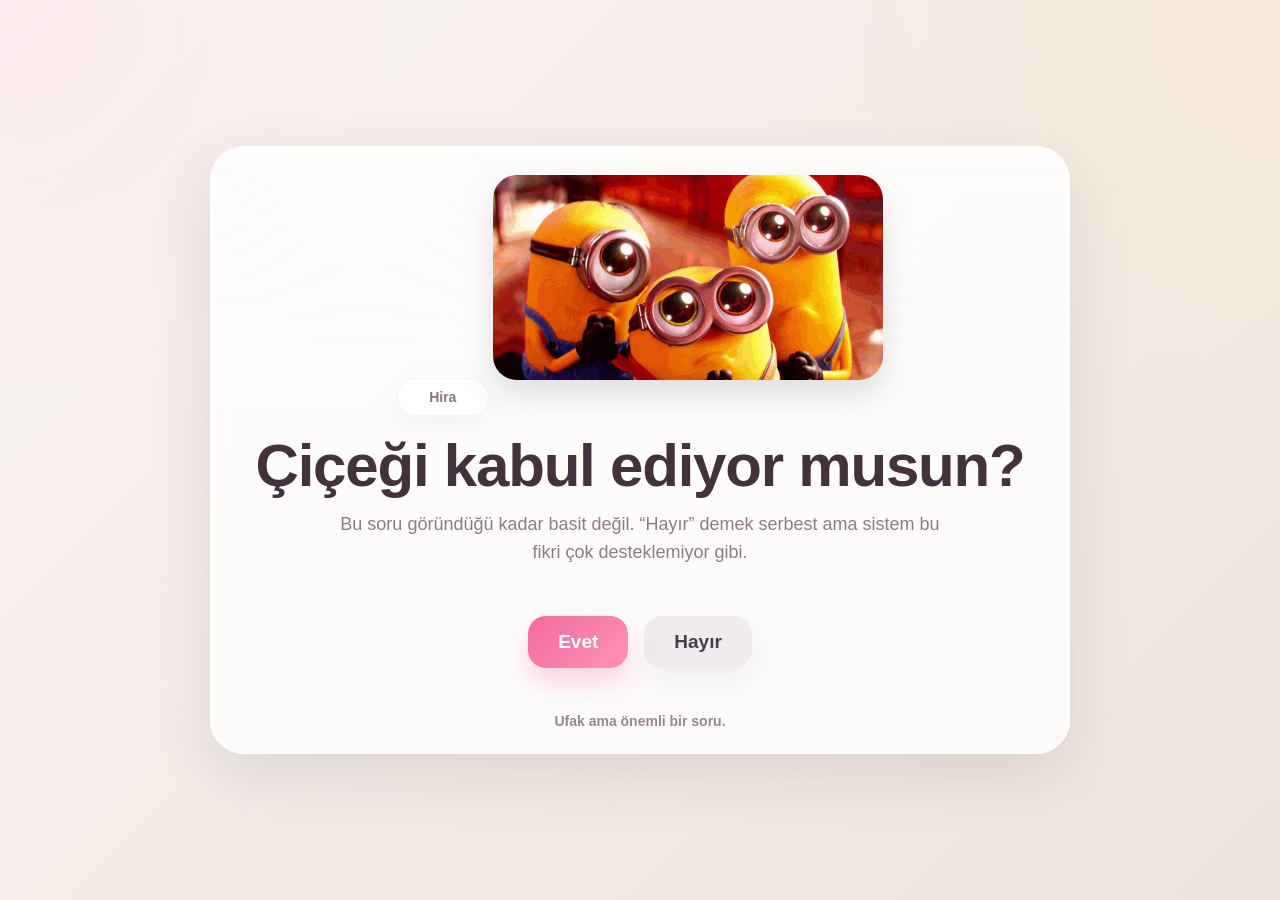
==== index.html @ f27c4371 "Update print statement from 'Hello' to 'Goodbye'" ====
<!DOCTYPE html>
<html lang="tr">
<head>
  <meta charset="UTF-8" />
  <meta name="viewport" content="width=device-width, initial-scale=1.0" />
  <title>Hira</title>

  <style>
    * {
      box-sizing: border-box;
    }

    :root {
      --bg1: #f8f3f1;
      --bg2: #efe5dc;
      --card: rgba(255, 255, 255, 0.82);
      --card-border: rgba(255, 255, 255, 0.75);
      --text: #3f2d38;
      --muted: #8e7b86;
      --pink: #ef6b9d;
      --pink-dark: #df4d87;
      --soft: #f2eef0;
      --shadow: 0 22px 60px rgba(77, 48, 61, 0.12);
      --green1: #4f9c52;
      --green2: #2d6d34;
      --paper1: #f6e4d3;
      --paper2: #ead1bb;
      --paper3: #fff6ef;
      --gold: #f1c86c;
    }

    body {
      margin: 0;
      min-height: 100vh;
      font-family: "Segoe UI", Arial, sans-serif;
      background:
        radial-gradient(circle at top left, rgba(255, 217, 230, 0.35), transparent 25%),
        radial-gradient(circle at top right, rgba(255, 236, 205, 0.42), transparent 28%),
        linear-gradient(135deg, var(--bg1), var(--bg2));
      display: flex;
      justify-content: center;
      align-items: center;
      color: var(--text);
      padding: 18px;
      overflow-x: hidden;
    }

    .card {
      width: min(92vw, 860px);
      background: var(--card);
      border: 1px solid var(--card-border);
      border-radius: 34px;
      padding: 28px 28px 24px;
      box-shadow: var(--shadow);
      backdrop-filter: blur(12px);
      -webkit-backdrop-filter: blur(12px);
      text-align: center;
      position: relative;
      overflow: hidden;
    }

    .card::before {
      content: "";
      position: absolute;
      inset: 0;
      background:
        linear-gradient(180deg, rgba(255,255,255,0.28), transparent 45%),
        radial-gradient(circle at 18% 10%, rgba(255,255,255,0.4), transparent 16%);
      pointer-events: none;
    }

    .pill {
      display: inline-flex;
      align-items: center;
      justify-content: center;
      min-width: 92px;
      padding: 10px 20px;
      border-radius: 999px;
      background: rgba(255, 255, 255, 0.72);
      border: 1px solid rgba(0,0,0,0.04);
      box-shadow: 0 10px 24px rgba(0,0,0,0.04);
      font-size: 14px;
      font-weight: 700;
      color: #8c7480;
      margin-bottom: 18px;
      position: relative;
      z-index: 2;
    }

    .banner {
      width: min(100%, 390px);
      border-radius: 24px;
      margin-bottom: 22px;
      box-shadow: 0 14px 34px rgba(0,0,0,0.12);
      position: relative;
      z-index: 2;
    }

    h1 {
      margin: 0 0 14px;
      font-size: clamp(36px, 5vw, 60px);
      line-height: 1.05;
      letter-spacing: -0.02em;
      color: #43313b;
      position: relative;
      z-index: 2;
    }

    .sub {
      margin: 0 auto 30px;
      max-width: 620px;
      font-size: clamp(16px, 2vw, 18px);
      line-height: 1.55;
      color: var(--muted);
      position: relative;
      z-index: 2;
    }

    .buttons {
      display: flex;
      justify-content: center;
      align-items: center;
      gap: 16px;
      flex-wrap: wrap;
      min-height: 90px;
      position: relative;
      z-index: 2;
    }

    button {
      border: none;
      border-radius: 18px;
      padding: 15px 30px;
      font-size: 19px;
      font-weight: 700;
      cursor: pointer;
      transition: transform 0.25s ease, background 0.25s ease, opacity 0.25s ease, box-shadow 0.25s ease;
    }

    #yesBtn {
      background: linear-gradient(135deg, var(--pink), #ff93b8);
      color: #fff;
      box-shadow: 0 14px 28px rgba(239, 107, 157, 0.28);
      transform: scale(1);
    }

    #yesBtn:hover {
      background: linear-gradient(135deg, var(--pink-dark), #ff7da8);
    }

    #noBtn {
      background: #efebee;
      color: #4b3d45;
      box-shadow: 0 12px 24px rgba(0, 0, 0, 0.05);
    }

    #noBtn:hover {
      background: #e7e1e5;
    }

    .note {
      margin-top: 26px;
      font-size: 14px;
      color: #9a8690;
      font-weight: 600;
      position: relative;
      z-index: 2;
    }

    .hidden {
      display: none;
    }

    .final-title {
      margin: 8px 0 8px;
      font-size: clamp(34px, 5vw, 60px);
      line-height: 1.08;
      letter-spacing: -0.03em;
      color: #43313b;
      position: relative;
      z-index: 2;
    }

    .final-sub {
      margin: 0 auto 18px;
      max-width: 600px;
      font-size: clamp(16px, 2vw, 18px);
      line-height: 1.5;
      color: var(--muted);
      position: relative;
      z-index: 2;
    }

    .bouquet-scene {
      width: min(100%, 710px);
      height: clamp(420px, 58vw, 590px);
      margin: 24px auto 22px;
      position: relative;
      border-radius: 34px;
      overflow: hidden;
      background:
        radial-gradient(circle at 20% 10%, rgba(255,255,255,0.82), transparent 18%),
        radial-gradient(circle at 78% 14%, rgba(255,255,255,0.65), transparent 16%),
        linear-gradient(180deg, #fff7f9 0%, #fff3e7 55%, #f5ebe6 100%);
      box-shadow:
        inset 0 1px 0 rgba(255,255,255,0.65),
        0 18px 44px rgba(92, 58, 70, 0.12);
      position: relative;
      z-index: 2;
    }

    .glow {
      position: absolute;
      width: 240px;
      height: 240px;
      border-radius: 50%;
      background: radial-gradient(circle, rgba(255,255,255,0.6), transparent 70%);
      left: 50%;
      transform: translateX(-50%);
      bottom: 150px;
      filter: blur(18px);
      pointer-events: none;
    }

    .spark {
      position: absolute;
      color: #f2c45a;
      font-size: 18px;
      opacity: 0;
      animation: sparkle 2.2s ease-in-out infinite;
      z-index: 8;
    }

    .spark.s1 { left: 26%; top: 18%; animation-delay: 0.3s; }
    .spark.s2 { left: 39%; top: 11%; animation-delay: 0.8s; }
    .spark.s3 { left: 61%; top: 13%; animation-delay: 1.2s; }
    .spark.s4 { left: 73%; top: 22%; animation-delay: 1.6s; }
    .spark.s5 { left: 48%; top: 24%; animation-delay: 2s; }

    .bouquet {
      position: absolute;
      left: 50%;
      bottom: 42px;
      width: min(88%, 600px);
      height: 480px;
      transform: translateX(-50%);
      z-index: 3;
    }

    .bouquet-core {
      position: absolute;
      inset: 0;
    }

    .paper-back-left,
    .paper-back-right,
    .paper-front-left,
    .paper-front-right {
      position: absolute;
      bottom: 0;
      filter: drop-shadow(0 10px 18px rgba(0,0,0,0.08));
    }

    .paper-back-left {
      left: 70px;
      width: 210px;
      height: 280px;
      background: linear-gradient(180deg, var(--paper3), #f2dfcf);
      clip-path: polygon(50% 0%, 100% 92%, 12% 100%);
      transform: rotate(-12deg);
      z-index: 1;
      opacity: 0.95;
    }

    .paper-back-right {
      right: 70px;
      width: 210px;
      height: 280px;
      background: linear-gradient(180deg, var(--paper3), #efdbca);
      clip-path: polygon(50% 0%, 88% 100%, 0% 92%);
      transform: rotate(12deg);
      z-index: 1;
      opacity: 0.95;
    }

    .paper-front-left {
      left: 118px;
      width: 175px;
      height: 220px;
      background: linear-gradient(180deg, var(--paper1), var(--paper2));
      clip-path: polygon(50% 0%, 100% 100%, 8% 92%);
      transform: rotate(-11deg);
      z-index: 5;
    }

    .paper-front-right {
      right: 118px;
      width: 175px;
      height: 220px;
      background: linear-gradient(180deg, var(--paper1), var(--paper2));
      clip-path: polygon(50% 0%, 92% 92%, 0% 100%);
      transform: rotate(11deg);
      z-index: 5;
    }

    .ribbon-wrap {
      position: absolute;
      left: 50%;
      bottom: 98px;
      transform: translateX(-50%);
      z-index: 7;
      display: flex;
      flex-direction: column;
      align-items: center;
    }

    .ribbon {
      position: relative;
      min-width: 112px;
      padding: 10px 22px;
      border-radius: 999px;
      background: linear-gradient(135deg, #f38cae, #ea5f92);
      color: #fff;
      font-size: 18px;
      font-weight: 800;
      letter-spacing: 0.03em;
      box-shadow: 0 10px 20px rgba(234, 95, 146, 0.25);
    }

    .ribbon::before,
    .ribbon::after {
      content: "";
      position: absolute;
      top: 50%;
      width: 24px;
      height: 24px;
      background: linear-gradient(135deg, #f38cae, #ea5f92);
      transform: translateY(-50%) rotate(45deg);
      z-index: -1;
      border-radius: 4px;
    }

    .ribbon::before {
      left: -8px;
    }

    .ribbon::after {
      right: -8px;
    }

    .ribbon-tail {
      width: 12px;
      height: 48px;
      background: linear-gradient(180deg, #ef79a3, #de527f);
      margin-top: -4px;
      clip-path: polygon(0 0, 100% 0, 100% 84%, 50% 100%, 0 84%);
      opacity: 0.95;
    }

    .flower {
      position: absolute;
      left: 50%;
      bottom: 118px;
      width: 78px;
      height: 220px;
      transform: translateX(-50%);
      transform-origin: bottom center;
      z-index: 4;
      opacity: 0;
    }

    .flower.grow {
      animation: flowerAppear 0.55s ease forwards;
    }

    .stem {
      position: absolute;
      left: 50%;
      bottom: 0;
      width: 5px;
      height: var(--stem-h);
      transform: translateX(-50%) scaleY(0);
      transform-origin: bottom center;
      background: linear-gradient(180deg, #5fad58, #2c6e33);
      border-radius: 999px;
      box-shadow: 0 0 0 1px rgba(255,255,255,0.06);
    }

    .flower.grow .stem {
      animation: stemGrow 0.42s ease forwards;
      animation-delay: var(--delay);
    }

    .leaf {
      position: absolute;
      width: 26px;
      height: 14px;
      background: linear-gradient(135deg, #75c768, #49a04a);
      border-radius: 100% 0 100% 0;
      opacity: 0;
      box-shadow: inset 0 -1px 0 rgba(255,255,255,0.14);
    }

    .leaf1 {
      left: calc(50% - 22px);
      bottom: calc(var(--stem-h) * 0.34);
      transform: rotate(-34deg) scale(0.2);
    }

    .leaf2 {
      left: calc(50% + 1px);
      bottom: calc(var(--stem-h) * 0.56);
      transform: rotate(140deg) scale(0.2);
    }

    .flower.grow .leaf {
      animation: leafPop 0.32s ease forwards;
      animation-delay: calc(var(--delay) + 0.18s);
    }

    .bloom {
      position: absolute;
      left: 50%;
      bottom: calc(var(--stem-h) - 2px);
      width: 74px;
      height: 74px;
      transform: translateX(-50%) scale(0.1);
      transform-origin: center center;
      opacity: 0;
    }

    .flower.grow .bloom {
      animation: bloomOpen 0.36s ease forwards;
      animation-delay: calc(var(--delay) + 0.28s);
    }

    .petal {
      position: absolute;
      width: 28px;
      height: 28px;
      border-radius: 50%;
      background: var(--petal);
      box-shadow: inset 0 -3px 0 rgba(255,255,255,0.22);
    }

    .petal.p1 { top: 0; left: 23px; }
    .petal.p2 { top: 16px; left: 0; }
    .petal.p3 { top: 16px; left: 46px; }
    .petal.p4 { top: 39px; left: 12px; }
    .petal.p5 { top: 39px; left: 34px; }

    .center {
      position: absolute;
      width: 22px;
      height: 22px;
      border-radius: 50%;
      left: 50%;
      top: 50%;
      transform: translate(-50%, -44%);
      background: radial-gradient(circle at 35% 35%, #fff3be, #ffd15a 70%, #efb43d 100%);
      box-shadow: inset 0 -2px 0 rgba(0,0,0,0.06);
    }

    .flower.tulip .bloom {
      width: 64px;
      height: 76px;
    }

    .flower.tulip .petal {
      width: 24px;
      height: 40px;
      border-radius: 60% 60% 40% 40%;
      background: var(--petal);
    }

    .flower.tulip .petal.p1 {
      top: 3px;
      left: 20px;
      z-index: 3;
    }

    .flower.tulip .petal.p2 {
      top: 16px;
      left: 7px;
      transform: rotate(-18deg);
    }

    .flower.tulip .petal.p3 {
      top: 16px;
      left: 33px;
      transform: rotate(18deg);
    }

    .flower.tulip .petal.p4,
    .flower.tulip .petal.p5,
    .flower.tulip .center {
      display: none;
    }

    .penguin-wrap {
      position: relative;
      z-index: 2;
      margin-top: 6px;
    }

    .penguin {
      width: min(260px, 72%);
      border-radius: 24px;
      box-shadow: 0 14px 32px rgba(0,0,0,0.11);
    }

    .final-sign {
      margin-top: 18px;
      font-size: 15px;
      color: #9a8690;
      font-weight: 700;
      position: relative;
      z-index: 2;
    }

    @keyframes stemGrow {
      from {
        transform: translateX(-50%) scaleY(0);
      }
      to {
        transform: translateX(-50%) scaleY(1);
      }
    }

    @keyframes bloomOpen {
      0% {
        transform: translateX(-50%) scale(0.12);
        opacity: 0;
      }
      70% {
        transform: translateX(-50%) scale(1.08);
        opacity: 1;
      }
      100% {
        transform: translateX(-50%) scale(1);
        opacity: 1;
      }
    }

    @keyframes leafPop {
      from {
        opacity: 0;
      }
      to {
        opacity: 1;
      }
    }

    @keyframes flowerAppear {
      from {
        opacity: 0;
      }
      to {
        opacity: 1;
      }
    }

    @keyframes sparkle {
      0% {
        opacity: 0;
        transform: translateY(8px) scale(0.9);
      }
      35% {
        opacity: 1;
        transform: translateY(0) scale(1.12);
      }
      100% {
        opacity: 0;
        transform: translateY(-10px) scale(0.95);
      }
    }

    @media (max-width: 760px) {
      .card {
        padding: 22px 18px 20px;
      }

      .bouquet-scene {
        height: 500px;
      }

      .bouquet {
        width: 95%;
        height: 420px;
        bottom: 36px;
      }

      .paper-back-left,
      .paper-back-right {
        width: 180px;
        height: 250px;
      }

      .paper-front-left,
      .paper-front-right {
        width: 145px;
        height: 196px;
      }

      .paper-back-left { left: 42px; }
      .paper-back-right { right: 42px; }
      .paper-front-left { left: 86px; }
      .paper-front-right { right: 86px; }

      .ribbon-wrap {
        bottom: 92px;
      }
    }

    @media (max-width: 520px) {
      body {
        padding: 10px;
      }

      .card {
        width: 96vw;
        border-radius: 28px;
        padding: 18px 14px 18px;
      }

      .banner {
        width: 100%;
        max-width: 330px;
        margin-bottom: 18px;
      }

      h1,
      .final-title {
        font-size: 30px;
      }

      .sub,
      .final-sub {
        font-size: 15px;
        margin-bottom: 22px;
      }

      .buttons {
        gap: 12px;
      }

      button {
        font-size: 17px;
        padding: 13px 22px;
      }

      .bouquet-scene {
        height: 440px;
        border-radius: 28px;
      }

      .bouquet {
        width: 98%;
        height: 370px;
        bottom: 26px;
      }

      .flower {
        width: 60px;
        height: 190px;
        bottom: 100px;
      }

      .bloom {
        width: 58px;
        height: 58px;
      }

      .petal {
        width: 22px;
        height: 22px;
      }

      .petal.p1 { top: 0; left: 18px; }
      .petal.p2 { top: 12px; left: 0; }
      .petal.p3 { top: 12px; left: 36px; }
      .petal.p4 { top: 30px; left: 9px; }
      .petal.p5 { top: 30px; left: 27px; }

      .center {
        width: 18px;
        height: 18px;
      }

      .flower.tulip .bloom {
        width: 52px;
        height: 60px;
      }

      .flower.tulip .petal {
        width: 20px;
        height: 32px;
      }

      .flower.tulip .petal.p1 {
        left: 16px;
      }

      .flower.tulip .petal.p2 {
        left: 4px;
      }

      .flower.tulip .petal.p3 {
        left: 28px;
      }

      .paper-back-left,
      .paper-back-right {
        width: 126px;
        height: 180px;
      }

      .paper-front-left,
      .paper-front-right {
        width: 106px;
        height: 145px;
      }

      .paper-back-left { left: 28px; }
      .paper-back-right { right: 28px; }
      .paper-front-left { left: 57px; }
      .paper-front-right { right: 57px; }

      .ribbon-wrap {
        bottom: 76px;
      }

      .ribbon {
        min-width: 92px;
        padding: 8px 18px;
        font-size: 16px;
      }

      .ribbon-tail {
        height: 40px;
      }

      .penguin {
        width: min(220px, 76%);
      }

      .final-sign {
        font-size: 14px;
      }
    }
  </style>
</head>
<body>

  <div class="card" id="questionScreen">
    <div class="pill">Hira</div>

    <img src="banner.gif" alt="Banner" class="banner" />

    <h1>Çiçeği kabul ediyor musun?</h1>
    <p class="sub">
      Bu soru göründüğü kadar basit değil. “Hayır” demek serbest ama sistem bu fikri çok desteklemiyor gibi.
    </p>

    <div class="buttons">
      <button id="yesBtn">Evet</button>
      <button id="noBtn">Hayır</button>
    </div>

    <div class="note">Ufak ama önemli bir soru.</div>
  </div>

  <div class="card hidden" id="finalScreen">
    <h2 class="final-title">Bir demet değil, direkt buket</h2>
    <p class="final-sub">Madem kabul edildi, özen belli olsun dedik.</p>

    <div class="bouquet-scene">
      <div class="glow"></div>

      <div class="spark s1">✦</div>
      <div class="spark s2">✦</div>
      <div class="spark s3">✦</div>
      <div class="spark s4">✦</div>
      <div class="spark s5">✦</div>

      <div class="bouquet" id="bouquetArea">
        <div class="paper-back-left"></div>
        <div class="paper-back-right"></div>

        <div class="bouquet-core" id="flowerLayer"></div>

        <div class="paper-front-left"></div>
        <div class="paper-front-right"></div>

        <div class="ribbon-wrap">
          <div class="ribbon">Hira</div>
          <div class="ribbon-tail"></div>
        </div>
      </div>
    </div>

    <div class="penguin-wrap">
      <img src="penguen.gif" alt="Penguen" class="penguin" />
    </div>

    <div class="final-sign">Hira için yapıldı ✿</div>
  </div>

  <script>
    const yesBtn = document.getElementById("yesBtn");
    const noBtn = document.getElementById("noBtn");
    const questionScreen = document.getElementById("questionScreen");
    const finalScreen = document.getElementById("finalScreen");
    const flowerLayer = document.getElementById("flowerLayer");

    let noClickCount = 0;
    let yesScale = 1;
    let bouquetBuilt = false;

    const noMessages = [
      "Emin misin?",
      "Bir daha düşün",
      "Bence evet daha iyi",
      "Hayır çok da mantıklı gelmiyor",
      "Sistem eveti destekliyor",
      "Son şans",
      "Artık evet zorunlu"
    ];

    noBtn.addEventListener("click", function () {
      noClickCount++;

      yesScale += 0.33;
      yesBtn.style.transform = "scale(" + yesScale + ")";

      noBtn.textContent = noMessages[Math.min(noClickCount - 1, noMessages.length - 1)];

      if (noClickCount >= 4) {
        noBtn.style.transform = "scale(0.85)";
        noBtn.style.opacity = "0.9";
      }

      if (noClickCount >= 6) {
        noBtn.style.display = "none";
        yesBtn.textContent = "Evet demek zorundasın";
        yesBtn.style.transform = "scale(2.05)";
      }
    });

    yesBtn.addEventListener("click", function () {
      questionScreen.classList.add("hidden");
      finalScreen.classList.remove("hidden");

      if (!bouquetBuilt) {
        buildBouquet();
        bouquetBuilt = true;
      }
    });

    function buildBouquet() {
      const isMobile = window.innerWidth <= 520;

      const flowers = [
        { x: 6,  y: 8,  scale: 0.78, type: "daisy", color: "#f7a4c6", stem: 116 },
        { x: 13, y: 12, scale: 0.84, type: "tulip", color: "#ef6f97", stem: 130 },
        { x: 19, y: 18, scale: 0.90, type: "daisy", color: "#ffd08f", stem: 144 },
        { x: 25, y: 13, scale: 0.98, type: "rose",  color: "#f08bb4", stem: 156 },
        { x: 31, y: 21, scale: 0.86, type: "daisy", color: "#cda7ff", stem: 138 },
        { x: 37, y: 9,  scale: 1.04, type: "tulip", color: "#ff88a9", stem: 176 },
        { x: 43, y: 19, scale: 0.90, type: "daisy", color: "#f4b27b", stem: 146 },
        { x: 49, y: 5,  scale: 1.14, type: "rose",  color: "#f36f9c", stem: 190 },
        { x: 55, y: 17, scale: 0.94, type: "daisy", color: "#ffc98a", stem: 152 },
        { x: 61, y: 8,  scale: 1.06, type: "tulip", color: "#ff7c9e", stem: 178 },
        { x: 67, y: 19, scale: 0.92, type: "daisy", color: "#d5a8ff", stem: 150 },
        { x: 73, y: 14, scale: 0.88, type: "rose",  color: "#f7a0c2", stem: 138 },

        { x: 10, y: 26, scale: 0.76, type: "daisy", color: "#ffb6cb", stem: 110 },
        { x: 18, y: 29, scale: 0.80, type: "daisy", color: "#ffe1a0", stem: 118 },
        { x: 27, y: 31, scale: 0.78, type: "tulip", color: "#ef8bb1", stem: 112 },
        { x: 35, y: 27, scale: 0.82, type: "daisy", color: "#f8bb85", stem: 120 },
        { x: 44, y: 33, scale: 0.76, type: "daisy", color: "#f39bb7", stem: 106 },
        { x: 53, y: 29, scale: 0.82, type: "tulip", color: "#ff8ca6", stem: 116 },
        { x: 61, y: 32, scale: 0.78, type: "daisy", color: "#c8a4ff", stem: 110 },
        { x: 69, y: 28, scale: 0.82, type: "daisy", color: "#ffd38f", stem: 118 },
        { x: 77, y: 25, scale: 0.74, type: "tulip", color: "#f58db2", stem: 104 },
        { x: 84, y: 30, scale: 0.72, type: "daisy", color: "#ffb8cc", stem: 98 }
      ];

      flowerLayer.innerHTML = "";

      flowers.forEach((f, index) => {
        const flower = document.createElement("div");
        flower.className = "flower " + (f.type === "tulip" ? "tulip" : "");
        flower.style.left = f.x + "%";
        flower.style.bottom = (isMobile ? 88 : 118) + "px";
        flower.style.setProperty("--stem-h", (isMobile ? Math.round(f.stem * 0.78) : f.stem) + "px");
        flower.style.setProperty("--petal", f.color);
        flower.style.setProperty("--delay", (index * 0.07) + "s");

        const yOffset = isMobile ? Math.round(f.y * 0.8) : f.y;
        const scale = isMobile ? (f.scale * 0.88).toFixed(2) : f.scale.toFixed(2);

        flower.style.transform =
          "translateX(-50%) translateY(" + yOffset + "px) scale(" + scale + ")";

        flower.innerHTML = `
          <div class="stem"></div>
          <div class="leaf leaf1"></div>
          <div class="leaf leaf2"></div>
          <div class="bloom">
            <span class="petal p1"></span>
            <span class="petal p2"></span>
            <span class="petal p3"></span>
            <span class="petal p4"></span>
            <span class="petal p5"></span>
            <span class="center"></span>
          </div>
        `;

        flowerLayer.appendChild(flower);

        requestAnimationFrame(() => {
          flower.classList.add("grow");
        });
      });
    }

    window.addEventListener("resize", function () {
      if (!questionScreen.classList.contains("hidden") || !bouquetBuilt) return;
      buildBouquet();
    });
  </script>
</body>
</html>
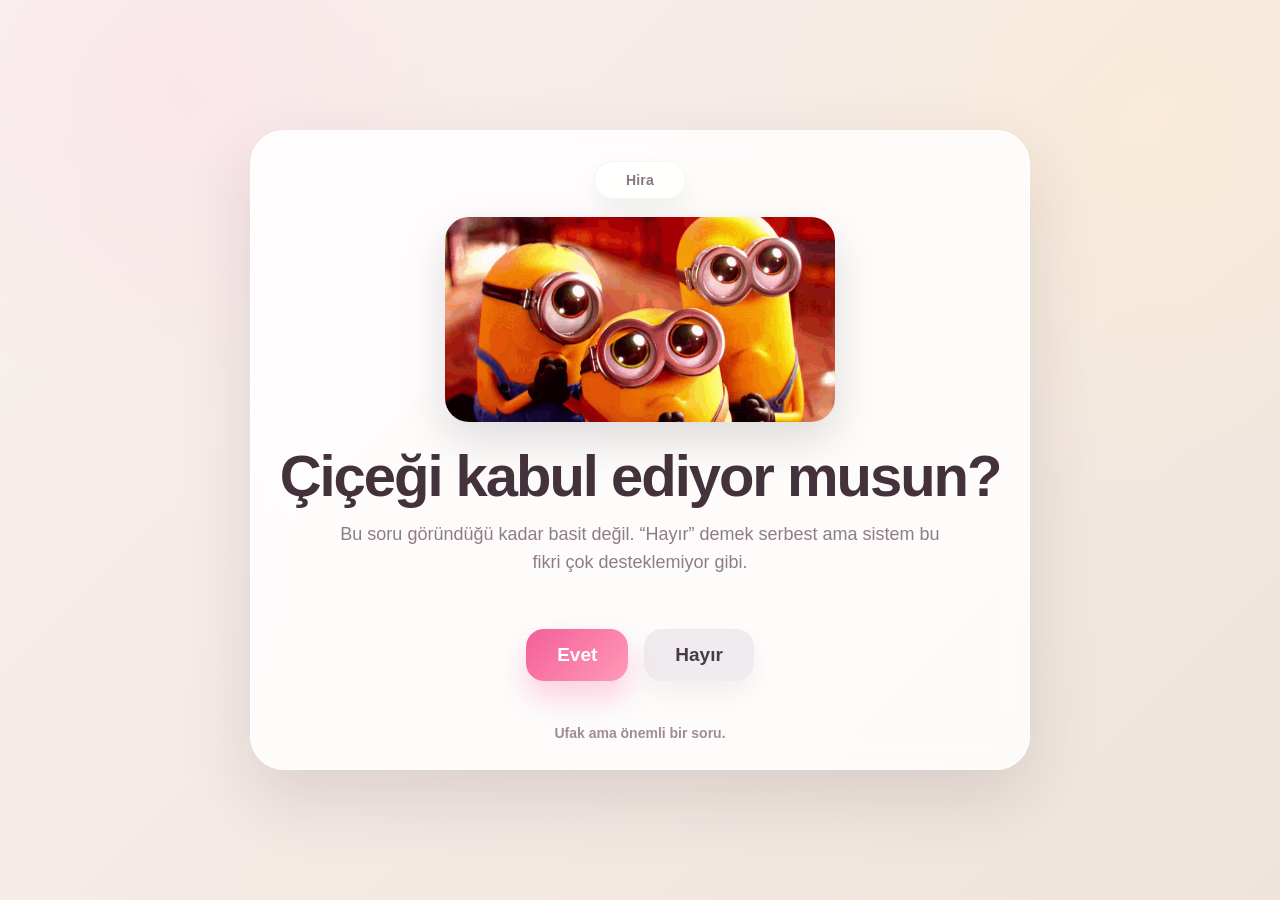
==== commit c98ea670: "Update index.html" ====
--- a/index.html
+++ b/index.html
@@ -3,6 +3,7 @@
 <head>
   <meta charset="UTF-8" />
   <meta name="viewport" content="width=device-width, initial-scale=1.0" />
+
   <title>Hira</title>
 
   <style>
@@ -11,22 +12,16 @@
     }
 
     :root {
-      --bg1: #f8f3f1;
-      --bg2: #efe5dc;
-      --card: rgba(255, 255, 255, 0.82);
-      --card-border: rgba(255, 255, 255, 0.75);
+      --pink: #ff7aa8;
+      --pink2: #ff9fbd;
+      --pink3: #f45b91;
+      --deep: #0b1718;
+      --deep2: #020707;
+      --leaf: #0fb8a8;
+      --leaf2: #07756f;
+      --stem: #20bfc0;
       --text: #3f2d38;
-      --muted: #8e7b86;
-      --pink: #ef6b9d;
-      --pink-dark: #df4d87;
-      --soft: #f2eef0;
-      --shadow: 0 22px 60px rgba(77, 48, 61, 0.12);
-      --green1: #4f9c52;
-      --green2: #2d6d34;
-      --paper1: #f6e4d3;
-      --paper2: #ead1bb;
-      --paper3: #fff6ef;
-      --gold: #f1c86c;
+      --muted: #8f7c86;
     }
 
     body {
@@ -34,297 +29,325 @@
       min-height: 100vh;
       font-family: "Segoe UI", Arial, sans-serif;
       background:
-        radial-gradient(circle at top left, rgba(255, 217, 230, 0.35), transparent 25%),
-        radial-gradient(circle at top right, rgba(255, 236, 205, 0.42), transparent 28%),
-        linear-gradient(135deg, var(--bg1), var(--bg2));
+        radial-gradient(circle at 14% 10%, rgba(255, 220, 230, 0.45), transparent 24%),
+        radial-gradient(circle at 90% 14%, rgba(255, 237, 205, 0.5), transparent 28%),
+        linear-gradient(135deg, #f9f1ef, #efe4db);
+      overflow-x: hidden;
+      color: var(--text);
+    }
+
+    .screen {
+      min-height: 100vh;
       display: flex;
+      align-items: center;
       justify-content: center;
-      align-items: center;
-      color: var(--text);
-      padding: 18px;
-      overflow-x: hidden;
+      padding: 20px;
     }
 
     .card {
-      width: min(92vw, 860px);
-      background: var(--card);
-      border: 1px solid var(--card-border);
+      width: min(92vw, 780px);
+      background: rgba(255, 255, 255, 0.84);
+      border: 1px solid rgba(255, 255, 255, 0.72);
       border-radius: 34px;
-      padding: 28px 28px 24px;
-      box-shadow: var(--shadow);
+      padding: 30px 26px 28px;
+      text-align: center;
+      box-shadow: 0 28px 70px rgba(70, 45, 55, 0.14);
       backdrop-filter: blur(12px);
       -webkit-backdrop-filter: blur(12px);
-      text-align: center;
-      position: relative;
-      overflow: hidden;
-    }
-
-    .card::before {
-      content: "";
-      position: absolute;
-      inset: 0;
-      background:
-        linear-gradient(180deg, rgba(255,255,255,0.28), transparent 45%),
-        radial-gradient(circle at 18% 10%, rgba(255,255,255,0.4), transparent 16%);
-      pointer-events: none;
-    }
-
-    .pill {
+    }
+
+    .name-pill {
       display: inline-flex;
       align-items: center;
       justify-content: center;
       min-width: 92px;
-      padding: 10px 20px;
+      padding: 10px 22px;
+      margin-bottom: 18px;
       border-radius: 999px;
       background: rgba(255, 255, 255, 0.72);
-      border: 1px solid rgba(0,0,0,0.04);
-      box-shadow: 0 10px 24px rgba(0,0,0,0.04);
+      border: 1px solid rgba(0, 0, 0, 0.04);
+      box-shadow: 0 12px 24px rgba(0, 0, 0, 0.05);
+      color: #8d7480;
       font-size: 14px;
-      font-weight: 700;
-      color: #8c7480;
-      margin-bottom: 18px;
-      position: relative;
-      z-index: 2;
+      font-weight: 800;
+      letter-spacing: 0.2px;
     }
 
     .banner {
       width: min(100%, 390px);
       border-radius: 24px;
-      margin-bottom: 22px;
-      box-shadow: 0 14px 34px rgba(0,0,0,0.12);
-      position: relative;
-      z-index: 2;
+      margin-bottom: 24px;
+      box-shadow: 0 18px 44px rgba(0, 0, 0, 0.13);
+      display: block;
+      margin-left: auto;
+      margin-right: auto;
     }
 
     h1 {
       margin: 0 0 14px;
-      font-size: clamp(36px, 5vw, 60px);
+      font-size: clamp(34px, 5vw, 58px);
       line-height: 1.05;
-      letter-spacing: -0.02em;
+      letter-spacing: -0.035em;
       color: #43313b;
-      position: relative;
-      z-index: 2;
     }
 
     .sub {
+      max-width: 610px;
       margin: 0 auto 30px;
-      max-width: 620px;
+      color: var(--muted);
       font-size: clamp(16px, 2vw, 18px);
       line-height: 1.55;
-      color: var(--muted);
-      position: relative;
-      z-index: 2;
     }
 
     .buttons {
+      min-height: 96px;
       display: flex;
+      align-items: center;
       justify-content: center;
-      align-items: center;
       gap: 16px;
       flex-wrap: wrap;
-      min-height: 90px;
+    }
+
+    button {
+      border: 0;
+      border-radius: 18px;
+      padding: 15px 31px;
+      font-size: 19px;
+      font-weight: 800;
+      cursor: pointer;
+      transition: transform 0.25s ease, opacity 0.25s ease, background 0.25s ease;
+    }
+
+    #yesBtn {
+      color: white;
+      background: linear-gradient(135deg, #f35f98, #ff9ab8);
+      box-shadow: 0 16px 30px rgba(243, 95, 152, 0.28);
+      transform: scale(1);
+      z-index: 3;
+    }
+
+    #noBtn {
+      color: #493b43;
+      background: #efebee;
+      box-shadow: 0 12px 26px rgba(0, 0, 0, 0.05);
+      z-index: 2;
+    }
+
+    .small-note {
+      margin-top: 22px;
+      color: #a08b96;
+      font-size: 14px;
+      font-weight: 700;
+    }
+
+    .hidden {
+      display: none !important;
+    }
+
+    /* FINAL SCREEN */
+
+    .final-screen {
+      min-height: 100vh;
+      padding: 18px;
+      display: flex;
+      align-items: center;
+      justify-content: center;
+      background:
+        radial-gradient(circle at 50% 20%, rgba(26, 95, 98, 0.25), transparent 34%),
+        radial-gradient(circle at 20% 80%, rgba(255, 88, 150, 0.09), transparent 26%),
+        linear-gradient(180deg, #0b1718 0%, #020707 100%);
+      overflow: hidden;
       position: relative;
-      z-index: 2;
-    }
-
-    button {
-      border: none;
-      border-radius: 18px;
-      padding: 15px 30px;
-      font-size: 19px;
-      font-weight: 700;
-      cursor: pointer;
-      transition: transform 0.25s ease, background 0.25s ease, opacity 0.25s ease, box-shadow 0.25s ease;
-    }
-
-    #yesBtn {
-      background: linear-gradient(135deg, var(--pink), #ff93b8);
-      color: #fff;
-      box-shadow: 0 14px 28px rgba(239, 107, 157, 0.28);
-      transform: scale(1);
-    }
-
-    #yesBtn:hover {
-      background: linear-gradient(135deg, var(--pink-dark), #ff7da8);
-    }
-
-    #noBtn {
-      background: #efebee;
-      color: #4b3d45;
-      box-shadow: 0 12px 24px rgba(0, 0, 0, 0.05);
-    }
-
-    #noBtn:hover {
-      background: #e7e1e5;
-    }
-
-    .note {
-      margin-top: 26px;
-      font-size: 14px;
-      color: #9a8690;
-      font-weight: 600;
+    }
+
+    .final-stage {
+      width: min(96vw, 900px);
+      min-height: min(92vh, 760px);
       position: relative;
-      z-index: 2;
-    }
-
-    .hidden {
-      display: none;
-    }
-
-    .final-title {
-      margin: 8px 0 8px;
-      font-size: clamp(34px, 5vw, 60px);
-      line-height: 1.08;
-      letter-spacing: -0.03em;
-      color: #43313b;
-      position: relative;
-      z-index: 2;
-    }
-
-    .final-sub {
-      margin: 0 auto 18px;
-      max-width: 600px;
-      font-size: clamp(16px, 2vw, 18px);
-      line-height: 1.5;
-      color: var(--muted);
-      position: relative;
-      z-index: 2;
-    }
-
-    .bouquet-scene {
-      width: min(100%, 710px);
-      height: clamp(420px, 58vw, 590px);
-      margin: 24px auto 22px;
-      position: relative;
-      border-radius: 34px;
-      overflow: hidden;
-      background:
-        radial-gradient(circle at 20% 10%, rgba(255,255,255,0.82), transparent 18%),
-        radial-gradient(circle at 78% 14%, rgba(255,255,255,0.65), transparent 16%),
-        linear-gradient(180deg, #fff7f9 0%, #fff3e7 55%, #f5ebe6 100%);
-      box-shadow:
-        inset 0 1px 0 rgba(255,255,255,0.65),
-        0 18px 44px rgba(92, 58, 70, 0.12);
-      position: relative;
-      z-index: 2;
-    }
-
-    .glow {
-      position: absolute;
-      width: 240px;
-      height: 240px;
-      border-radius: 50%;
-      background: radial-gradient(circle, rgba(255,255,255,0.6), transparent 70%);
-      left: 50%;
-      transform: translateX(-50%);
-      bottom: 150px;
-      filter: blur(18px);
-      pointer-events: none;
-    }
-
-    .spark {
-      position: absolute;
-      color: #f2c45a;
-      font-size: 18px;
-      opacity: 0;
-      animation: sparkle 2.2s ease-in-out infinite;
-      z-index: 8;
-    }
-
-    .spark.s1 { left: 26%; top: 18%; animation-delay: 0.3s; }
-    .spark.s2 { left: 39%; top: 11%; animation-delay: 0.8s; }
-    .spark.s3 { left: 61%; top: 13%; animation-delay: 1.2s; }
-    .spark.s4 { left: 73%; top: 22%; animation-delay: 1.6s; }
-    .spark.s5 { left: 48%; top: 24%; animation-delay: 2s; }
-
-    .bouquet {
-      position: absolute;
-      left: 50%;
-      bottom: 42px;
-      width: min(88%, 600px);
-      height: 480px;
-      transform: translateX(-50%);
-      z-index: 3;
-    }
-
-    .bouquet-core {
-      position: absolute;
-      inset: 0;
-    }
-
-    .paper-back-left,
-    .paper-back-right,
-    .paper-front-left,
-    .paper-front-right {
-      position: absolute;
-      bottom: 0;
-      filter: drop-shadow(0 10px 18px rgba(0,0,0,0.08));
-    }
-
-    .paper-back-left {
-      left: 70px;
-      width: 210px;
-      height: 280px;
-      background: linear-gradient(180deg, var(--paper3), #f2dfcf);
-      clip-path: polygon(50% 0%, 100% 92%, 12% 100%);
-      transform: rotate(-12deg);
-      z-index: 1;
-      opacity: 0.95;
-    }
-
-    .paper-back-right {
-      right: 70px;
-      width: 210px;
-      height: 280px;
-      background: linear-gradient(180deg, var(--paper3), #efdbca);
-      clip-path: polygon(50% 0%, 88% 100%, 0% 92%);
-      transform: rotate(12deg);
-      z-index: 1;
-      opacity: 0.95;
-    }
-
-    .paper-front-left {
-      left: 118px;
-      width: 175px;
-      height: 220px;
-      background: linear-gradient(180deg, var(--paper1), var(--paper2));
-      clip-path: polygon(50% 0%, 100% 100%, 8% 92%);
-      transform: rotate(-11deg);
-      z-index: 5;
-    }
-
-    .paper-front-right {
-      right: 118px;
-      width: 175px;
-      height: 220px;
-      background: linear-gradient(180deg, var(--paper1), var(--paper2));
-      clip-path: polygon(50% 0%, 92% 92%, 0% 100%);
-      transform: rotate(11deg);
-      z-index: 5;
-    }
-
-    .ribbon-wrap {
-      position: absolute;
-      left: 50%;
-      bottom: 98px;
-      transform: translateX(-50%);
-      z-index: 7;
       display: flex;
       flex-direction: column;
       align-items: center;
+      justify-content: center;
+      padding: 24px 18px 20px;
+    }
+
+    .final-copy {
+      text-align: center;
+      z-index: 20;
+      margin-bottom: 12px;
+      color: rgba(255, 244, 249, 0.94);
+      text-shadow: 0 4px 20px rgba(0, 0, 0, 0.4);
+    }
+
+    .final-copy h2 {
+      margin: 0 0 8px;
+      font-size: clamp(26px, 4vw, 48px);
+      letter-spacing: -0.035em;
+      line-height: 1.08;
+      font-weight: 850;
+    }
+
+    .final-copy p {
+      margin: 0;
+      font-size: clamp(15px, 2vw, 18px);
+      color: rgba(255, 230, 239, 0.78);
+      line-height: 1.45;
+    }
+
+    .night {
+      position: absolute;
+      inset: 0;
+      overflow: hidden;
+      pointer-events: none;
+    }
+
+    .stars,
+    .stars::before,
+    .stars::after {
+      position: absolute;
+      inset: -20%;
+      content: "";
+      background-repeat: repeat;
+      animation: driftStars 28s linear infinite;
+    }
+
+    .stars {
+      background-image:
+        radial-gradient(circle, rgba(126, 245, 255, 0.9) 0 1px, transparent 1.5px),
+        radial-gradient(circle, rgba(255, 238, 93, 0.95) 0 1px, transparent 1.5px);
+      background-size: 74px 74px, 121px 121px;
+      opacity: 0.38;
+    }
+
+    .stars::before {
+      background-image: radial-gradient(circle, rgba(178, 255, 249, 0.8) 0 1px, transparent 1.5px);
+      background-size: 42px 42px;
+      opacity: 0.26;
+      animation-duration: 42s;
+    }
+
+    .stars::after {
+      background-image: radial-gradient(circle, rgba(255, 235, 92, 0.75) 0 1.4px, transparent 2px);
+      background-size: 160px 160px;
+      opacity: 0.32;
+      animation-duration: 55s;
+    }
+
+    .firefly {
+      position: absolute;
+      width: 6px;
+      height: 6px;
+      border-radius: 50%;
+      background: #fff36a;
+      box-shadow: 0 0 12px #fff36a, 0 0 24px rgba(255, 243, 106, 0.75);
+      opacity: 0;
+      animation: firefly 4s ease-in-out infinite;
+    }
+
+    .f1 { left: 18%; top: 22%; animation-delay: 0.1s; }
+    .f2 { left: 30%; top: 15%; animation-delay: 0.8s; }
+    .f3 { right: 25%; top: 21%; animation-delay: 1.4s; }
+    .f4 { right: 18%; top: 38%; animation-delay: 2.1s; }
+    .f5 { left: 24%; bottom: 28%; animation-delay: 2.8s; }
+    .f6 { right: 36%; bottom: 32%; animation-delay: 3.2s; }
+
+    .bouquet-scene {
+      width: min(100%, 840px);
+      height: clamp(500px, 72vw, 650px);
+      position: relative;
+      z-index: 10;
+      margin-top: -4px;
+      filter: drop-shadow(0 20px 42px rgba(0, 0, 0, 0.42));
+    }
+
+    .bouquet-glow {
+      position: absolute;
+      width: 410px;
+      height: 410px;
+      border-radius: 50%;
+      left: 50%;
+      top: 40%;
+      transform: translate(-50%, -50%);
+      background: radial-gradient(circle, rgba(255, 120, 168, 0.20), transparent 66%);
+      filter: blur(18px);
+      z-index: 1;
+    }
+
+    .bouquet {
+      position: absolute;
+      left: 50%;
+      bottom: 42px;
+      width: min(94%, 710px);
+      height: 560px;
+      transform: translateX(-50%);
+      transform-origin: bottom center;
+      z-index: 4;
+    }
+
+    .bouquet-paper {
+      position: absolute;
+      left: 50%;
+      bottom: 0;
+      width: 310px;
+      height: 250px;
+      transform: translateX(-50%);
+      z-index: 7;
+      pointer-events: none;
+    }
+
+    .paper-left,
+    .paper-right,
+    .paper-front {
+      position: absolute;
+      bottom: 0;
+      filter: drop-shadow(0 14px 18px rgba(0, 0, 0, 0.20));
+    }
+
+    .paper-left {
+      width: 210px;
+      height: 250px;
+      left: 6px;
+      background: linear-gradient(160deg, rgba(255, 237, 227, 0.97), rgba(226, 185, 169, 0.98));
+      clip-path: polygon(48% 0%, 100% 100%, 8% 88%);
+      transform: rotate(-11deg);
+    }
+
+    .paper-right {
+      width: 210px;
+      height: 250px;
+      right: 6px;
+      background: linear-gradient(200deg, rgba(255, 240, 231, 0.98), rgba(218, 176, 160, 0.98));
+      clip-path: polygon(52% 0%, 92% 88%, 0% 100%);
+      transform: rotate(11deg);
+    }
+
+    .paper-front {
+      left: 50%;
+      bottom: -2px;
+      width: 190px;
+      height: 176px;
+      transform: translateX(-50%);
+      background: linear-gradient(180deg, #f1d4c4, #c99482);
+      clip-path: polygon(50% 0%, 100% 100%, 0% 100%);
+      opacity: 0.96;
     }
 
     .ribbon {
-      position: relative;
-      min-width: 112px;
-      padding: 10px 22px;
+      position: absolute;
+      left: 50%;
+      bottom: 92px;
+      transform: translateX(-50%);
+      min-width: 126px;
+      padding: 10px 28px;
       border-radius: 999px;
-      background: linear-gradient(135deg, #f38cae, #ea5f92);
-      color: #fff;
-      font-size: 18px;
-      font-weight: 800;
-      letter-spacing: 0.03em;
-      box-shadow: 0 10px 20px rgba(234, 95, 146, 0.25);
+      background: linear-gradient(135deg, #ff8fb2, #ef4f8b);
+      color: white;
+      font-size: 20px;
+      font-weight: 900;
+      letter-spacing: 0.04em;
+      text-align: center;
+      z-index: 9;
+      box-shadow: 0 10px 24px rgba(255, 98, 151, 0.26);
     }
 
     .ribbon::before,
@@ -332,193 +355,218 @@
       content: "";
       position: absolute;
       top: 50%;
-      width: 24px;
-      height: 24px;
-      background: linear-gradient(135deg, #f38cae, #ea5f92);
+      width: 28px;
+      height: 28px;
+      background: #ef5d91;
       transform: translateY(-50%) rotate(45deg);
+      border-radius: 4px;
       z-index: -1;
-      border-radius: 4px;
     }
 
     .ribbon::before {
-      left: -8px;
+      left: -9px;
     }
 
     .ribbon::after {
-      right: -8px;
-    }
-
-    .ribbon-tail {
-      width: 12px;
-      height: 48px;
-      background: linear-gradient(180deg, #ef79a3, #de527f);
-      margin-top: -4px;
-      clip-path: polygon(0 0, 100% 0, 100% 84%, 50% 100%, 0 84%);
-      opacity: 0.95;
+      right: -9px;
     }
 
     .flower {
-      position: absolute;
-      left: 50%;
+      --x: 50%;
+      --y: 0px;
+      --r: 0deg;
+      --s: 1;
+      --stemH: 220px;
+      --delay: 0s;
+      --petalA: #ff8fb5;
+      --petalB: #ffc1d4;
+
+      position: absolute;
+      left: var(--x);
       bottom: 118px;
-      width: 78px;
-      height: 220px;
-      transform: translateX(-50%);
+      width: 90px;
+      height: calc(var(--stemH) + 100px);
+      transform: translateX(-50%) translateY(var(--y)) rotate(var(--r)) scale(var(--s));
       transform-origin: bottom center;
-      z-index: 4;
       opacity: 0;
-    }
-
-    .flower.grow {
-      animation: flowerAppear 0.55s ease forwards;
+      z-index: var(--z);
+    }
+
+    .flower.show {
+      opacity: 1;
     }
 
     .stem {
       position: absolute;
       left: 50%;
       bottom: 0;
-      width: 5px;
-      height: var(--stem-h);
+      width: 8px;
+      height: var(--stemH);
+      border-radius: 999px;
+      background:
+        linear-gradient(90deg, rgba(255,255,255,0.28), transparent 35%),
+        linear-gradient(180deg, #2be3dd, #0c7978 80%);
       transform: translateX(-50%) scaleY(0);
       transform-origin: bottom center;
-      background: linear-gradient(180deg, #5fad58, #2c6e33);
-      border-radius: 999px;
-      box-shadow: 0 0 0 1px rgba(255,255,255,0.06);
-    }
-
-    .flower.grow .stem {
-      animation: stemGrow 0.42s ease forwards;
+      box-shadow: 0 0 16px rgba(30, 230, 225, 0.18);
+    }
+
+    .flower.show .stem {
+      animation: growStem 0.8s cubic-bezier(.18,.89,.32,1.18) forwards;
       animation-delay: var(--delay);
     }
 
     .leaf {
       position: absolute;
-      width: 26px;
-      height: 14px;
-      background: linear-gradient(135deg, #75c768, #49a04a);
+      width: 56px;
+      height: 26px;
+      background:
+        radial-gradient(circle at 28% 30%, rgba(255,255,255,0.22), transparent 35%),
+        linear-gradient(135deg, #2be0d4, #087a78);
       border-radius: 100% 0 100% 0;
       opacity: 0;
-      box-shadow: inset 0 -1px 0 rgba(255,255,255,0.14);
-    }
-
-    .leaf1 {
-      left: calc(50% - 22px);
-      bottom: calc(var(--stem-h) * 0.34);
-      transform: rotate(-34deg) scale(0.2);
-    }
-
-    .leaf2 {
-      left: calc(50% + 1px);
-      bottom: calc(var(--stem-h) * 0.56);
-      transform: rotate(140deg) scale(0.2);
-    }
-
-    .flower.grow .leaf {
-      animation: leafPop 0.32s ease forwards;
-      animation-delay: calc(var(--delay) + 0.18s);
+      filter: drop-shadow(0 6px 8px rgba(0, 0, 0, 0.18));
+    }
+
+    .leaf.l1 {
+      left: calc(50% - 52px);
+      bottom: calc(var(--stemH) * 0.30);
+      transform: rotate(-34deg) scale(0.1);
+    }
+
+    .leaf.l2 {
+      left: calc(50% + 2px);
+      bottom: calc(var(--stemH) * 0.45);
+      transform: rotate(138deg) scale(0.1);
+    }
+
+    .leaf.l3 {
+      left: calc(50% - 50px);
+      bottom: calc(var(--stemH) * 0.62);
+      transform: rotate(-30deg) scale(0.1);
+    }
+
+    .flower.show .leaf {
+      animation: popLeaf 0.55s ease forwards;
+      animation-delay: calc(var(--delay) + 0.45s);
     }
 
     .bloom {
       position: absolute;
       left: 50%;
-      bottom: calc(var(--stem-h) - 2px);
-      width: 74px;
-      height: 74px;
-      transform: translateX(-50%) scale(0.1);
-      transform-origin: center center;
+      bottom: calc(var(--stemH) - 4px);
+      width: 98px;
+      height: 92px;
+      transform: translateX(-50%) scale(0.02);
       opacity: 0;
-    }
-
-    .flower.grow .bloom {
-      animation: bloomOpen 0.36s ease forwards;
-      animation-delay: calc(var(--delay) + 0.28s);
+      filter:
+        drop-shadow(0 0 14px rgba(255, 137, 185, 0.28))
+        drop-shadow(0 8px 10px rgba(0, 0, 0, 0.24));
+    }
+
+    .flower.show .bloom {
+      animation: openBloom 0.76s cubic-bezier(.18,.89,.32,1.35) forwards;
+      animation-delay: calc(var(--delay) + 0.68s);
     }
 
     .petal {
       position: absolute;
-      width: 28px;
-      height: 28px;
+      left: 50%;
+      top: 52%;
+      width: 34px;
+      height: 58px;
+      border-radius: 50% 50% 46% 46%;
+      background:
+        radial-gradient(circle at 34% 22%, rgba(255,255,255,0.62), transparent 26%),
+        linear-gradient(180deg, var(--petalB), var(--petalA) 74%);
+      transform-origin: 50% 88%;
+      box-shadow: inset 0 -5px 10px rgba(150, 36, 82, 0.12);
+    }
+
+    .p1 { transform: translate(-50%, -88%) rotate(0deg); }
+    .p2 { transform: translate(-50%, -88%) rotate(72deg); }
+    .p3 { transform: translate(-50%, -88%) rotate(144deg); }
+    .p4 { transform: translate(-50%, -88%) rotate(216deg); }
+    .p5 { transform: translate(-50%, -88%) rotate(288deg); }
+
+    .bloom-center {
+      position: absolute;
+      left: 50%;
+      top: 53%;
+      width: 42px;
+      height: 18px;
+      transform: translate(-50%, -50%);
       border-radius: 50%;
-      background: var(--petal);
-      box-shadow: inset 0 -3px 0 rgba(255,255,255,0.22);
-    }
-
-    .petal.p1 { top: 0; left: 23px; }
-    .petal.p2 { top: 16px; left: 0; }
-    .petal.p3 { top: 16px; left: 46px; }
-    .petal.p4 { top: 39px; left: 12px; }
-    .petal.p5 { top: 39px; left: 34px; }
-
-    .center {
-      position: absolute;
-      width: 22px;
-      height: 22px;
+      background:
+        radial-gradient(circle at 50% 35%, #fff9c7, #f7d94d 50%, #d4b300 85%);
+      box-shadow:
+        0 0 0 5px rgba(255,255,255,0.58),
+        0 0 18px rgba(255, 241, 105, 0.34);
+      z-index: 4;
+    }
+
+    .mini-light {
+      position: absolute;
+      width: 7px;
+      height: 7px;
       border-radius: 50%;
-      left: 50%;
-      top: 50%;
-      transform: translate(-50%, -44%);
-      background: radial-gradient(circle at 35% 35%, #fff3be, #ffd15a 70%, #efb43d 100%);
-      box-shadow: inset 0 -2px 0 rgba(0,0,0,0.06);
-    }
-
-    .flower.tulip .bloom {
-      width: 64px;
-      height: 76px;
-    }
-
-    .flower.tulip .petal {
-      width: 24px;
-      height: 40px;
-      border-radius: 60% 60% 40% 40%;
-      background: var(--petal);
-    }
-
-    .flower.tulip .petal.p1 {
-      top: 3px;
-      left: 20px;
-      z-index: 3;
-    }
-
-    .flower.tulip .petal.p2 {
-      top: 16px;
-      left: 7px;
-      transform: rotate(-18deg);
-    }
-
-    .flower.tulip .petal.p3 {
-      top: 16px;
-      left: 33px;
-      transform: rotate(18deg);
-    }
-
-    .flower.tulip .petal.p4,
-    .flower.tulip .petal.p5,
-    .flower.tulip .center {
-      display: none;
+      background: #fff36a;
+      box-shadow: 0 0 12px #fff36a;
+      opacity: 0;
+      z-index: 5;
+    }
+
+    .ml1 { left: 25%; top: 20%; }
+    .ml2 { right: 22%; top: 28%; }
+    .ml3 { left: 46%; top: 4%; }
+
+    .flower.show .mini-light {
+      animation: blink 2.4s ease-in-out infinite;
+      animation-delay: calc(var(--delay) + 1.2s);
+    }
+
+    .grass-blade {
+      position: absolute;
+      bottom: 0;
+      width: 12px;
+      height: var(--h);
+      left: var(--x);
+      background: linear-gradient(180deg, #1eb433, #033e16 88%);
+      border-radius: 100% 100% 0 0;
+      transform-origin: bottom center;
+      transform: rotate(var(--r)) scaleY(0);
+      filter: drop-shadow(0 0 8px rgba(0, 255, 72, 0.1));
+      z-index: 2;
+      animation: grassGrow 1.2s ease forwards;
+      animation-delay: var(--d);
     }
 
     .penguin-wrap {
-      position: relative;
-      z-index: 2;
-      margin-top: 6px;
+      z-index: 30;
+      margin-top: -14px;
+      text-align: center;
     }
 
     .penguin {
-      width: min(260px, 72%);
-      border-radius: 24px;
-      box-shadow: 0 14px 32px rgba(0,0,0,0.11);
+      width: min(215px, 52vw);
+      max-height: 170px;
+      object-fit: contain;
+      border-radius: 22px;
+      box-shadow: 0 18px 42px rgba(0,0,0,0.35);
+      background: rgba(255,255,255,0.88);
     }
 
     .final-sign {
-      margin-top: 18px;
-      font-size: 15px;
-      color: #9a8690;
-      font-weight: 700;
-      position: relative;
-      z-index: 2;
-    }
-
-    @keyframes stemGrow {
+      z-index: 30;
+      margin-top: 16px;
+      color: rgba(255, 224, 235, 0.78);
+      font-size: 14px;
+      font-weight: 800;
+      letter-spacing: 0.2px;
+      text-align: center;
+    }
+
+    @keyframes growStem {
       from {
         transform: translateX(-50%) scaleY(0);
       }
@@ -527,121 +575,95 @@
       }
     }
 
-    @keyframes bloomOpen {
-      0% {
-        transform: translateX(-50%) scale(0.12);
-        opacity: 0;
-      }
-      70% {
-        transform: translateX(-50%) scale(1.08);
-        opacity: 1;
-      }
-      100% {
-        transform: translateX(-50%) scale(1);
-        opacity: 1;
-      }
-    }
-
-    @keyframes leafPop {
-      from {
-        opacity: 0;
-      }
-      to {
-        opacity: 1;
-      }
-    }
-
-    @keyframes flowerAppear {
-      from {
-        opacity: 0;
-      }
-      to {
-        opacity: 1;
-      }
-    }
-
-    @keyframes sparkle {
+    @keyframes popLeaf {
       0% {
         opacity: 0;
-        transform: translateY(8px) scale(0.9);
-      }
-      35% {
+        scale: 0.15;
+      }
+      70% {
         opacity: 1;
-        transform: translateY(0) scale(1.12);
+        scale: 1.08;
       }
       100% {
+        opacity: 1;
+        scale: 1;
+      }
+    }
+
+    @keyframes openBloom {
+      0% {
         opacity: 0;
-        transform: translateY(-10px) scale(0.95);
-      }
-    }
-
-    @media (max-width: 760px) {
-      .card {
-        padding: 22px 18px 20px;
-      }
-
-      .bouquet-scene {
-        height: 500px;
-      }
-
-      .bouquet {
-        width: 95%;
-        height: 420px;
-        bottom: 36px;
-      }
-
-      .paper-back-left,
-      .paper-back-right {
-        width: 180px;
-        height: 250px;
-      }
-
-      .paper-front-left,
-      .paper-front-right {
-        width: 145px;
-        height: 196px;
-      }
-
-      .paper-back-left { left: 42px; }
-      .paper-back-right { right: 42px; }
-      .paper-front-left { left: 86px; }
-      .paper-front-right { right: 86px; }
-
-      .ribbon-wrap {
-        bottom: 92px;
-      }
-    }
-
-    @media (max-width: 520px) {
-      body {
-        padding: 10px;
+        transform: translateX(-50%) scale(0.02) rotate(-10deg);
+      }
+      65% {
+        opacity: 1;
+        transform: translateX(-50%) scale(1.12) rotate(2deg);
+      }
+      100% {
+        opacity: 1;
+        transform: translateX(-50%) scale(1) rotate(0deg);
+      }
+    }
+
+    @keyframes blink {
+      0%, 100% {
+        opacity: 0.12;
+        transform: scale(0.8);
+      }
+      45% {
+        opacity: 1;
+        transform: scale(1.25);
+      }
+    }
+
+    @keyframes firefly {
+      0%, 100% {
+        opacity: 0;
+        transform: translateY(10px) scale(0.8);
+      }
+      40%, 60% {
+        opacity: 1;
+        transform: translateY(-8px) scale(1.2);
+      }
+    }
+
+    @keyframes driftStars {
+      from {
+        transform: translate3d(0, 0, 0);
+      }
+      to {
+        transform: translate3d(-60px, 40px, 0);
+      }
+    }
+
+    @keyframes grassGrow {
+      to {
+        transform: rotate(var(--r)) scaleY(1);
+      }
+    }
+
+    @media (max-width: 700px) {
+      .screen {
+        padding: 12px;
       }
 
       .card {
         width: 96vw;
         border-radius: 28px;
-        padding: 18px 14px 18px;
+        padding: 22px 16px 20px;
       }
 
       .banner {
-        width: 100%;
         max-width: 330px;
-        margin-bottom: 18px;
-      }
-
-      h1,
-      .final-title {
-        font-size: 30px;
-      }
-
-      .sub,
-      .final-sub {
+      }
+
+      h1 {
+        font-size: 34px;
+      }
+
+      .sub {
         font-size: 15px;
         margin-bottom: 22px;
-      }
-
-      .buttons {
-        gap: 12px;
       }
 
       button {
@@ -649,286 +671,300 @@
         padding: 13px 22px;
       }
 
+      .final-screen {
+        padding: 8px;
+        align-items: flex-start;
+      }
+
+      .final-stage {
+        min-height: 100vh;
+        padding-top: 28px;
+      }
+
+      .final-copy h2 {
+        font-size: 29px;
+      }
+
+      .final-copy p {
+        font-size: 15px;
+      }
+
       .bouquet-scene {
-        height: 440px;
-        border-radius: 28px;
+        height: 500px;
+        margin-top: 4px;
       }
 
       .bouquet {
-        width: 98%;
-        height: 370px;
-        bottom: 26px;
-      }
-
-      .flower {
-        width: 60px;
-        height: 190px;
-        bottom: 100px;
-      }
-
-      .bloom {
-        width: 58px;
-        height: 58px;
-      }
-
-      .petal {
-        width: 22px;
-        height: 22px;
-      }
-
-      .petal.p1 { top: 0; left: 18px; }
-      .petal.p2 { top: 12px; left: 0; }
-      .petal.p3 { top: 12px; left: 36px; }
-      .petal.p4 { top: 30px; left: 9px; }
-      .petal.p5 { top: 30px; left: 27px; }
-
-      .center {
-        width: 18px;
-        height: 18px;
-      }
-
-      .flower.tulip .bloom {
-        width: 52px;
-        height: 60px;
-      }
-
-      .flower.tulip .petal {
-        width: 20px;
-        height: 32px;
-      }
-
-      .flower.tulip .petal.p1 {
-        left: 16px;
-      }
-
-      .flower.tulip .petal.p2 {
-        left: 4px;
-      }
-
-      .flower.tulip .petal.p3 {
-        left: 28px;
-      }
-
-      .paper-back-left,
-      .paper-back-right {
-        width: 126px;
-        height: 180px;
-      }
-
-      .paper-front-left,
-      .paper-front-right {
-        width: 106px;
-        height: 145px;
-      }
-
-      .paper-back-left { left: 28px; }
-      .paper-back-right { right: 28px; }
-      .paper-front-left { left: 57px; }
-      .paper-front-right { right: 57px; }
-
-      .ribbon-wrap {
-        bottom: 76px;
+        width: 104%;
+        height: 430px;
+        bottom: 30px;
+        transform: translateX(-50%) scale(0.86);
+      }
+
+      .bouquet-paper {
+        transform: translateX(-50%) scale(0.86);
+        bottom: -10px;
       }
 
       .ribbon {
-        min-width: 92px;
-        padding: 8px 18px;
-        font-size: 16px;
-      }
-
-      .ribbon-tail {
-        height: 40px;
+        bottom: 82px;
+        font-size: 17px;
+        min-width: 108px;
+        padding: 9px 22px;
+      }
+
+      .penguin-wrap {
+        margin-top: -28px;
       }
 
       .penguin {
-        width: min(220px, 76%);
+        width: min(190px, 62vw);
       }
 
       .final-sign {
-        font-size: 14px;
+        margin-top: 12px;
+        padding-bottom: 8px;
+      }
+    }
+
+    @media (max-width: 430px) {
+      .final-copy h2 {
+        font-size: 26px;
+      }
+
+      .bouquet-scene {
+        height: 455px;
+      }
+
+      .bouquet {
+        transform: translateX(-50%) scale(0.77);
+        bottom: 18px;
+      }
+
+      .bouquet-paper {
+        transform: translateX(-50%) scale(0.77);
+        bottom: -18px;
+      }
+
+      .ribbon {
+        bottom: 72px;
       }
     }
   </style>
 </head>
+
 <body>
-
-  <div class="card" id="questionScreen">
-    <div class="pill">Hira</div>
-
-    <img src="banner.gif" alt="Banner" class="banner" />
-
-    <h1>Çiçeği kabul ediyor musun?</h1>
-    <p class="sub">
-      Bu soru göründüğü kadar basit değil. “Hayır” demek serbest ama sistem bu fikri çok desteklemiyor gibi.
-    </p>
-
-    <div class="buttons">
-      <button id="yesBtn">Evet</button>
-      <button id="noBtn">Hayır</button>
+  <section class="screen" id="questionScreen">
+    <div class="card">
+      <div class="name-pill">Hira</div>
+
+      <img src="banner.gif" alt="Banner" class="banner" />
+
+      <h1>Çiçeği kabul ediyor musun?</h1>
+
+      <p class="sub">
+        Bu soru göründüğü kadar basit değil. “Hayır” demek serbest ama sistem bu fikri çok desteklemiyor gibi.
+      </p>
+
+      <div class="buttons">
+        <button id="yesBtn">Evet</button>
+        <button id="noBtn">Hayır</button>
+      </div>
+
+      <div class="small-note">Ufak ama önemli bir soru.</div>
     </div>
-
-    <div class="note">Ufak ama önemli bir soru.</div>
-  </div>
-
-  <div class="card hidden" id="finalScreen">
-    <h2 class="final-title">Bir demet değil, direkt buket</h2>
-    <p class="final-sub">Madem kabul edildi, özen belli olsun dedik.</p>
-
-    <div class="bouquet-scene">
-      <div class="glow"></div>
-
-      <div class="spark s1">✦</div>
-      <div class="spark s2">✦</div>
-      <div class="spark s3">✦</div>
-      <div class="spark s4">✦</div>
-      <div class="spark s5">✦</div>
-
-      <div class="bouquet" id="bouquetArea">
-        <div class="paper-back-left"></div>
-        <div class="paper-back-right"></div>
-
-        <div class="bouquet-core" id="flowerLayer"></div>
-
-        <div class="paper-front-left"></div>
-        <div class="paper-front-right"></div>
-
-        <div class="ribbon-wrap">
+  </section>
+
+  <section class="final-screen hidden" id="finalScreen">
+    <div class="night">
+      <div class="stars"></div>
+
+      <div class="firefly f1"></div>
+      <div class="firefly f2"></div>
+      <div class="firefly f3"></div>
+      <div class="firefly f4"></div>
+      <div class="firefly f5"></div>
+      <div class="firefly f6"></div>
+    </div>
+
+    <div class="final-stage">
+      <div class="final-copy">
+        <h2>Madem kabul edildi,</h2>
+        <p>özen belli olsun dedik.</p>
+      </div>
+
+      <div class="bouquet-scene">
+        <div class="bouquet-glow"></div>
+
+        <div class="bouquet" id="bouquet">
+          <div id="grassLayer"></div>
+          <div id="flowerLayer"></div>
+
+          <div class="bouquet-paper">
+            <div class="paper-left"></div>
+            <div class="paper-right"></div>
+            <div class="paper-front"></div>
+          </div>
+
           <div class="ribbon">Hira</div>
-          <div class="ribbon-tail"></div>
         </div>
       </div>
+
+      <div class="penguin-wrap">
+        <img src="penguen.gif" alt="Penguen" class="penguin" />
+      </div>
+
+      <div class="final-sign">Hira için yapıldı</div>
     </div>
-
-    <div class="penguin-wrap">
-      <img src="penguen.gif" alt="Penguen" class="penguin" />
-    </div>
-
-    <div class="final-sign">Hira için yapıldı ✿</div>
-  </div>
+  </section>
 
   <script>
+    const questionScreen = document.getElementById("questionScreen");
+    const finalScreen = document.getElementById("finalScreen");
     const yesBtn = document.getElementById("yesBtn");
     const noBtn = document.getElementById("noBtn");
-    const questionScreen = document.getElementById("questionScreen");
-    const finalScreen = document.getElementById("finalScreen");
     const flowerLayer = document.getElementById("flowerLayer");
-
-    let noClickCount = 0;
+    const grassLayer = document.getElementById("grassLayer");
+
+    let noCount = 0;
     let yesScale = 1;
-    let bouquetBuilt = false;
-
-    const noMessages = [
+    let bouquetCreated = false;
+
+    const noTexts = [
       "Emin misin?",
       "Bir daha düşün",
       "Bence evet daha iyi",
-      "Hayır çok da mantıklı gelmiyor",
-      "Sistem eveti destekliyor",
+      "Hayır biraz zayıf kaldı",
+      "Sistem eveti büyütüyor",
       "Son şans",
       "Artık evet zorunlu"
     ];
 
-    noBtn.addEventListener("click", function () {
-      noClickCount++;
-
-      yesScale += 0.33;
+    noBtn.addEventListener("click", () => {
+      noCount++;
+      yesScale += 0.34;
+
       yesBtn.style.transform = "scale(" + yesScale + ")";
-
-      noBtn.textContent = noMessages[Math.min(noClickCount - 1, noMessages.length - 1)];
-
-      if (noClickCount >= 4) {
-        noBtn.style.transform = "scale(0.85)";
-        noBtn.style.opacity = "0.9";
-      }
-
-      if (noClickCount >= 6) {
+      noBtn.textContent = noTexts[Math.min(noCount - 1, noTexts.length - 1)];
+
+      if (noCount >= 4) {
+        noBtn.style.transform = "scale(0.82)";
+        noBtn.style.opacity = "0.82";
+      }
+
+      if (noCount >= 6) {
         noBtn.style.display = "none";
         yesBtn.textContent = "Evet demek zorundasın";
         yesBtn.style.transform = "scale(2.05)";
       }
     });
 
-    yesBtn.addEventListener("click", function () {
+    yesBtn.addEventListener("click", () => {
       questionScreen.classList.add("hidden");
       finalScreen.classList.remove("hidden");
 
-      if (!bouquetBuilt) {
-        buildBouquet();
-        bouquetBuilt = true;
+      if (!bouquetCreated) {
+        createGrass();
+        createFlowers();
+        bouquetCreated = true;
       }
     });
 
-    function buildBouquet() {
-      const isMobile = window.innerWidth <= 520;
-
+    function createFlowers() {
       const flowers = [
-        { x: 6,  y: 8,  scale: 0.78, type: "daisy", color: "#f7a4c6", stem: 116 },
-        { x: 13, y: 12, scale: 0.84, type: "tulip", color: "#ef6f97", stem: 130 },
-        { x: 19, y: 18, scale: 0.90, type: "daisy", color: "#ffd08f", stem: 144 },
-        { x: 25, y: 13, scale: 0.98, type: "rose",  color: "#f08bb4", stem: 156 },
-        { x: 31, y: 21, scale: 0.86, type: "daisy", color: "#cda7ff", stem: 138 },
-        { x: 37, y: 9,  scale: 1.04, type: "tulip", color: "#ff88a9", stem: 176 },
-        { x: 43, y: 19, scale: 0.90, type: "daisy", color: "#f4b27b", stem: 146 },
-        { x: 49, y: 5,  scale: 1.14, type: "rose",  color: "#f36f9c", stem: 190 },
-        { x: 55, y: 17, scale: 0.94, type: "daisy", color: "#ffc98a", stem: 152 },
-        { x: 61, y: 8,  scale: 1.06, type: "tulip", color: "#ff7c9e", stem: 178 },
-        { x: 67, y: 19, scale: 0.92, type: "daisy", color: "#d5a8ff", stem: 150 },
-        { x: 73, y: 14, scale: 0.88, type: "rose",  color: "#f7a0c2", stem: 138 },
-
-        { x: 10, y: 26, scale: 0.76, type: "daisy", color: "#ffb6cb", stem: 110 },
-        { x: 18, y: 29, scale: 0.80, type: "daisy", color: "#ffe1a0", stem: 118 },
-        { x: 27, y: 31, scale: 0.78, type: "tulip", color: "#ef8bb1", stem: 112 },
-        { x: 35, y: 27, scale: 0.82, type: "daisy", color: "#f8bb85", stem: 120 },
-        { x: 44, y: 33, scale: 0.76, type: "daisy", color: "#f39bb7", stem: 106 },
-        { x: 53, y: 29, scale: 0.82, type: "tulip", color: "#ff8ca6", stem: 116 },
-        { x: 61, y: 32, scale: 0.78, type: "daisy", color: "#c8a4ff", stem: 110 },
-        { x: 69, y: 28, scale: 0.82, type: "daisy", color: "#ffd38f", stem: 118 },
-        { x: 77, y: 25, scale: 0.74, type: "tulip", color: "#f58db2", stem: 104 },
-        { x: 84, y: 30, scale: 0.72, type: "daisy", color: "#ffb8cc", stem: 98 }
+        { x: 15, y: 50, r: -31, s: .68, h: 185, z: 3, a: "#ff86ad", b: "#ffc5d8" },
+        { x: 22, y: 6,  r: -24, s: .92, h: 260, z: 4, a: "#ff74a4", b: "#ffd0df" },
+        { x: 29, y: 42, r: -19, s: .74, h: 202, z: 4, a: "#ff9abd", b: "#ffd8e4" },
+        { x: 34, y: -7, r: -15, s: 1.02, h: 292, z: 5, a: "#f95d98", b: "#ffc2d6" },
+        { x: 39, y: 58, r: -10, s: .70, h: 184, z: 6, a: "#ffabc6", b: "#ffe2eb" },
+        { x: 43, y: 18, r: -6,  s: .90, h: 244, z: 6, a: "#ff7dad", b: "#ffd0df" },
+        { x: 48, y: -42,r: -2,  s: 1.16, h: 330, z: 7, a: "#ff6aa0", b: "#ffc8da" },
+        { x: 52, y: 30, r: 3,   s: .78, h: 218, z: 7, a: "#ff9fbd", b: "#ffe1eb" },
+        { x: 57, y: 1,  r: 7,   s: .98, h: 280, z: 6, a: "#f65e99", b: "#ffc7da" },
+        { x: 62, y: 54, r: 12,  s: .72, h: 190, z: 6, a: "#ff95b8", b: "#ffdbe6" },
+        { x: 67, y: 12, r: 17,  s: .94, h: 255, z: 5, a: "#ff78a8", b: "#ffd1df" },
+        { x: 74, y: 43, r: 25,  s: .70, h: 205, z: 4, a: "#ffa6c3", b: "#ffe3eb" },
+
+        { x: 19, y: 92, r: -29, s: .54, h: 138, z: 8, a: "#ff8eb5", b: "#ffdbe7" },
+        { x: 27, y: 89, r: -21, s: .58, h: 148, z: 8, a: "#ffadc7", b: "#ffe6ee" },
+        { x: 35, y: 96, r: -13, s: .55, h: 132, z: 8, a: "#ff7fae", b: "#ffd6e4" },
+        { x: 42, y: 88, r: -6,  s: .60, h: 154, z: 9, a: "#ff9bbc", b: "#ffe2eb" },
+        { x: 49, y: 99, r: 0,   s: .56, h: 130, z: 9, a: "#ff6fa3", b: "#ffd2e0" },
+        { x: 56, y: 88, r: 7,   s: .60, h: 152, z: 9, a: "#ff99ba", b: "#ffe0ea" },
+        { x: 63, y: 96, r: 14,  s: .55, h: 136, z: 8, a: "#ff80ad", b: "#ffd8e5" },
+        { x: 71, y: 90, r: 22,  s: .57, h: 146, z: 8, a: "#ffabc6", b: "#ffe5ee" },
+        { x: 31, y: 122,r: -15, s: .48, h: 106, z: 10,a: "#ff88b1", b: "#ffdbe7" },
+        { x: 60, y: 124,r: 16,  s: .48, h: 106, z: 10,a: "#ff91b7", b: "#ffe1eb" }
       ];
 
       flowerLayer.innerHTML = "";
 
-      flowers.forEach((f, index) => {
+      flowers.forEach((item, index) => {
         const flower = document.createElement("div");
-        flower.className = "flower " + (f.type === "tulip" ? "tulip" : "");
-        flower.style.left = f.x + "%";
-        flower.style.bottom = (isMobile ? 88 : 118) + "px";
-        flower.style.setProperty("--stem-h", (isMobile ? Math.round(f.stem * 0.78) : f.stem) + "px");
-        flower.style.setProperty("--petal", f.color);
-        flower.style.setProperty("--delay", (index * 0.07) + "s");
-
-        const yOffset = isMobile ? Math.round(f.y * 0.8) : f.y;
-        const scale = isMobile ? (f.scale * 0.88).toFixed(2) : f.scale.toFixed(2);
-
-        flower.style.transform =
-          "translateX(-50%) translateY(" + yOffset + "px) scale(" + scale + ")";
+        flower.className = "flower";
+
+        flower.style.setProperty("--x", item.x + "%");
+        flower.style.setProperty("--y", item.y + "px");
+        flower.style.setProperty("--r", item.r + "deg");
+        flower.style.setProperty("--s", item.s);
+        flower.style.setProperty("--stemH", item.h + "px");
+        flower.style.setProperty("--delay", (index * 0.085) + "s");
+        flower.style.setProperty("--petalA", item.a);
+        flower.style.setProperty("--petalB", item.b);
+        flower.style.setProperty("--z", item.z);
 
         flower.innerHTML = `
           <div class="stem"></div>
-          <div class="leaf leaf1"></div>
-          <div class="leaf leaf2"></div>
+          <div class="leaf l1"></div>
+          <div class="leaf l2"></div>
+          <div class="leaf l3"></div>
           <div class="bloom">
-            <span class="petal p1"></span>
-            <span class="petal p2"></span>
-            <span class="petal p3"></span>
-            <span class="petal p4"></span>
-            <span class="petal p5"></span>
-            <span class="center"></span>
+            <div class="petal p1"></div>
+            <div class="petal p2"></div>
+            <div class="petal p3"></div>
+            <div class="petal p4"></div>
+            <div class="petal p5"></div>
+            <div class="bloom-center"></div>
+            <div class="mini-light ml1"></div>
+            <div class="mini-light ml2"></div>
+            <div class="mini-light ml3"></div>
           </div>
         `;
 
         flowerLayer.appendChild(flower);
 
-        requestAnimationFrame(() => {
-          flower.classList.add("grow");
-        });
+        setTimeout(() => {
+          flower.classList.add("show");
+        }, 70);
       });
     }
 
-    window.addEventListener("resize", function () {
-      if (!questionScreen.classList.contains("hidden") || !bouquetBuilt) return;
-      buildBouquet();
-    });
+    function createGrass() {
+      grassLayer.innerHTML = "";
+
+      const grass = [
+        { x: "2%", h: "170px", r: "-28deg", d: ".2s" },
+        { x: "7%", h: "240px", r: "-16deg", d: ".35s" },
+        { x: "13%", h: "145px", r: "18deg", d: ".5s" },
+        { x: "86%", h: "180px", r: "22deg", d: ".45s" },
+        { x: "92%", h: "235px", r: "14deg", d: ".25s" },
+        { x: "97%", h: "150px", r: "30deg", d: ".6s" },
+        { x: "45%", h: "170px", r: "-8deg", d: ".8s" },
+        { x: "52%", h: "190px", r: "9deg", d: ".9s" },
+        { x: "38%", h: "130px", r: "-24deg", d: "1s" },
+        { x: "61%", h: "136px", r: "24deg", d: "1.05s" }
+      ];
+
+      grass.forEach((g) => {
+        const blade = document.createElement("div");
+        blade.className = "grass-blade";
+        blade.style.setProperty("--x", g.x);
+        blade.style.setProperty("--h", g.h);
+        blade.style.setProperty("--r", g.r);
+        blade.style.setProperty("--d", g.d);
+        grassLayer.appendChild(blade);
+      });
+    }
   </script>
 </body>
 </html>
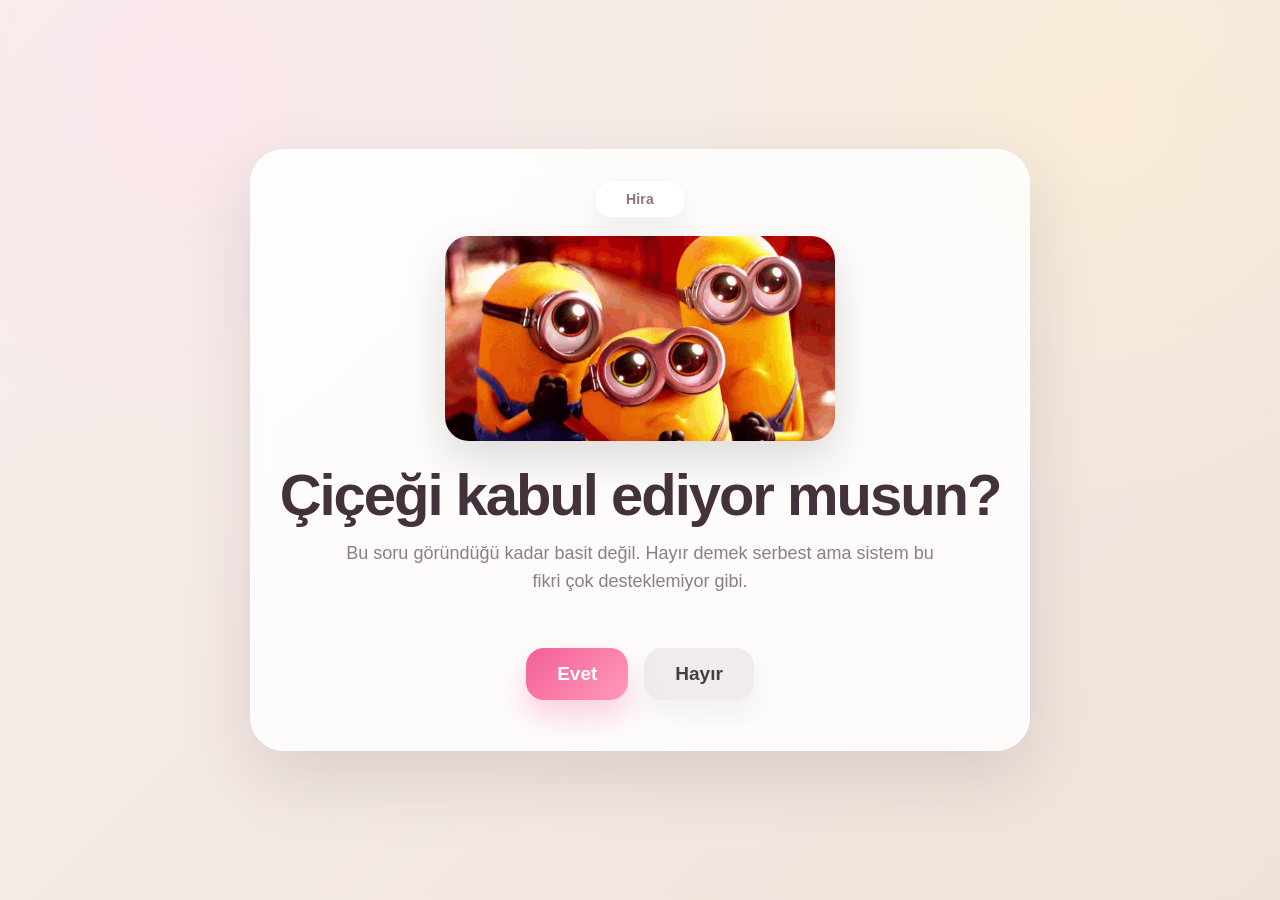
==== commit 3e7db808: "Update index.html" ====
--- a/index.html
+++ b/index.html
@@ -3,816 +3,58 @@
 <head>
   <meta charset="UTF-8" />
   <meta name="viewport" content="width=device-width, initial-scale=1.0" />
-
   <title>Hira</title>
-
-  <style>
-    * {
-      box-sizing: border-box;
-    }
-
-    :root {
-      --pink: #ff7aa8;
-      --pink2: #ff9fbd;
-      --pink3: #f45b91;
-      --deep: #0b1718;
-      --deep2: #020707;
-      --leaf: #0fb8a8;
-      --leaf2: #07756f;
-      --stem: #20bfc0;
-      --text: #3f2d38;
-      --muted: #8f7c86;
-    }
-
-    body {
-      margin: 0;
-      min-height: 100vh;
-      font-family: "Segoe UI", Arial, sans-serif;
-      background:
-        radial-gradient(circle at 14% 10%, rgba(255, 220, 230, 0.45), transparent 24%),
-        radial-gradient(circle at 90% 14%, rgba(255, 237, 205, 0.5), transparent 28%),
-        linear-gradient(135deg, #f9f1ef, #efe4db);
-      overflow-x: hidden;
-      color: var(--text);
-    }
-
-    .screen {
-      min-height: 100vh;
-      display: flex;
-      align-items: center;
-      justify-content: center;
-      padding: 20px;
-    }
-
-    .card {
-      width: min(92vw, 780px);
-      background: rgba(255, 255, 255, 0.84);
-      border: 1px solid rgba(255, 255, 255, 0.72);
-      border-radius: 34px;
-      padding: 30px 26px 28px;
-      text-align: center;
-      box-shadow: 0 28px 70px rgba(70, 45, 55, 0.14);
-      backdrop-filter: blur(12px);
-      -webkit-backdrop-filter: blur(12px);
-    }
-
-    .name-pill {
-      display: inline-flex;
-      align-items: center;
-      justify-content: center;
-      min-width: 92px;
-      padding: 10px 22px;
-      margin-bottom: 18px;
-      border-radius: 999px;
-      background: rgba(255, 255, 255, 0.72);
-      border: 1px solid rgba(0, 0, 0, 0.04);
-      box-shadow: 0 12px 24px rgba(0, 0, 0, 0.05);
-      color: #8d7480;
-      font-size: 14px;
-      font-weight: 800;
-      letter-spacing: 0.2px;
-    }
-
-    .banner {
-      width: min(100%, 390px);
-      border-radius: 24px;
-      margin-bottom: 24px;
-      box-shadow: 0 18px 44px rgba(0, 0, 0, 0.13);
-      display: block;
-      margin-left: auto;
-      margin-right: auto;
-    }
-
-    h1 {
-      margin: 0 0 14px;
-      font-size: clamp(34px, 5vw, 58px);
-      line-height: 1.05;
-      letter-spacing: -0.035em;
-      color: #43313b;
-    }
-
-    .sub {
-      max-width: 610px;
-      margin: 0 auto 30px;
-      color: var(--muted);
-      font-size: clamp(16px, 2vw, 18px);
-      line-height: 1.55;
-    }
-
-    .buttons {
-      min-height: 96px;
-      display: flex;
-      align-items: center;
-      justify-content: center;
-      gap: 16px;
-      flex-wrap: wrap;
-    }
-
-    button {
-      border: 0;
-      border-radius: 18px;
-      padding: 15px 31px;
-      font-size: 19px;
-      font-weight: 800;
-      cursor: pointer;
-      transition: transform 0.25s ease, opacity 0.25s ease, background 0.25s ease;
-    }
-
-    #yesBtn {
-      color: white;
-      background: linear-gradient(135deg, #f35f98, #ff9ab8);
-      box-shadow: 0 16px 30px rgba(243, 95, 152, 0.28);
-      transform: scale(1);
-      z-index: 3;
-    }
-
-    #noBtn {
-      color: #493b43;
-      background: #efebee;
-      box-shadow: 0 12px 26px rgba(0, 0, 0, 0.05);
-      z-index: 2;
-    }
-
-    .small-note {
-      margin-top: 22px;
-      color: #a08b96;
-      font-size: 14px;
-      font-weight: 700;
-    }
-
-    .hidden {
-      display: none !important;
-    }
-
-    /* FINAL SCREEN */
-
-    .final-screen {
-      min-height: 100vh;
-      padding: 18px;
-      display: flex;
-      align-items: center;
-      justify-content: center;
-      background:
-        radial-gradient(circle at 50% 20%, rgba(26, 95, 98, 0.25), transparent 34%),
-        radial-gradient(circle at 20% 80%, rgba(255, 88, 150, 0.09), transparent 26%),
-        linear-gradient(180deg, #0b1718 0%, #020707 100%);
-      overflow: hidden;
-      position: relative;
-    }
-
-    .final-stage {
-      width: min(96vw, 900px);
-      min-height: min(92vh, 760px);
-      position: relative;
-      display: flex;
-      flex-direction: column;
-      align-items: center;
-      justify-content: center;
-      padding: 24px 18px 20px;
-    }
-
-    .final-copy {
-      text-align: center;
-      z-index: 20;
-      margin-bottom: 12px;
-      color: rgba(255, 244, 249, 0.94);
-      text-shadow: 0 4px 20px rgba(0, 0, 0, 0.4);
-    }
-
-    .final-copy h2 {
-      margin: 0 0 8px;
-      font-size: clamp(26px, 4vw, 48px);
-      letter-spacing: -0.035em;
-      line-height: 1.08;
-      font-weight: 850;
-    }
-
-    .final-copy p {
-      margin: 0;
-      font-size: clamp(15px, 2vw, 18px);
-      color: rgba(255, 230, 239, 0.78);
-      line-height: 1.45;
-    }
-
-    .night {
-      position: absolute;
-      inset: 0;
-      overflow: hidden;
-      pointer-events: none;
-    }
-
-    .stars,
-    .stars::before,
-    .stars::after {
-      position: absolute;
-      inset: -20%;
-      content: "";
-      background-repeat: repeat;
-      animation: driftStars 28s linear infinite;
-    }
-
-    .stars {
-      background-image:
-        radial-gradient(circle, rgba(126, 245, 255, 0.9) 0 1px, transparent 1.5px),
-        radial-gradient(circle, rgba(255, 238, 93, 0.95) 0 1px, transparent 1.5px);
-      background-size: 74px 74px, 121px 121px;
-      opacity: 0.38;
-    }
-
-    .stars::before {
-      background-image: radial-gradient(circle, rgba(178, 255, 249, 0.8) 0 1px, transparent 1.5px);
-      background-size: 42px 42px;
-      opacity: 0.26;
-      animation-duration: 42s;
-    }
-
-    .stars::after {
-      background-image: radial-gradient(circle, rgba(255, 235, 92, 0.75) 0 1.4px, transparent 2px);
-      background-size: 160px 160px;
-      opacity: 0.32;
-      animation-duration: 55s;
-    }
-
-    .firefly {
-      position: absolute;
-      width: 6px;
-      height: 6px;
-      border-radius: 50%;
-      background: #fff36a;
-      box-shadow: 0 0 12px #fff36a, 0 0 24px rgba(255, 243, 106, 0.75);
-      opacity: 0;
-      animation: firefly 4s ease-in-out infinite;
-    }
-
-    .f1 { left: 18%; top: 22%; animation-delay: 0.1s; }
-    .f2 { left: 30%; top: 15%; animation-delay: 0.8s; }
-    .f3 { right: 25%; top: 21%; animation-delay: 1.4s; }
-    .f4 { right: 18%; top: 38%; animation-delay: 2.1s; }
-    .f5 { left: 24%; bottom: 28%; animation-delay: 2.8s; }
-    .f6 { right: 36%; bottom: 32%; animation-delay: 3.2s; }
-
-    .bouquet-scene {
-      width: min(100%, 840px);
-      height: clamp(500px, 72vw, 650px);
-      position: relative;
-      z-index: 10;
-      margin-top: -4px;
-      filter: drop-shadow(0 20px 42px rgba(0, 0, 0, 0.42));
-    }
-
-    .bouquet-glow {
-      position: absolute;
-      width: 410px;
-      height: 410px;
-      border-radius: 50%;
-      left: 50%;
-      top: 40%;
-      transform: translate(-50%, -50%);
-      background: radial-gradient(circle, rgba(255, 120, 168, 0.20), transparent 66%);
-      filter: blur(18px);
-      z-index: 1;
-    }
-
-    .bouquet {
-      position: absolute;
-      left: 50%;
-      bottom: 42px;
-      width: min(94%, 710px);
-      height: 560px;
-      transform: translateX(-50%);
-      transform-origin: bottom center;
-      z-index: 4;
-    }
-
-    .bouquet-paper {
-      position: absolute;
-      left: 50%;
-      bottom: 0;
-      width: 310px;
-      height: 250px;
-      transform: translateX(-50%);
-      z-index: 7;
-      pointer-events: none;
-    }
-
-    .paper-left,
-    .paper-right,
-    .paper-front {
-      position: absolute;
-      bottom: 0;
-      filter: drop-shadow(0 14px 18px rgba(0, 0, 0, 0.20));
-    }
-
-    .paper-left {
-      width: 210px;
-      height: 250px;
-      left: 6px;
-      background: linear-gradient(160deg, rgba(255, 237, 227, 0.97), rgba(226, 185, 169, 0.98));
-      clip-path: polygon(48% 0%, 100% 100%, 8% 88%);
-      transform: rotate(-11deg);
-    }
-
-    .paper-right {
-      width: 210px;
-      height: 250px;
-      right: 6px;
-      background: linear-gradient(200deg, rgba(255, 240, 231, 0.98), rgba(218, 176, 160, 0.98));
-      clip-path: polygon(52% 0%, 92% 88%, 0% 100%);
-      transform: rotate(11deg);
-    }
-
-    .paper-front {
-      left: 50%;
-      bottom: -2px;
-      width: 190px;
-      height: 176px;
-      transform: translateX(-50%);
-      background: linear-gradient(180deg, #f1d4c4, #c99482);
-      clip-path: polygon(50% 0%, 100% 100%, 0% 100%);
-      opacity: 0.96;
-    }
-
-    .ribbon {
-      position: absolute;
-      left: 50%;
-      bottom: 92px;
-      transform: translateX(-50%);
-      min-width: 126px;
-      padding: 10px 28px;
-      border-radius: 999px;
-      background: linear-gradient(135deg, #ff8fb2, #ef4f8b);
-      color: white;
-      font-size: 20px;
-      font-weight: 900;
-      letter-spacing: 0.04em;
-      text-align: center;
-      z-index: 9;
-      box-shadow: 0 10px 24px rgba(255, 98, 151, 0.26);
-    }
-
-    .ribbon::before,
-    .ribbon::after {
-      content: "";
-      position: absolute;
-      top: 50%;
-      width: 28px;
-      height: 28px;
-      background: #ef5d91;
-      transform: translateY(-50%) rotate(45deg);
-      border-radius: 4px;
-      z-index: -1;
-    }
-
-    .ribbon::before {
-      left: -9px;
-    }
-
-    .ribbon::after {
-      right: -9px;
-    }
-
-    .flower {
-      --x: 50%;
-      --y: 0px;
-      --r: 0deg;
-      --s: 1;
-      --stemH: 220px;
-      --delay: 0s;
-      --petalA: #ff8fb5;
-      --petalB: #ffc1d4;
-
-      position: absolute;
-      left: var(--x);
-      bottom: 118px;
-      width: 90px;
-      height: calc(var(--stemH) + 100px);
-      transform: translateX(-50%) translateY(var(--y)) rotate(var(--r)) scale(var(--s));
-      transform-origin: bottom center;
-      opacity: 0;
-      z-index: var(--z);
-    }
-
-    .flower.show {
-      opacity: 1;
-    }
-
-    .stem {
-      position: absolute;
-      left: 50%;
-      bottom: 0;
-      width: 8px;
-      height: var(--stemH);
-      border-radius: 999px;
-      background:
-        linear-gradient(90deg, rgba(255,255,255,0.28), transparent 35%),
-        linear-gradient(180deg, #2be3dd, #0c7978 80%);
-      transform: translateX(-50%) scaleY(0);
-      transform-origin: bottom center;
-      box-shadow: 0 0 16px rgba(30, 230, 225, 0.18);
-    }
-
-    .flower.show .stem {
-      animation: growStem 0.8s cubic-bezier(.18,.89,.32,1.18) forwards;
-      animation-delay: var(--delay);
-    }
-
-    .leaf {
-      position: absolute;
-      width: 56px;
-      height: 26px;
-      background:
-        radial-gradient(circle at 28% 30%, rgba(255,255,255,0.22), transparent 35%),
-        linear-gradient(135deg, #2be0d4, #087a78);
-      border-radius: 100% 0 100% 0;
-      opacity: 0;
-      filter: drop-shadow(0 6px 8px rgba(0, 0, 0, 0.18));
-    }
-
-    .leaf.l1 {
-      left: calc(50% - 52px);
-      bottom: calc(var(--stemH) * 0.30);
-      transform: rotate(-34deg) scale(0.1);
-    }
-
-    .leaf.l2 {
-      left: calc(50% + 2px);
-      bottom: calc(var(--stemH) * 0.45);
-      transform: rotate(138deg) scale(0.1);
-    }
-
-    .leaf.l3 {
-      left: calc(50% - 50px);
-      bottom: calc(var(--stemH) * 0.62);
-      transform: rotate(-30deg) scale(0.1);
-    }
-
-    .flower.show .leaf {
-      animation: popLeaf 0.55s ease forwards;
-      animation-delay: calc(var(--delay) + 0.45s);
-    }
-
-    .bloom {
-      position: absolute;
-      left: 50%;
-      bottom: calc(var(--stemH) - 4px);
-      width: 98px;
-      height: 92px;
-      transform: translateX(-50%) scale(0.02);
-      opacity: 0;
-      filter:
-        drop-shadow(0 0 14px rgba(255, 137, 185, 0.28))
-        drop-shadow(0 8px 10px rgba(0, 0, 0, 0.24));
-    }
-
-    .flower.show .bloom {
-      animation: openBloom 0.76s cubic-bezier(.18,.89,.32,1.35) forwards;
-      animation-delay: calc(var(--delay) + 0.68s);
-    }
-
-    .petal {
-      position: absolute;
-      left: 50%;
-      top: 52%;
-      width: 34px;
-      height: 58px;
-      border-radius: 50% 50% 46% 46%;
-      background:
-        radial-gradient(circle at 34% 22%, rgba(255,255,255,0.62), transparent 26%),
-        linear-gradient(180deg, var(--petalB), var(--petalA) 74%);
-      transform-origin: 50% 88%;
-      box-shadow: inset 0 -5px 10px rgba(150, 36, 82, 0.12);
-    }
-
-    .p1 { transform: translate(-50%, -88%) rotate(0deg); }
-    .p2 { transform: translate(-50%, -88%) rotate(72deg); }
-    .p3 { transform: translate(-50%, -88%) rotate(144deg); }
-    .p4 { transform: translate(-50%, -88%) rotate(216deg); }
-    .p5 { transform: translate(-50%, -88%) rotate(288deg); }
-
-    .bloom-center {
-      position: absolute;
-      left: 50%;
-      top: 53%;
-      width: 42px;
-      height: 18px;
-      transform: translate(-50%, -50%);
-      border-radius: 50%;
-      background:
-        radial-gradient(circle at 50% 35%, #fff9c7, #f7d94d 50%, #d4b300 85%);
-      box-shadow:
-        0 0 0 5px rgba(255,255,255,0.58),
-        0 0 18px rgba(255, 241, 105, 0.34);
-      z-index: 4;
-    }
-
-    .mini-light {
-      position: absolute;
-      width: 7px;
-      height: 7px;
-      border-radius: 50%;
-      background: #fff36a;
-      box-shadow: 0 0 12px #fff36a;
-      opacity: 0;
-      z-index: 5;
-    }
-
-    .ml1 { left: 25%; top: 20%; }
-    .ml2 { right: 22%; top: 28%; }
-    .ml3 { left: 46%; top: 4%; }
-
-    .flower.show .mini-light {
-      animation: blink 2.4s ease-in-out infinite;
-      animation-delay: calc(var(--delay) + 1.2s);
-    }
-
-    .grass-blade {
-      position: absolute;
-      bottom: 0;
-      width: 12px;
-      height: var(--h);
-      left: var(--x);
-      background: linear-gradient(180deg, #1eb433, #033e16 88%);
-      border-radius: 100% 100% 0 0;
-      transform-origin: bottom center;
-      transform: rotate(var(--r)) scaleY(0);
-      filter: drop-shadow(0 0 8px rgba(0, 255, 72, 0.1));
-      z-index: 2;
-      animation: grassGrow 1.2s ease forwards;
-      animation-delay: var(--d);
-    }
-
-    .penguin-wrap {
-      z-index: 30;
-      margin-top: -14px;
-      text-align: center;
-    }
-
-    .penguin {
-      width: min(215px, 52vw);
-      max-height: 170px;
-      object-fit: contain;
-      border-radius: 22px;
-      box-shadow: 0 18px 42px rgba(0,0,0,0.35);
-      background: rgba(255,255,255,0.88);
-    }
-
-    .final-sign {
-      z-index: 30;
-      margin-top: 16px;
-      color: rgba(255, 224, 235, 0.78);
-      font-size: 14px;
-      font-weight: 800;
-      letter-spacing: 0.2px;
-      text-align: center;
-    }
-
-    @keyframes growStem {
-      from {
-        transform: translateX(-50%) scaleY(0);
-      }
-      to {
-        transform: translateX(-50%) scaleY(1);
-      }
-    }
-
-    @keyframes popLeaf {
-      0% {
-        opacity: 0;
-        scale: 0.15;
-      }
-      70% {
-        opacity: 1;
-        scale: 1.08;
-      }
-      100% {
-        opacity: 1;
-        scale: 1;
-      }
-    }
-
-    @keyframes openBloom {
-      0% {
-        opacity: 0;
-        transform: translateX(-50%) scale(0.02) rotate(-10deg);
-      }
-      65% {
-        opacity: 1;
-        transform: translateX(-50%) scale(1.12) rotate(2deg);
-      }
-      100% {
-        opacity: 1;
-        transform: translateX(-50%) scale(1) rotate(0deg);
-      }
-    }
-
-    @keyframes blink {
-      0%, 100% {
-        opacity: 0.12;
-        transform: scale(0.8);
-      }
-      45% {
-        opacity: 1;
-        transform: scale(1.25);
-      }
-    }
-
-    @keyframes firefly {
-      0%, 100% {
-        opacity: 0;
-        transform: translateY(10px) scale(0.8);
-      }
-      40%, 60% {
-        opacity: 1;
-        transform: translateY(-8px) scale(1.2);
-      }
-    }
-
-    @keyframes driftStars {
-      from {
-        transform: translate3d(0, 0, 0);
-      }
-      to {
-        transform: translate3d(-60px, 40px, 0);
-      }
-    }
-
-    @keyframes grassGrow {
-      to {
-        transform: rotate(var(--r)) scaleY(1);
-      }
-    }
-
-    @media (max-width: 700px) {
-      .screen {
-        padding: 12px;
-      }
-
-      .card {
-        width: 96vw;
-        border-radius: 28px;
-        padding: 22px 16px 20px;
-      }
-
-      .banner {
-        max-width: 330px;
-      }
-
-      h1 {
-        font-size: 34px;
-      }
-
-      .sub {
-        font-size: 15px;
-        margin-bottom: 22px;
-      }
-
-      button {
-        font-size: 17px;
-        padding: 13px 22px;
-      }
-
-      .final-screen {
-        padding: 8px;
-        align-items: flex-start;
-      }
-
-      .final-stage {
-        min-height: 100vh;
-        padding-top: 28px;
-      }
-
-      .final-copy h2 {
-        font-size: 29px;
-      }
-
-      .final-copy p {
-        font-size: 15px;
-      }
-
-      .bouquet-scene {
-        height: 500px;
-        margin-top: 4px;
-      }
-
-      .bouquet {
-        width: 104%;
-        height: 430px;
-        bottom: 30px;
-        transform: translateX(-50%) scale(0.86);
-      }
-
-      .bouquet-paper {
-        transform: translateX(-50%) scale(0.86);
-        bottom: -10px;
-      }
-
-      .ribbon {
-        bottom: 82px;
-        font-size: 17px;
-        min-width: 108px;
-        padding: 9px 22px;
-      }
-
-      .penguin-wrap {
-        margin-top: -28px;
-      }
-
-      .penguin {
-        width: min(190px, 62vw);
-      }
-
-      .final-sign {
-        margin-top: 12px;
-        padding-bottom: 8px;
-      }
-    }
-
-    @media (max-width: 430px) {
-      .final-copy h2 {
-        font-size: 26px;
-      }
-
-      .bouquet-scene {
-        height: 455px;
-      }
-
-      .bouquet {
-        transform: translateX(-50%) scale(0.77);
-        bottom: 18px;
-      }
-
-      .bouquet-paper {
-        transform: translateX(-50%) scale(0.77);
-        bottom: -18px;
-      }
-
-      .ribbon {
-        bottom: 72px;
-      }
-    }
-  </style>
+  <link rel="stylesheet" href="style.css" />
 </head>
 
 <body>
-  <section class="screen" id="questionScreen">
-    <div class="card">
-      <div class="name-pill">Hira</div>
+  <section class="question-screen" id="questionScreen">
+    <div class="question-card">
+      <div class="hira-pill">Hira</div>
 
       <img src="banner.gif" alt="Banner" class="banner" />
 
       <h1>Çiçeği kabul ediyor musun?</h1>
 
-      <p class="sub">
-        Bu soru göründüğü kadar basit değil. “Hayır” demek serbest ama sistem bu fikri çok desteklemiyor gibi.
+      <p class="question-text">
+        Bu soru göründüğü kadar basit değil. Hayır demek serbest ama sistem bu fikri çok desteklemiyor gibi.
       </p>
 
       <div class="buttons">
         <button id="yesBtn">Evet</button>
         <button id="noBtn">Hayır</button>
       </div>
-
-      <div class="small-note">Ufak ama önemli bir soru.</div>
     </div>
   </section>
 
   <section class="final-screen hidden" id="finalScreen">
-    <div class="night">
-      <div class="stars"></div>
+    <div class="night"></div>
+    <div class="stars"></div>
 
-      <div class="firefly f1"></div>
-      <div class="firefly f2"></div>
-      <div class="firefly f3"></div>
-      <div class="firefly f4"></div>
-      <div class="firefly f5"></div>
-      <div class="firefly f6"></div>
-    </div>
-
-    <div class="final-stage">
-      <div class="final-copy">
+    <div class="final-content">
+      <div class="final-title">
         <h2>Madem kabul edildi,</h2>
         <p>özen belli olsun dedik.</p>
       </div>
 
       <div class="bouquet-scene">
-        <div class="bouquet-glow"></div>
+        <div class="moon-glow"></div>
+        <div class="fireflies">
+          <span></span><span></span><span></span><span></span><span></span><span></span>
+        </div>
 
         <div class="bouquet" id="bouquet">
-          <div id="grassLayer"></div>
-          <div id="flowerLayer"></div>
+          <div class="flower-layer" id="flowerLayer"></div>
 
-          <div class="bouquet-paper">
-            <div class="paper-left"></div>
-            <div class="paper-right"></div>
-            <div class="paper-front"></div>
-          </div>
+          <div class="wrap wrap-left"></div>
+          <div class="wrap wrap-right"></div>
+          <div class="wrap wrap-front"></div>
 
           <div class="ribbon">Hira</div>
         </div>
       </div>
 
-      <div class="penguin-wrap">
-        <img src="penguen.gif" alt="Penguen" class="penguin" />
-      </div>
+      <img src="penguen.gif" alt="Penguen" class="penguin" />
 
       <div class="final-sign">Hira için yapıldı</div>
     </div>
@@ -824,13 +66,12 @@
     const yesBtn = document.getElementById("yesBtn");
     const noBtn = document.getElementById("noBtn");
     const flowerLayer = document.getElementById("flowerLayer");
-    const grassLayer = document.getElementById("grassLayer");
 
     let noCount = 0;
     let yesScale = 1;
-    let bouquetCreated = false;
+    let bouquetBuilt = false;
 
-    const noTexts = [
+    const noMessages = [
       "Emin misin?",
       "Bir daha düşün",
       "Bence evet daha iyi",
@@ -842,20 +83,20 @@
 
     noBtn.addEventListener("click", () => {
       noCount++;
-      yesScale += 0.34;
+      yesScale += 0.35;
 
       yesBtn.style.transform = "scale(" + yesScale + ")";
-      noBtn.textContent = noTexts[Math.min(noCount - 1, noTexts.length - 1)];
+      noBtn.textContent = noMessages[Math.min(noCount - 1, noMessages.length - 1)];
 
       if (noCount >= 4) {
         noBtn.style.transform = "scale(0.82)";
-        noBtn.style.opacity = "0.82";
+        noBtn.style.opacity = "0.75";
       }
 
       if (noCount >= 6) {
         noBtn.style.display = "none";
         yesBtn.textContent = "Evet demek zorundasın";
-        yesBtn.style.transform = "scale(2.05)";
+        yesBtn.style.transform = "scale(2)";
       }
     });
 
@@ -863,106 +104,83 @@
       questionScreen.classList.add("hidden");
       finalScreen.classList.remove("hidden");
 
-      if (!bouquetCreated) {
-        createGrass();
-        createFlowers();
-        bouquetCreated = true;
+      if (!bouquetBuilt) {
+        createBouquet();
+        bouquetBuilt = true;
       }
     });
 
-    function createFlowers() {
+    function createBouquet() {
       const flowers = [
-        { x: 15, y: 50, r: -31, s: .68, h: 185, z: 3, a: "#ff86ad", b: "#ffc5d8" },
-        { x: 22, y: 6,  r: -24, s: .92, h: 260, z: 4, a: "#ff74a4", b: "#ffd0df" },
-        { x: 29, y: 42, r: -19, s: .74, h: 202, z: 4, a: "#ff9abd", b: "#ffd8e4" },
-        { x: 34, y: -7, r: -15, s: 1.02, h: 292, z: 5, a: "#f95d98", b: "#ffc2d6" },
-        { x: 39, y: 58, r: -10, s: .70, h: 184, z: 6, a: "#ffabc6", b: "#ffe2eb" },
-        { x: 43, y: 18, r: -6,  s: .90, h: 244, z: 6, a: "#ff7dad", b: "#ffd0df" },
-        { x: 48, y: -42,r: -2,  s: 1.16, h: 330, z: 7, a: "#ff6aa0", b: "#ffc8da" },
-        { x: 52, y: 30, r: 3,   s: .78, h: 218, z: 7, a: "#ff9fbd", b: "#ffe1eb" },
-        { x: 57, y: 1,  r: 7,   s: .98, h: 280, z: 6, a: "#f65e99", b: "#ffc7da" },
-        { x: 62, y: 54, r: 12,  s: .72, h: 190, z: 6, a: "#ff95b8", b: "#ffdbe6" },
-        { x: 67, y: 12, r: 17,  s: .94, h: 255, z: 5, a: "#ff78a8", b: "#ffd1df" },
-        { x: 74, y: 43, r: 25,  s: .70, h: 205, z: 4, a: "#ffa6c3", b: "#ffe3eb" },
+        { x: 11, y: 72, r: -34, s: .72, h: 210, c1: "#ff6fa3", c2: "#ffc7dc", z: 4 },
+        { x: 17, y: 28, r: -28, s: .88, h: 265, c1: "#ff7ead", c2: "#ffd2e3", z: 5 },
+        { x: 22, y: 92, r: -24, s: .62, h: 180, c1: "#ff9abc", c2: "#ffe0eb", z: 8 },
+        { x: 27, y: 12, r: -20, s: .98, h: 305, c1: "#f85d96", c2: "#ffc2d8", z: 6 },
+        { x: 32, y: 74, r: -16, s: .74, h: 220, c1: "#ff8fb5", c2: "#ffdae6", z: 9 },
+        { x: 36, y: 36, r: -12, s: .86, h: 270, c1: "#ff6b9f", c2: "#ffd0e0", z: 7 },
+        { x: 40, y: 105, r: -8, s: .58, h: 165, c1: "#ffabc7", c2: "#ffe6ef", z: 10 },
+        { x: 44, y: -16, r: -5, s: 1.08, h: 340, c1: "#ff5f98", c2: "#ffc6da", z: 8 },
+        { x: 48, y: 82, r: -2, s: .68, h: 205, c1: "#ff86b0", c2: "#ffdae7", z: 11 },
+        { x: 52, y: 22, r: 3, s: .95, h: 295, c1: "#f7659c", c2: "#ffd0df", z: 9 },
+        { x: 56, y: 102, r: 7, s: .58, h: 168, c1: "#ff9fbe", c2: "#ffe3ed", z: 10 },
+        { x: 60, y: 46, r: 11, s: .82, h: 252, c1: "#ff76a7", c2: "#ffd4e2", z: 7 },
+        { x: 65, y: 86, r: 16, s: .68, h: 205, c1: "#ff94b8", c2: "#ffe0ea", z: 9 },
+        { x: 70, y: 18, r: 21, s: .93, h: 288, c1: "#ff6fa3", c2: "#ffcfe0", z: 6 },
+        { x: 76, y: 74, r: 28, s: .70, h: 215, c1: "#ffa7c4", c2: "#ffe6ee", z: 8 },
+        { x: 82, y: 38, r: 33, s: .78, h: 248, c1: "#ff7ead", c2: "#ffd7e5", z: 5 },
 
-        { x: 19, y: 92, r: -29, s: .54, h: 138, z: 8, a: "#ff8eb5", b: "#ffdbe7" },
-        { x: 27, y: 89, r: -21, s: .58, h: 148, z: 8, a: "#ffadc7", b: "#ffe6ee" },
-        { x: 35, y: 96, r: -13, s: .55, h: 132, z: 8, a: "#ff7fae", b: "#ffd6e4" },
-        { x: 42, y: 88, r: -6,  s: .60, h: 154, z: 9, a: "#ff9bbc", b: "#ffe2eb" },
-        { x: 49, y: 99, r: 0,   s: .56, h: 130, z: 9, a: "#ff6fa3", b: "#ffd2e0" },
-        { x: 56, y: 88, r: 7,   s: .60, h: 152, z: 9, a: "#ff99ba", b: "#ffe0ea" },
-        { x: 63, y: 96, r: 14,  s: .55, h: 136, z: 8, a: "#ff80ad", b: "#ffd8e5" },
-        { x: 71, y: 90, r: 22,  s: .57, h: 146, z: 8, a: "#ffabc6", b: "#ffe5ee" },
-        { x: 31, y: 122,r: -15, s: .48, h: 106, z: 10,a: "#ff88b1", b: "#ffdbe7" },
-        { x: 60, y: 124,r: 16,  s: .48, h: 106, z: 10,a: "#ff91b7", b: "#ffe1eb" }
+        { x: 24, y: 128, r: -22, s: .48, h: 130, c1: "#ffb0ca", c2: "#ffe9f0", z: 13 },
+        { x: 31, y: 138, r: -15, s: .46, h: 118, c1: "#ff8eb4", c2: "#ffdeea", z: 14 },
+        { x: 39, y: 146, r: -8, s: .44, h: 108, c1: "#ff73a5", c2: "#ffd5e3", z: 15 },
+        { x: 58, y: 146, r: 8, s: .44, h: 108, c1: "#ff80ad", c2: "#ffdbe7", z: 15 },
+        { x: 66, y: 138, r: 16, s: .46, h: 118, c1: "#ff9fbe", c2: "#ffe3ed", z: 14 },
+        { x: 73, y: 128, r: 24, s: .48, h: 130, c1: "#ff88b1", c2: "#ffdeea", z: 13 }
       ];
 
       flowerLayer.innerHTML = "";
 
-      flowers.forEach((item, index) => {
+      flowers.forEach((f, index) => {
         const flower = document.createElement("div");
         flower.className = "flower";
 
-        flower.style.setProperty("--x", item.x + "%");
-        flower.style.setProperty("--y", item.y + "px");
-        flower.style.setProperty("--r", item.r + "deg");
-        flower.style.setProperty("--s", item.s);
-        flower.style.setProperty("--stemH", item.h + "px");
-        flower.style.setProperty("--delay", (index * 0.085) + "s");
-        flower.style.setProperty("--petalA", item.a);
-        flower.style.setProperty("--petalB", item.b);
-        flower.style.setProperty("--z", item.z);
+        flower.style.setProperty("--x", f.x + "%");
+        flower.style.setProperty("--y", f.y + "px");
+        flower.style.setProperty("--r", f.r + "deg");
+        flower.style.setProperty("--s", f.s);
+        flower.style.setProperty("--h", f.h + "px");
+        flower.style.setProperty("--c1", f.c1);
+        flower.style.setProperty("--c2", f.c2);
+        flower.style.setProperty("--delay", index * 0.085 + "s");
+        flower.style.setProperty("--z", f.z);
 
         flower.innerHTML = `
-          <div class="stem"></div>
-          <div class="leaf l1"></div>
-          <div class="leaf l2"></div>
-          <div class="leaf l3"></div>
+          <div class="stem">
+            <span class="stem-light"></span>
+          </div>
+
+          <div class="leaf leaf-one"></div>
+          <div class="leaf leaf-two"></div>
+          <div class="leaf leaf-three"></div>
+
           <div class="bloom">
-            <div class="petal p1"></div>
-            <div class="petal p2"></div>
-            <div class="petal p3"></div>
-            <div class="petal p4"></div>
-            <div class="petal p5"></div>
-            <div class="bloom-center"></div>
-            <div class="mini-light ml1"></div>
-            <div class="mini-light ml2"></div>
-            <div class="mini-light ml3"></div>
+            <div class="petal petal-one"></div>
+            <div class="petal petal-two"></div>
+            <div class="petal petal-three"></div>
+            <div class="petal petal-four"></div>
+            <div class="petal petal-five"></div>
+            <div class="petal petal-six"></div>
+            <div class="center"></div>
+            <div class="flower-light light-one"></div>
+            <div class="flower-light light-two"></div>
+            <div class="flower-light light-three"></div>
           </div>
         `;
 
         flowerLayer.appendChild(flower);
 
-        setTimeout(() => {
-          flower.classList.add("show");
-        }, 70);
-      });
-    }
-
-    function createGrass() {
-      grassLayer.innerHTML = "";
-
-      const grass = [
-        { x: "2%", h: "170px", r: "-28deg", d: ".2s" },
-        { x: "7%", h: "240px", r: "-16deg", d: ".35s" },
-        { x: "13%", h: "145px", r: "18deg", d: ".5s" },
-        { x: "86%", h: "180px", r: "22deg", d: ".45s" },
-        { x: "92%", h: "235px", r: "14deg", d: ".25s" },
-        { x: "97%", h: "150px", r: "30deg", d: ".6s" },
-        { x: "45%", h: "170px", r: "-8deg", d: ".8s" },
-        { x: "52%", h: "190px", r: "9deg", d: ".9s" },
-        { x: "38%", h: "130px", r: "-24deg", d: "1s" },
-        { x: "61%", h: "136px", r: "24deg", d: "1.05s" }
-      ];
-
-      grass.forEach((g) => {
-        const blade = document.createElement("div");
-        blade.className = "grass-blade";
-        blade.style.setProperty("--x", g.x);
-        blade.style.setProperty("--h", g.h);
-        blade.style.setProperty("--r", g.r);
-        blade.style.setProperty("--d", g.d);
-        grassLayer.appendChild(blade);
+        requestAnimationFrame(() => {
+          flower.classList.add("grow");
+        });
       });
     }
   </script>
--- a/style.css
+++ b/style.css
@@ -0,0 +1,712 @@
+* {
+  box-sizing: border-box;
+}
+
+html,
+body {
+  margin: 0;
+  min-height: 100%;
+}
+
+body {
+  font-family: "Segoe UI", Arial, sans-serif;
+  background:
+    radial-gradient(circle at 14% 10%, rgba(255, 221, 234, 0.48), transparent 26%),
+    radial-gradient(circle at 86% 12%, rgba(255, 238, 203, 0.5), transparent 30%),
+    linear-gradient(135deg, #f8f0ee, #efe3da);
+  overflow-x: hidden;
+  color: #3f2d38;
+}
+
+.hidden {
+  display: none !important;
+}
+
+.question-screen {
+  min-height: 100vh;
+  display: flex;
+  align-items: center;
+  justify-content: center;
+  padding: 20px;
+}
+
+.question-card {
+  width: min(92vw, 780px);
+  padding: 30px 26px 28px;
+  border-radius: 34px;
+  text-align: center;
+  background: rgba(255, 255, 255, 0.84);
+  border: 1px solid rgba(255, 255, 255, 0.72);
+  box-shadow: 0 28px 70px rgba(70, 45, 55, 0.14);
+  backdrop-filter: blur(12px);
+  -webkit-backdrop-filter: blur(12px);
+}
+
+.hira-pill {
+  display: inline-flex;
+  justify-content: center;
+  align-items: center;
+  min-width: 92px;
+  padding: 10px 22px;
+  margin-bottom: 18px;
+  border-radius: 999px;
+  background: rgba(255, 255, 255, 0.76);
+  border: 1px solid rgba(0, 0, 0, 0.04);
+  color: #8d7480;
+  font-size: 14px;
+  font-weight: 800;
+  letter-spacing: 0.2px;
+  box-shadow: 0 12px 24px rgba(0, 0, 0, 0.05);
+}
+
+.banner {
+  display: block;
+  width: min(100%, 390px);
+  margin: 0 auto 24px;
+  border-radius: 24px;
+  box-shadow: 0 18px 44px rgba(0, 0, 0, 0.13);
+}
+
+h1 {
+  margin: 0 0 14px;
+  font-size: clamp(34px, 5vw, 58px);
+  line-height: 1.05;
+  letter-spacing: -0.035em;
+  color: #43313b;
+}
+
+.question-text {
+  max-width: 610px;
+  margin: 0 auto 30px;
+  color: #8f7c86;
+  font-size: clamp(16px, 2vw, 18px);
+  line-height: 1.55;
+}
+
+.buttons {
+  min-height: 96px;
+  display: flex;
+  justify-content: center;
+  align-items: center;
+  gap: 16px;
+  flex-wrap: wrap;
+}
+
+button {
+  border: 0;
+  border-radius: 18px;
+  padding: 15px 31px;
+  font-size: 19px;
+  font-weight: 800;
+  cursor: pointer;
+  transition:
+    transform 0.25s ease,
+    opacity 0.25s ease,
+    background 0.25s ease;
+}
+
+#yesBtn {
+  color: white;
+  background: linear-gradient(135deg, #f35f98, #ff9ab8);
+  box-shadow: 0 16px 30px rgba(243, 95, 152, 0.28);
+  transform: scale(1);
+  z-index: 3;
+}
+
+#noBtn {
+  color: #493b43;
+  background: #efebee;
+  box-shadow: 0 12px 26px rgba(0, 0, 0, 0.05);
+  z-index: 2;
+}
+
+.final-screen {
+  min-height: 100vh;
+  padding: 18px;
+  display: flex;
+  justify-content: center;
+  align-items: center;
+  background:
+    radial-gradient(circle at 50% 16%, rgba(31, 120, 126, 0.25), transparent 34%),
+    radial-gradient(circle at 18% 78%, rgba(255, 80, 145, 0.09), transparent 27%),
+    radial-gradient(circle at 82% 78%, rgba(255, 229, 110, 0.06), transparent 26%),
+    linear-gradient(180deg, #081516 0%, #020707 100%);
+  overflow: hidden;
+  position: relative;
+}
+
+.night {
+  position: absolute;
+  inset: 0;
+  background:
+    radial-gradient(circle at 50% 42%, rgba(31, 202, 204, 0.13), transparent 28%),
+    radial-gradient(circle at 50% 66%, rgba(255, 97, 153, 0.09), transparent 22%);
+  pointer-events: none;
+}
+
+.stars,
+.stars::before,
+.stars::after {
+  content: "";
+  position: absolute;
+  inset: -20%;
+  background-repeat: repeat;
+  pointer-events: none;
+}
+
+.stars {
+  background-image:
+    radial-gradient(circle, rgba(126, 245, 255, 0.95) 0 1px, transparent 1.7px),
+    radial-gradient(circle, rgba(255, 238, 93, 0.9) 0 1px, transparent 1.8px);
+  background-size: 74px 74px, 132px 132px;
+  opacity: 0.38;
+  animation: starDrift 36s linear infinite;
+}
+
+.stars::before {
+  background-image: radial-gradient(circle, rgba(175, 255, 250, 0.78) 0 1px, transparent 1.6px);
+  background-size: 42px 42px;
+  opacity: 0.24;
+  animation: starDrift 48s linear infinite reverse;
+}
+
+.stars::after {
+  background-image: radial-gradient(circle, rgba(255, 241, 110, 0.75) 0 1.4px, transparent 2px);
+  background-size: 160px 160px;
+  opacity: 0.28;
+  animation: starDrift 60s linear infinite;
+}
+
+.final-content {
+  width: min(97vw, 980px);
+  min-height: min(96vh, 820px);
+  position: relative;
+  display: flex;
+  flex-direction: column;
+  align-items: center;
+  justify-content: center;
+}
+
+.final-title {
+  text-align: center;
+  color: rgba(255, 244, 249, 0.95);
+  text-shadow: 0 4px 20px rgba(0, 0, 0, 0.45);
+  margin-bottom: 2px;
+  position: relative;
+  z-index: 20;
+}
+
+.final-title h2 {
+  margin: 0 0 7px;
+  font-size: clamp(27px, 4vw, 50px);
+  line-height: 1.06;
+  letter-spacing: -0.04em;
+  font-weight: 900;
+}
+
+.final-title p {
+  margin: 0;
+  color: rgba(255, 230, 239, 0.78);
+  font-size: clamp(15px, 2vw, 18px);
+  line-height: 1.45;
+}
+
+.bouquet-scene {
+  width: min(96vw, 920px);
+  height: clamp(500px, 72vw, 660px);
+  position: relative;
+  z-index: 10;
+  margin-top: 4px;
+  filter: drop-shadow(0 26px 52px rgba(0, 0, 0, 0.44));
+}
+
+.moon-glow {
+  position: absolute;
+  width: 430px;
+  height: 430px;
+  border-radius: 50%;
+  left: 50%;
+  top: 43%;
+  transform: translate(-50%, -50%);
+  background:
+    radial-gradient(circle, rgba(255, 120, 168, 0.22), transparent 58%),
+    radial-gradient(circle, rgba(31, 219, 218, 0.12), transparent 72%);
+  filter: blur(18px);
+  z-index: 1;
+}
+
+.fireflies span {
+  position: absolute;
+  width: 6px;
+  height: 6px;
+  border-radius: 50%;
+  background: #fff36a;
+  box-shadow:
+    0 0 12px #fff36a,
+    0 0 26px rgba(255, 243, 106, 0.65);
+  opacity: 0;
+  z-index: 18;
+  animation: firefly 4s ease-in-out infinite;
+}
+
+.fireflies span:nth-child(1) { left: 18%; top: 22%; animation-delay: 0.2s; }
+.fireflies span:nth-child(2) { left: 31%; top: 14%; animation-delay: 0.9s; }
+.fireflies span:nth-child(3) { right: 30%; top: 19%; animation-delay: 1.5s; }
+.fireflies span:nth-child(4) { right: 18%; top: 38%; animation-delay: 2.1s; }
+.fireflies span:nth-child(5) { left: 22%; bottom: 28%; animation-delay: 2.8s; }
+.fireflies span:nth-child(6) { right: 34%; bottom: 30%; animation-delay: 3.4s; }
+
+.bouquet {
+  position: absolute;
+  left: 50%;
+  bottom: 42px;
+  width: min(94%, 740px);
+  height: 560px;
+  transform: translateX(-50%);
+  z-index: 5;
+}
+
+.flower-layer {
+  position: absolute;
+  inset: 0;
+  z-index: 6;
+}
+
+.flower {
+  position: absolute;
+  left: var(--x);
+  bottom: 112px;
+  width: 104px;
+  height: calc(var(--h) + 120px);
+  transform:
+    translateX(-50%)
+    translateY(var(--y))
+    rotate(var(--r))
+    scale(var(--s));
+  transform-origin: bottom center;
+  opacity: 0;
+  z-index: var(--z);
+}
+
+.flower.grow {
+  animation: flowerFade 0.3s ease forwards;
+  animation-delay: var(--delay);
+}
+
+.stem {
+  position: absolute;
+  left: 50%;
+  bottom: 0;
+  width: 9px;
+  height: var(--h);
+  border-radius: 999px;
+  background:
+    linear-gradient(90deg, rgba(255, 255, 255, 0.28), transparent 38%),
+    linear-gradient(180deg, #35e7de 0%, #0a8680 78%, #075150 100%);
+  transform: translateX(-50%) scaleY(0);
+  transform-origin: bottom center;
+  box-shadow:
+    0 0 16px rgba(44, 231, 224, 0.2),
+    inset 0 0 4px rgba(255, 255, 255, 0.14);
+}
+
+.flower.grow .stem {
+  animation: stemGrow 0.78s cubic-bezier(.16,.82,.29,1.1) forwards;
+  animation-delay: calc(var(--delay) + 0.05s);
+}
+
+.stem-light {
+  position: absolute;
+  left: 1px;
+  top: 0;
+  width: 2px;
+  height: 100%;
+  border-radius: 999px;
+  background: rgba(255, 255, 255, 0.18);
+}
+
+.leaf {
+  position: absolute;
+  width: 58px;
+  height: 28px;
+  border-radius: 100% 0 100% 0;
+  background:
+    radial-gradient(circle at 28% 30%, rgba(255, 255, 255, 0.22), transparent 36%),
+    linear-gradient(135deg, #2ee2d5, #087875);
+  opacity: 0;
+  filter: drop-shadow(0 8px 9px rgba(0, 0, 0, 0.24));
+}
+
+.leaf-one {
+  left: calc(50% - 55px);
+  bottom: calc(var(--h) * 0.30);
+  transform: rotate(-34deg) scale(0.1);
+}
+
+.leaf-two {
+  left: calc(50% + 2px);
+  bottom: calc(var(--h) * 0.46);
+  transform: rotate(138deg) scale(0.1);
+}
+
+.leaf-three {
+  left: calc(50% - 54px);
+  bottom: calc(var(--h) * 0.64);
+  transform: rotate(-31deg) scale(0.1);
+}
+
+.flower.grow .leaf {
+  animation: leafOpen 0.55s ease forwards;
+  animation-delay: calc(var(--delay) + 0.46s);
+}
+
+.bloom {
+  position: absolute;
+  left: 50%;
+  bottom: calc(var(--h) - 8px);
+  width: 108px;
+  height: 100px;
+  transform: translateX(-50%) scale(0.02);
+  opacity: 0;
+  filter:
+    drop-shadow(0 0 16px rgba(255, 132, 184, 0.34))
+    drop-shadow(0 10px 12px rgba(0, 0, 0, 0.28));
+}
+
+.flower.grow .bloom {
+  animation: bloomOpen 0.78s cubic-bezier(.18,.89,.32,1.34) forwards;
+  animation-delay: calc(var(--delay) + 0.72s);
+}
+
+.petal {
+  position: absolute;
+  left: 50%;
+  top: 53%;
+  width: 36px;
+  height: 62px;
+  border-radius: 50% 50% 46% 46%;
+  background:
+    radial-gradient(circle at 35% 20%, rgba(255, 255, 255, 0.66), transparent 28%),
+    linear-gradient(180deg, var(--c2), var(--c1) 76%);
+  transform-origin: 50% 88%;
+  box-shadow:
+    inset 0 -7px 10px rgba(151, 37, 84, 0.12),
+    inset 0 2px 4px rgba(255, 255, 255, 0.28);
+}
+
+.petal-one { transform: translate(-50%, -88%) rotate(0deg); }
+.petal-two { transform: translate(-50%, -88%) rotate(60deg); }
+.petal-three { transform: translate(-50%, -88%) rotate(120deg); }
+.petal-four { transform: translate(-50%, -88%) rotate(180deg); }
+.petal-five { transform: translate(-50%, -88%) rotate(240deg); }
+.petal-six { transform: translate(-50%, -88%) rotate(300deg); }
+
+.center {
+  position: absolute;
+  left: 50%;
+  top: 53%;
+  width: 43px;
+  height: 20px;
+  transform: translate(-50%, -50%);
+  border-radius: 50%;
+  background:
+    radial-gradient(circle at 50% 35%, #fff9c7, #f7d94d 52%, #d4b300 86%);
+  box-shadow:
+    0 0 0 5px rgba(255, 255, 255, 0.58),
+    0 0 20px rgba(255, 241, 105, 0.38);
+  z-index: 5;
+}
+
+.flower-light {
+  position: absolute;
+  width: 7px;
+  height: 7px;
+  border-radius: 50%;
+  background: #fff36a;
+  box-shadow: 0 0 12px #fff36a;
+  opacity: 0;
+  z-index: 8;
+  animation: lightBlink 2.4s ease-in-out infinite;
+}
+
+.light-one { left: 24%; top: 18%; animation-delay: 0.4s; }
+.light-two { right: 22%; top: 28%; animation-delay: 1s; }
+.light-three { left: 46%; top: 3%; animation-delay: 1.6s; }
+
+.wrap {
+  position: absolute;
+  bottom: 0;
+  pointer-events: none;
+  filter: drop-shadow(0 16px 22px rgba(0, 0, 0, 0.28));
+}
+
+.wrap-left {
+  left: 50%;
+  width: 245px;
+  height: 270px;
+  transform: translateX(-88%) rotate(-12deg);
+  background:
+    linear-gradient(155deg, rgba(255, 240, 232, 0.98), rgba(211, 164, 147, 0.98));
+  clip-path: polygon(48% 0%, 100% 100%, 8% 88%);
+  z-index: 11;
+}
+
+.wrap-right {
+  left: 50%;
+  width: 245px;
+  height: 270px;
+  transform: translateX(-12%) rotate(12deg);
+  background:
+    linear-gradient(205deg, rgba(255, 244, 238, 0.98), rgba(203, 154, 138, 0.98));
+  clip-path: polygon(52% 0%, 92% 88%, 0% 100%);
+  z-index: 11;
+}
+
+.wrap-front {
+  left: 50%;
+  width: 220px;
+  height: 190px;
+  transform: translateX(-50%);
+  background:
+    linear-gradient(180deg, #f0d3c2, #c28b78);
+  clip-path: polygon(50% 0%, 100% 100%, 0% 100%);
+  z-index: 12;
+}
+
+.ribbon {
+  position: absolute;
+  left: 50%;
+  bottom: 95px;
+  transform: translateX(-50%);
+  min-width: 132px;
+  padding: 11px 30px;
+  border-radius: 999px;
+  background: linear-gradient(135deg, #ff91b3, #ee4d89);
+  color: white;
+  font-size: 21px;
+  font-weight: 900;
+  letter-spacing: 0.04em;
+  text-align: center;
+  z-index: 14;
+  box-shadow:
+    0 10px 24px rgba(255, 98, 151, 0.28),
+    inset 0 1px 2px rgba(255, 255, 255, 0.35);
+}
+
+.ribbon::before,
+.ribbon::after {
+  content: "";
+  position: absolute;
+  top: 50%;
+  width: 30px;
+  height: 30px;
+  background: #ef5d91;
+  transform: translateY(-50%) rotate(45deg);
+  border-radius: 4px;
+  z-index: -1;
+}
+
+.ribbon::before {
+  left: -10px;
+}
+
+.ribbon::after {
+  right: -10px;
+}
+
+.penguin {
+  width: min(220px, 54vw);
+  max-height: 175px;
+  object-fit: contain;
+  border-radius: 22px;
+  background: rgba(255, 255, 255, 0.9);
+  box-shadow: 0 18px 42px rgba(0, 0, 0, 0.36);
+  position: relative;
+  z-index: 30;
+  margin-top: -30px;
+}
+
+.final-sign {
+  position: relative;
+  z-index: 30;
+  margin-top: 15px;
+  color: rgba(255, 224, 235, 0.78);
+  font-size: 14px;
+  font-weight: 800;
+  letter-spacing: 0.2px;
+  text-align: center;
+}
+
+@keyframes stemGrow {
+  from {
+    transform: translateX(-50%) scaleY(0);
+  }
+
+  to {
+    transform: translateX(-50%) scaleY(1);
+  }
+}
+
+@keyframes flowerFade {
+  to {
+    opacity: 1;
+  }
+}
+
+@keyframes leafOpen {
+  0% {
+    opacity: 0;
+    scale: 0.1;
+  }
+
+  70% {
+    opacity: 1;
+    scale: 1.08;
+  }
+
+  100% {
+    opacity: 1;
+    scale: 1;
+  }
+}
+
+@keyframes bloomOpen {
+  0% {
+    opacity: 0;
+    transform: translateX(-50%) scale(0.02) rotate(-12deg);
+  }
+
+  68% {
+    opacity: 1;
+    transform: translateX(-50%) scale(1.1) rotate(2deg);
+  }
+
+  100% {
+    opacity: 1;
+    transform: translateX(-50%) scale(1) rotate(0deg);
+  }
+}
+
+@keyframes lightBlink {
+  0%, 100% {
+    opacity: 0.1;
+    transform: scale(0.8);
+  }
+
+  45% {
+    opacity: 1;
+    transform: scale(1.22);
+  }
+}
+
+@keyframes firefly {
+  0%, 100% {
+    opacity: 0;
+    transform: translateY(10px) scale(0.8);
+  }
+
+  40%, 60% {
+    opacity: 1;
+    transform: translateY(-8px) scale(1.2);
+  }
+}
+
+@keyframes starDrift {
+  from {
+    transform: translate3d(0, 0, 0);
+  }
+
+  to {
+    transform: translate3d(-70px, 48px, 0);
+  }
+}
+
+@media (max-width: 760px) {
+  .question-screen {
+    padding: 12px;
+  }
+
+  .question-card {
+    width: 96vw;
+    border-radius: 28px;
+    padding: 22px 16px 20px;
+  }
+
+  .banner {
+    max-width: 330px;
+  }
+
+  h1 {
+    font-size: 34px;
+  }
+
+  .question-text {
+    font-size: 15px;
+    margin-bottom: 22px;
+  }
+
+  button {
+    font-size: 17px;
+    padding: 13px 22px;
+  }
+
+  .final-screen {
+    padding: 8px;
+    align-items: flex-start;
+  }
+
+  .final-content {
+    min-height: 100vh;
+    justify-content: flex-start;
+    padding-top: 28px;
+  }
+
+  .final-title h2 {
+    font-size: 29px;
+  }
+
+  .final-title p {
+    font-size: 15px;
+  }
+
+  .bouquet-scene {
+    height: 515px;
+    margin-top: 4px;
+  }
+
+  .bouquet {
+    width: 104%;
+    height: 450px;
+    bottom: 22px;
+    transform: translateX(-50%) scale(0.82);
+  }
+
+  .penguin {
+    width: min(190px, 62vw);
+    margin-top: -52px;
+  }
+
+  .final-sign {
+    margin-top: 12px;
+    padding-bottom: 8px;
+  }
+}
+
+@media (max-width: 430px) {
+  .final-title h2 {
+    font-size: 26px;
+  }
+
+  .bouquet-scene {
+    height: 455px;
+  }
+
+  .bouquet {
+    transform: translateX(-50%) scale(0.72);
+    bottom: 5px;
+  }
+
+  .penguin {
+    margin-top: -62px;
+  }
+}
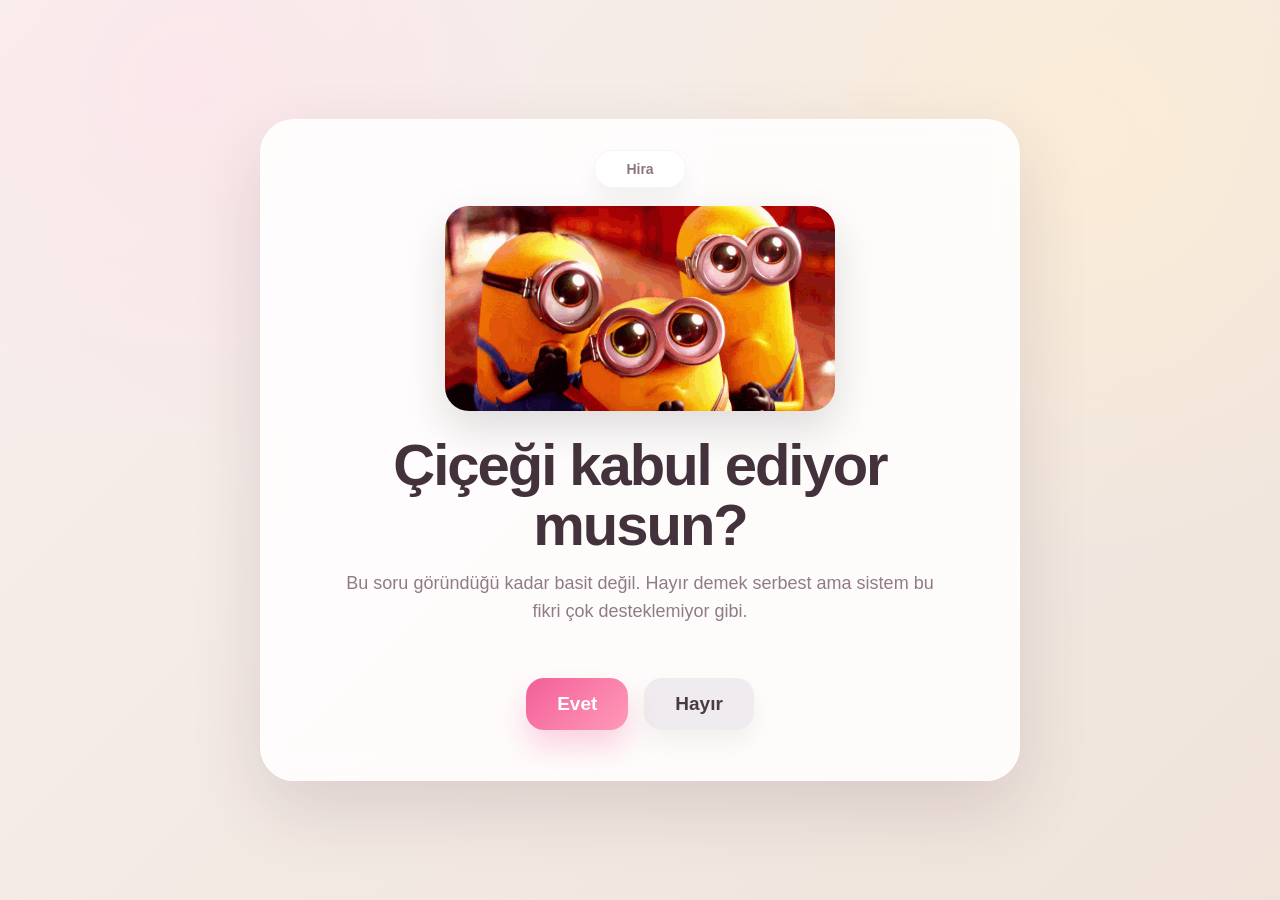
==== commit a1896f3c: "Update index.html" ====
--- a/index.html
+++ b/index.html
@@ -3,8 +3,242 @@
 <head>
   <meta charset="UTF-8" />
   <meta name="viewport" content="width=device-width, initial-scale=1.0" />
+
   <title>Hira</title>
-  <link rel="stylesheet" href="style.css" />
+
+  <style>
+    * {
+      box-sizing: border-box;
+    }
+
+    html,
+    body {
+      margin: 0;
+      min-height: 100%;
+      font-family: "Segoe UI", Arial, sans-serif;
+    }
+
+    body {
+      background:
+        radial-gradient(circle at 15% 10%, rgba(255, 225, 235, 0.55), transparent 28%),
+        radial-gradient(circle at 85% 15%, rgba(255, 238, 205, 0.6), transparent 32%),
+        linear-gradient(135deg, #f8f0ee, #efe3da);
+      color: #3f2d38;
+      overflow-x: hidden;
+    }
+
+    .hidden {
+      display: none !important;
+    }
+
+    .question-screen {
+      min-height: 100vh;
+      display: flex;
+      justify-content: center;
+      align-items: center;
+      padding: 20px;
+    }
+
+    .question-card {
+      width: min(92vw, 760px);
+      padding: 30px 26px 28px;
+      border-radius: 34px;
+      background: rgba(255, 255, 255, 0.86);
+      border: 1px solid rgba(255, 255, 255, 0.75);
+      box-shadow: 0 28px 70px rgba(70, 45, 55, 0.14);
+      text-align: center;
+      backdrop-filter: blur(12px);
+      -webkit-backdrop-filter: blur(12px);
+    }
+
+    .hira-pill {
+      display: inline-flex;
+      justify-content: center;
+      align-items: center;
+      min-width: 92px;
+      padding: 10px 22px;
+      margin-bottom: 18px;
+      border-radius: 999px;
+      background: rgba(255, 255, 255, 0.76);
+      border: 1px solid rgba(0, 0, 0, 0.04);
+      color: #8d7480;
+      font-size: 14px;
+      font-weight: 800;
+      box-shadow: 0 12px 24px rgba(0, 0, 0, 0.05);
+    }
+
+    .banner {
+      display: block;
+      width: min(100%, 390px);
+      margin: 0 auto 24px;
+      border-radius: 24px;
+      box-shadow: 0 18px 44px rgba(0, 0, 0, 0.13);
+    }
+
+    h1 {
+      margin: 0 0 14px;
+      font-size: clamp(34px, 5vw, 58px);
+      line-height: 1.05;
+      letter-spacing: -0.035em;
+      color: #43313b;
+    }
+
+    .question-text {
+      max-width: 610px;
+      margin: 0 auto 30px;
+      color: #8f7c86;
+      font-size: clamp(16px, 2vw, 18px);
+      line-height: 1.55;
+    }
+
+    .buttons {
+      min-height: 96px;
+      display: flex;
+      justify-content: center;
+      align-items: center;
+      gap: 16px;
+      flex-wrap: wrap;
+    }
+
+    button {
+      border: 0;
+      border-radius: 18px;
+      padding: 15px 31px;
+      font-size: 19px;
+      font-weight: 800;
+      cursor: pointer;
+      transition: transform 0.25s ease, opacity 0.25s ease, background 0.25s ease;
+    }
+
+    #yesBtn {
+      color: white;
+      background: linear-gradient(135deg, #f35f98, #ff9ab8);
+      box-shadow: 0 16px 30px rgba(243, 95, 152, 0.28);
+      transform: scale(1);
+      z-index: 3;
+    }
+
+    #noBtn {
+      color: #493b43;
+      background: #efebee;
+      box-shadow: 0 12px 26px rgba(0, 0, 0, 0.05);
+      z-index: 2;
+    }
+
+    .final-screen {
+      position: relative;
+      width: 100vw;
+      min-height: 100vh;
+      overflow: hidden;
+      background: #000;
+    }
+
+    .flowers-frame {
+      position: fixed;
+      inset: 0;
+      width: 100%;
+      height: 100%;
+      border: 0;
+      z-index: 1;
+    }
+
+    .final-copy {
+      position: fixed;
+      top: 24px;
+      left: 50%;
+      transform: translateX(-50%);
+      z-index: 5;
+      text-align: center;
+      color: rgba(255, 244, 249, 0.96);
+      text-shadow: 0 4px 20px rgba(0, 0, 0, 0.5);
+      width: min(92vw, 700px);
+      pointer-events: none;
+    }
+
+    .final-copy h2 {
+      margin: 0 0 6px;
+      font-size: clamp(28px, 4.2vw, 52px);
+      line-height: 1.05;
+      letter-spacing: -0.04em;
+      font-weight: 900;
+    }
+
+    .final-copy p {
+      margin: 0;
+      color: rgba(255, 230, 239, 0.8);
+      font-size: clamp(15px, 2vw, 18px);
+    }
+
+    .penguin {
+      position: fixed;
+      left: 50%;
+      bottom: 46px;
+      transform: translateX(-50%);
+      width: min(210px, 54vw);
+      max-height: 170px;
+      object-fit: contain;
+      border-radius: 22px;
+      background: rgba(255, 255, 255, 0.9);
+      box-shadow: 0 18px 42px rgba(0, 0, 0, 0.36);
+      z-index: 6;
+    }
+
+    .final-sign {
+      position: fixed;
+      left: 50%;
+      bottom: 18px;
+      transform: translateX(-50%);
+      z-index: 7;
+      color: rgba(255, 224, 235, 0.82);
+      font-size: 14px;
+      font-weight: 800;
+      letter-spacing: 0.2px;
+      text-align: center;
+    }
+
+    @media (max-width: 700px) {
+      .question-screen {
+        padding: 12px;
+      }
+
+      .question-card {
+        width: 96vw;
+        border-radius: 28px;
+        padding: 22px 16px 20px;
+      }
+
+      .banner {
+        max-width: 330px;
+      }
+
+      h1 {
+        font-size: 34px;
+      }
+
+      .question-text {
+        font-size: 15px;
+        margin-bottom: 22px;
+      }
+
+      button {
+        font-size: 17px;
+        padding: 13px 22px;
+      }
+
+      .final-copy {
+        top: 22px;
+      }
+
+      .penguin {
+        width: min(180px, 58vw);
+        bottom: 42px;
+      }
+
+      .final-sign {
+        bottom: 16px;
+      }
+    }
+  </style>
 </head>
 
 <body>
@@ -28,48 +262,27 @@
   </section>
 
   <section class="final-screen hidden" id="finalScreen">
-    <div class="night"></div>
-    <div class="stars"></div>
-
-    <div class="final-content">
-      <div class="final-title">
-        <h2>Madem kabul edildi,</h2>
-        <p>özen belli olsun dedik.</p>
-      </div>
-
-      <div class="bouquet-scene">
-        <div class="moon-glow"></div>
-        <div class="fireflies">
-          <span></span><span></span><span></span><span></span><span></span><span></span>
-        </div>
-
-        <div class="bouquet" id="bouquet">
-          <div class="flower-layer" id="flowerLayer"></div>
-
-          <div class="wrap wrap-left"></div>
-          <div class="wrap wrap-right"></div>
-          <div class="wrap wrap-front"></div>
-
-          <div class="ribbon">Hira</div>
-        </div>
-      </div>
-
-      <img src="penguen.gif" alt="Penguen" class="penguin" />
-
-      <div class="final-sign">Hira için yapıldı</div>
+    <iframe id="flowersFrame" class="flowers-frame" title="Hira flowers"></iframe>
+
+    <div class="final-copy">
+      <h2>Madem kabul edildi,</h2>
+      <p>özen belli olsun dedik.</p>
     </div>
+
+    <img src="penguen.gif" alt="Penguen" class="penguin" />
+
+    <div class="final-sign">Hira için yapıldı</div>
   </section>
 
   <script>
     const questionScreen = document.getElementById("questionScreen");
     const finalScreen = document.getElementById("finalScreen");
+    const flowersFrame = document.getElementById("flowersFrame");
     const yesBtn = document.getElementById("yesBtn");
     const noBtn = document.getElementById("noBtn");
-    const flowerLayer = document.getElementById("flowerLayer");
 
     let noCount = 0;
     let yesScale = 1;
-    let bouquetBuilt = false;
 
     const noMessages = [
       "Emin misin?",
@@ -104,85 +317,8 @@
       questionScreen.classList.add("hidden");
       finalScreen.classList.remove("hidden");
 
-      if (!bouquetBuilt) {
-        createBouquet();
-        bouquetBuilt = true;
-      }
+      flowersFrame.src = "flowers.html?v=" + Date.now();
     });
-
-    function createBouquet() {
-      const flowers = [
-        { x: 11, y: 72, r: -34, s: .72, h: 210, c1: "#ff6fa3", c2: "#ffc7dc", z: 4 },
-        { x: 17, y: 28, r: -28, s: .88, h: 265, c1: "#ff7ead", c2: "#ffd2e3", z: 5 },
-        { x: 22, y: 92, r: -24, s: .62, h: 180, c1: "#ff9abc", c2: "#ffe0eb", z: 8 },
-        { x: 27, y: 12, r: -20, s: .98, h: 305, c1: "#f85d96", c2: "#ffc2d8", z: 6 },
-        { x: 32, y: 74, r: -16, s: .74, h: 220, c1: "#ff8fb5", c2: "#ffdae6", z: 9 },
-        { x: 36, y: 36, r: -12, s: .86, h: 270, c1: "#ff6b9f", c2: "#ffd0e0", z: 7 },
-        { x: 40, y: 105, r: -8, s: .58, h: 165, c1: "#ffabc7", c2: "#ffe6ef", z: 10 },
-        { x: 44, y: -16, r: -5, s: 1.08, h: 340, c1: "#ff5f98", c2: "#ffc6da", z: 8 },
-        { x: 48, y: 82, r: -2, s: .68, h: 205, c1: "#ff86b0", c2: "#ffdae7", z: 11 },
-        { x: 52, y: 22, r: 3, s: .95, h: 295, c1: "#f7659c", c2: "#ffd0df", z: 9 },
-        { x: 56, y: 102, r: 7, s: .58, h: 168, c1: "#ff9fbe", c2: "#ffe3ed", z: 10 },
-        { x: 60, y: 46, r: 11, s: .82, h: 252, c1: "#ff76a7", c2: "#ffd4e2", z: 7 },
-        { x: 65, y: 86, r: 16, s: .68, h: 205, c1: "#ff94b8", c2: "#ffe0ea", z: 9 },
-        { x: 70, y: 18, r: 21, s: .93, h: 288, c1: "#ff6fa3", c2: "#ffcfe0", z: 6 },
-        { x: 76, y: 74, r: 28, s: .70, h: 215, c1: "#ffa7c4", c2: "#ffe6ee", z: 8 },
-        { x: 82, y: 38, r: 33, s: .78, h: 248, c1: "#ff7ead", c2: "#ffd7e5", z: 5 },
-
-        { x: 24, y: 128, r: -22, s: .48, h: 130, c1: "#ffb0ca", c2: "#ffe9f0", z: 13 },
-        { x: 31, y: 138, r: -15, s: .46, h: 118, c1: "#ff8eb4", c2: "#ffdeea", z: 14 },
-        { x: 39, y: 146, r: -8, s: .44, h: 108, c1: "#ff73a5", c2: "#ffd5e3", z: 15 },
-        { x: 58, y: 146, r: 8, s: .44, h: 108, c1: "#ff80ad", c2: "#ffdbe7", z: 15 },
-        { x: 66, y: 138, r: 16, s: .46, h: 118, c1: "#ff9fbe", c2: "#ffe3ed", z: 14 },
-        { x: 73, y: 128, r: 24, s: .48, h: 130, c1: "#ff88b1", c2: "#ffdeea", z: 13 }
-      ];
-
-      flowerLayer.innerHTML = "";
-
-      flowers.forEach((f, index) => {
-        const flower = document.createElement("div");
-        flower.className = "flower";
-
-        flower.style.setProperty("--x", f.x + "%");
-        flower.style.setProperty("--y", f.y + "px");
-        flower.style.setProperty("--r", f.r + "deg");
-        flower.style.setProperty("--s", f.s);
-        flower.style.setProperty("--h", f.h + "px");
-        flower.style.setProperty("--c1", f.c1);
-        flower.style.setProperty("--c2", f.c2);
-        flower.style.setProperty("--delay", index * 0.085 + "s");
-        flower.style.setProperty("--z", f.z);
-
-        flower.innerHTML = `
-          <div class="stem">
-            <span class="stem-light"></span>
-          </div>
-
-          <div class="leaf leaf-one"></div>
-          <div class="leaf leaf-two"></div>
-          <div class="leaf leaf-three"></div>
-
-          <div class="bloom">
-            <div class="petal petal-one"></div>
-            <div class="petal petal-two"></div>
-            <div class="petal petal-three"></div>
-            <div class="petal petal-four"></div>
-            <div class="petal petal-five"></div>
-            <div class="petal petal-six"></div>
-            <div class="center"></div>
-            <div class="flower-light light-one"></div>
-            <div class="flower-light light-two"></div>
-            <div class="flower-light light-three"></div>
-          </div>
-        `;
-
-        flowerLayer.appendChild(flower);
-
-        requestAnimationFrame(() => {
-          flower.classList.add("grow");
-        });
-      });
-    }
   </script>
 </body>
 </html>
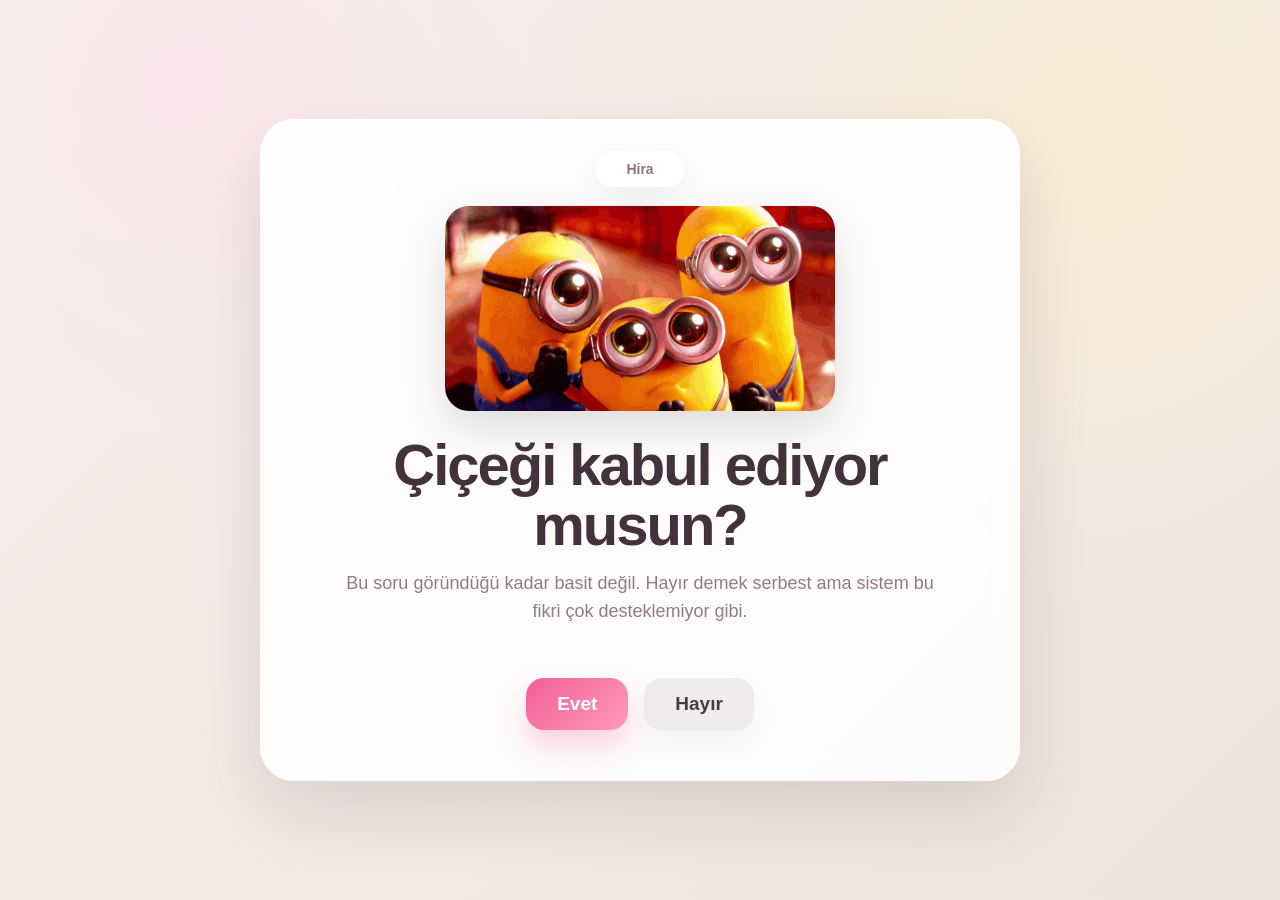
==== commit 3453dd01: "Update index.html" ====
--- a/index.html
+++ b/index.html
@@ -43,7 +43,7 @@
       width: min(92vw, 760px);
       padding: 30px 26px 28px;
       border-radius: 34px;
-      background: rgba(255, 255, 255, 0.86);
+      background: rgba(255, 255, 255, 0.88);
       border: 1px solid rgba(255, 255, 255, 0.75);
       box-shadow: 0 28px 70px rgba(70, 45, 55, 0.14);
       text-align: center;
@@ -59,7 +59,7 @@
       padding: 10px 22px;
       margin-bottom: 18px;
       border-radius: 999px;
-      background: rgba(255, 255, 255, 0.76);
+      background: rgba(255, 255, 255, 0.78);
       border: 1px solid rgba(0, 0, 0, 0.04);
       color: #8d7480;
       font-size: 14px;
@@ -126,38 +126,65 @@
     }
 
     .final-screen {
+      min-height: 100vh;
       position: relative;
-      width: 100vw;
-      min-height: 100vh;
       overflow: hidden;
-      background: #000;
-    }
-
-    .flowers-frame {
-      position: fixed;
-      inset: 0;
-      width: 100%;
-      height: 100%;
-      border: 0;
-      z-index: 1;
+      background:
+        radial-gradient(circle at 50% 28%, rgba(24, 130, 135, 0.28), transparent 32%),
+        radial-gradient(circle at 48% 58%, rgba(255, 89, 151, 0.13), transparent 34%),
+        linear-gradient(180deg, #071516 0%, #020606 100%);
+      display: flex;
+      flex-direction: column;
+      align-items: center;
+      justify-content: flex-start;
+      padding: 28px 12px 18px;
+    }
+
+    .stars,
+    .stars::before,
+    .stars::after {
+      content: "";
+      position: absolute;
+      inset: -20%;
+      background-repeat: repeat;
+      pointer-events: none;
+    }
+
+    .stars {
+      background-image:
+        radial-gradient(circle, rgba(126, 245, 255, 0.95) 0 1px, transparent 1.7px),
+        radial-gradient(circle, rgba(255, 238, 93, 0.9) 0 1px, transparent 1.8px);
+      background-size: 74px 74px, 132px 132px;
+      opacity: 0.38;
+      animation: starDrift 36s linear infinite;
+    }
+
+    .stars::before {
+      background-image: radial-gradient(circle, rgba(175, 255, 250, 0.78) 0 1px, transparent 1.6px);
+      background-size: 42px 42px;
+      opacity: 0.24;
+      animation: starDrift 48s linear infinite reverse;
+    }
+
+    .stars::after {
+      background-image: radial-gradient(circle, rgba(255, 241, 110, 0.75) 0 1.4px, transparent 2px);
+      background-size: 160px 160px;
+      opacity: 0.28;
+      animation: starDrift 60s linear infinite;
     }
 
     .final-copy {
-      position: fixed;
-      top: 24px;
-      left: 50%;
-      transform: translateX(-50%);
-      z-index: 5;
+      position: relative;
+      z-index: 20;
       text-align: center;
       color: rgba(255, 244, 249, 0.96);
       text-shadow: 0 4px 20px rgba(0, 0, 0, 0.5);
-      width: min(92vw, 700px);
-      pointer-events: none;
+      margin-bottom: 6px;
     }
 
     .final-copy h2 {
-      margin: 0 0 6px;
-      font-size: clamp(28px, 4.2vw, 52px);
+      margin: 0 0 7px;
+      font-size: clamp(28px, 4.4vw, 54px);
       line-height: 1.05;
       letter-spacing: -0.04em;
       font-weight: 900;
@@ -165,30 +192,292 @@
 
     .final-copy p {
       margin: 0;
-      color: rgba(255, 230, 239, 0.8);
+      color: rgba(255, 230, 239, 0.82);
       font-size: clamp(15px, 2vw, 18px);
     }
 
+    .flower-stage {
+      position: relative;
+      z-index: 10;
+      width: min(96vw, 920px);
+      height: clamp(520px, 72vw, 650px);
+      margin-top: 0;
+      filter: drop-shadow(0 26px 52px rgba(0, 0, 0, 0.44));
+    }
+
+    .glow {
+      position: absolute;
+      left: 50%;
+      top: 42%;
+      width: 430px;
+      height: 430px;
+      transform: translate(-50%, -50%);
+      border-radius: 50%;
+      background:
+        radial-gradient(circle, rgba(255, 105, 165, 0.22), transparent 58%),
+        radial-gradient(circle, rgba(31, 219, 218, 0.12), transparent 72%);
+      filter: blur(18px);
+      z-index: 1;
+    }
+
+    .bouquet {
+      position: absolute;
+      left: 50%;
+      bottom: 36px;
+      width: min(94%, 760px);
+      height: 560px;
+      transform: translateX(-50%);
+      z-index: 5;
+    }
+
+    .flower {
+      position: absolute;
+      left: var(--x);
+      bottom: 112px;
+      width: 104px;
+      height: calc(var(--h) + 120px);
+      transform:
+        translateX(-50%)
+        translateY(var(--y))
+        rotate(var(--r))
+        scale(var(--s));
+      transform-origin: bottom center;
+      opacity: 0;
+      z-index: var(--z);
+    }
+
+    .final-screen.show .flower {
+      animation: flowerFade 0.3s ease forwards;
+      animation-delay: var(--delay);
+    }
+
+    .stem {
+      position: absolute;
+      left: 50%;
+      bottom: 0;
+      width: 9px;
+      height: var(--h);
+      border-radius: 999px;
+      background:
+        linear-gradient(90deg, rgba(255, 255, 255, 0.28), transparent 38%),
+        linear-gradient(180deg, #35e7de 0%, #0a8680 78%, #075150 100%);
+      transform: translateX(-50%) scaleY(0);
+      transform-origin: bottom center;
+      box-shadow:
+        0 0 16px rgba(44, 231, 224, 0.2),
+        inset 0 0 4px rgba(255, 255, 255, 0.14);
+    }
+
+    .final-screen.show .stem {
+      animation: stemGrow 0.78s cubic-bezier(.16,.82,.29,1.1) forwards;
+      animation-delay: calc(var(--delay) + 0.05s);
+    }
+
+    .leaf {
+      position: absolute;
+      width: 58px;
+      height: 28px;
+      border-radius: 100% 0 100% 0;
+      background:
+        radial-gradient(circle at 28% 30%, rgba(255, 255, 255, 0.22), transparent 36%),
+        linear-gradient(135deg, #2ee2d5, #087875);
+      opacity: 0;
+      filter: drop-shadow(0 8px 9px rgba(0, 0, 0, 0.24));
+    }
+
+    .leaf-one {
+      left: calc(50% - 55px);
+      bottom: calc(var(--h) * 0.30);
+      transform: rotate(-34deg) scale(0.1);
+    }
+
+    .leaf-two {
+      left: calc(50% + 2px);
+      bottom: calc(var(--h) * 0.46);
+      transform: rotate(138deg) scale(0.1);
+    }
+
+    .leaf-three {
+      left: calc(50% - 54px);
+      bottom: calc(var(--h) * 0.64);
+      transform: rotate(-31deg) scale(0.1);
+    }
+
+    .final-screen.show .leaf {
+      animation: leafOpen 0.55s ease forwards;
+      animation-delay: calc(var(--delay) + 0.46s);
+    }
+
+    .bloom {
+      position: absolute;
+      left: 50%;
+      bottom: calc(var(--h) - 8px);
+      width: 108px;
+      height: 100px;
+      transform: translateX(-50%) scale(0.02);
+      opacity: 0;
+      filter:
+        drop-shadow(0 0 16px rgba(255, 132, 184, 0.34))
+        drop-shadow(0 10px 12px rgba(0, 0, 0, 0.28));
+    }
+
+    .final-screen.show .bloom {
+      animation: bloomOpen 0.78s cubic-bezier(.18,.89,.32,1.34) forwards;
+      animation-delay: calc(var(--delay) + 0.72s);
+    }
+
+    .petal {
+      position: absolute;
+      left: 50%;
+      top: 53%;
+      width: 36px;
+      height: 62px;
+      border-radius: 50% 50% 46% 46%;
+      background:
+        radial-gradient(circle at 35% 20%, rgba(255, 255, 255, 0.66), transparent 28%),
+        linear-gradient(180deg, var(--c2), var(--c1) 76%);
+      transform-origin: 50% 88%;
+      box-shadow:
+        inset 0 -7px 10px rgba(151, 37, 84, 0.12),
+        inset 0 2px 4px rgba(255, 255, 255, 0.28);
+    }
+
+    .petal-one { transform: translate(-50%, -88%) rotate(0deg); }
+    .petal-two { transform: translate(-50%, -88%) rotate(60deg); }
+    .petal-three { transform: translate(-50%, -88%) rotate(120deg); }
+    .petal-four { transform: translate(-50%, -88%) rotate(180deg); }
+    .petal-five { transform: translate(-50%, -88%) rotate(240deg); }
+    .petal-six { transform: translate(-50%, -88%) rotate(300deg); }
+
+    .center {
+      position: absolute;
+      left: 50%;
+      top: 53%;
+      width: 43px;
+      height: 20px;
+      transform: translate(-50%, -50%);
+      border-radius: 50%;
+      background:
+        radial-gradient(circle at 50% 35%, #fff9c7, #f7d94d 52%, #d4b300 86%);
+      box-shadow:
+        0 0 0 5px rgba(255, 255, 255, 0.58),
+        0 0 20px rgba(255, 241, 105, 0.38);
+      z-index: 5;
+    }
+
+    .flower-light {
+      position: absolute;
+      width: 7px;
+      height: 7px;
+      border-radius: 50%;
+      background: #fff36a;
+      box-shadow: 0 0 12px #fff36a;
+      opacity: 0;
+      z-index: 8;
+      animation: lightBlink 2.4s ease-in-out infinite;
+    }
+
+    .light-one { left: 24%; top: 18%; animation-delay: 0.4s; }
+    .light-two { right: 22%; top: 28%; animation-delay: 1s; }
+    .light-three { left: 46%; top: 3%; animation-delay: 1.6s; }
+
+    .wrap {
+      position: absolute;
+      bottom: 0;
+      pointer-events: none;
+      filter: drop-shadow(0 16px 22px rgba(0, 0, 0, 0.28));
+    }
+
+    .wrap-left {
+      left: 50%;
+      width: 245px;
+      height: 270px;
+      transform: translateX(-88%) rotate(-12deg);
+      background:
+        linear-gradient(155deg, rgba(255, 240, 232, 0.98), rgba(211, 164, 147, 0.98));
+      clip-path: polygon(48% 0%, 100% 100%, 8% 88%);
+      z-index: 11;
+    }
+
+    .wrap-right {
+      left: 50%;
+      width: 245px;
+      height: 270px;
+      transform: translateX(-12%) rotate(12deg);
+      background:
+        linear-gradient(205deg, rgba(255, 244, 238, 0.98), rgba(203, 154, 138, 0.98));
+      clip-path: polygon(52% 0%, 92% 88%, 0% 100%);
+      z-index: 11;
+    }
+
+    .wrap-front {
+      left: 50%;
+      width: 220px;
+      height: 190px;
+      transform: translateX(-50%);
+      background:
+        linear-gradient(180deg, #f0d3c2, #c28b78);
+      clip-path: polygon(50% 0%, 100% 100%, 0% 100%);
+      z-index: 12;
+    }
+
+    .ribbon {
+      position: absolute;
+      left: 50%;
+      bottom: 95px;
+      transform: translateX(-50%);
+      min-width: 132px;
+      padding: 11px 30px;
+      border-radius: 999px;
+      background: linear-gradient(135deg, #ff91b3, #ee4d89);
+      color: white;
+      font-size: 21px;
+      font-weight: 900;
+      letter-spacing: 0.04em;
+      text-align: center;
+      z-index: 14;
+      box-shadow:
+        0 10px 24px rgba(255, 98, 151, 0.28),
+        inset 0 1px 2px rgba(255, 255, 255, 0.35);
+    }
+
+    .ribbon::before,
+    .ribbon::after {
+      content: "";
+      position: absolute;
+      top: 50%;
+      width: 30px;
+      height: 30px;
+      background: #ef5d91;
+      transform: translateY(-50%) rotate(45deg);
+      border-radius: 4px;
+      z-index: -1;
+    }
+
+    .ribbon::before {
+      left: -10px;
+    }
+
+    .ribbon::after {
+      right: -10px;
+    }
+
     .penguin {
-      position: fixed;
-      left: 50%;
-      bottom: 46px;
-      transform: translateX(-50%);
+      position: relative;
+      z-index: 30;
       width: min(210px, 54vw);
       max-height: 170px;
       object-fit: contain;
       border-radius: 22px;
       background: rgba(255, 255, 255, 0.9);
       box-shadow: 0 18px 42px rgba(0, 0, 0, 0.36);
-      z-index: 6;
+      margin-top: -42px;
     }
 
     .final-sign {
-      position: fixed;
-      left: 50%;
-      bottom: 18px;
-      transform: translateX(-50%);
-      z-index: 7;
+      position: relative;
+      z-index: 30;
+      margin-top: 12px;
       color: rgba(255, 224, 235, 0.82);
       font-size: 14px;
       font-weight: 800;
@@ -196,7 +485,79 @@
       text-align: center;
     }
 
-    @media (max-width: 700px) {
+    @keyframes stemGrow {
+      from {
+        transform: translateX(-50%) scaleY(0);
+      }
+
+      to {
+        transform: translateX(-50%) scaleY(1);
+      }
+    }
+
+    @keyframes flowerFade {
+      to {
+        opacity: 1;
+      }
+    }
+
+    @keyframes leafOpen {
+      0% {
+        opacity: 0;
+        scale: 0.1;
+      }
+
+      70% {
+        opacity: 1;
+        scale: 1.08;
+      }
+
+      100% {
+        opacity: 1;
+        scale: 1;
+      }
+    }
+
+    @keyframes bloomOpen {
+      0% {
+        opacity: 0;
+        transform: translateX(-50%) scale(0.02) rotate(-12deg);
+      }
+
+      68% {
+        opacity: 1;
+        transform: translateX(-50%) scale(1.1) rotate(2deg);
+      }
+
+      100% {
+        opacity: 1;
+        transform: translateX(-50%) scale(1) rotate(0deg);
+      }
+    }
+
+    @keyframes lightBlink {
+      0%, 100% {
+        opacity: 0.1;
+        transform: scale(0.8);
+      }
+
+      45% {
+        opacity: 1;
+        transform: scale(1.22);
+      }
+    }
+
+    @keyframes starDrift {
+      from {
+        transform: translate3d(0, 0, 0);
+      }
+
+      to {
+        transform: translate3d(-70px, 48px, 0);
+      }
+    }
+
+    @media (max-width: 760px) {
       .question-screen {
         padding: 12px;
       }
@@ -225,17 +586,47 @@
         padding: 13px 22px;
       }
 
-      .final-copy {
-        top: 22px;
+      .final-screen {
+        padding-top: 28px;
+      }
+
+      .final-copy h2 {
+        font-size: 29px;
+      }
+
+      .flower-stage {
+        height: 510px;
+      }
+
+      .bouquet {
+        width: 106%;
+        height: 450px;
+        bottom: 22px;
+        transform: translateX(-50%) scale(0.82);
       }
 
       .penguin {
         width: min(180px, 58vw);
-        bottom: 42px;
-      }
-
-      .final-sign {
-        bottom: 16px;
+        margin-top: -54px;
+      }
+    }
+
+    @media (max-width: 430px) {
+      .final-copy h2 {
+        font-size: 26px;
+      }
+
+      .flower-stage {
+        height: 455px;
+      }
+
+      .bouquet {
+        transform: translateX(-50%) scale(0.72);
+        bottom: 4px;
+      }
+
+      .penguin {
+        margin-top: -60px;
       }
     }
   </style>
@@ -262,13 +653,27 @@
   </section>
 
   <section class="final-screen hidden" id="finalScreen">
-    <iframe id="flowersFrame" class="flowers-frame" title="Hira flowers"></iframe>
+    <div class="stars"></div>
 
     <div class="final-copy">
       <h2>Madem kabul edildi,</h2>
       <p>özen belli olsun dedik.</p>
     </div>
 
+    <div class="flower-stage">
+      <div class="glow"></div>
+
+      <div class="bouquet" id="bouquet">
+        <div id="flowerLayer"></div>
+
+        <div class="wrap wrap-left"></div>
+        <div class="wrap wrap-right"></div>
+        <div class="wrap wrap-front"></div>
+
+        <div class="ribbon">Hira</div>
+      </div>
+    </div>
+
     <img src="penguen.gif" alt="Penguen" class="penguin" />
 
     <div class="final-sign">Hira için yapıldı</div>
@@ -277,12 +682,13 @@
   <script>
     const questionScreen = document.getElementById("questionScreen");
     const finalScreen = document.getElementById("finalScreen");
-    const flowersFrame = document.getElementById("flowersFrame");
     const yesBtn = document.getElementById("yesBtn");
     const noBtn = document.getElementById("noBtn");
+    const flowerLayer = document.getElementById("flowerLayer");
 
     let noCount = 0;
     let yesScale = 1;
+    let bouquetBuilt = false;
 
     const noMessages = [
       "Emin misin?",
@@ -317,8 +723,82 @@
       questionScreen.classList.add("hidden");
       finalScreen.classList.remove("hidden");
 
-      flowersFrame.src = "flowers.html?v=" + Date.now();
+      if (!bouquetBuilt) {
+        createBouquet();
+        bouquetBuilt = true;
+      }
+
+      setTimeout(() => {
+        finalScreen.classList.add("show");
+      }, 100);
     });
+
+    function createBouquet() {
+      const flowers = [
+        { x: 11, y: 72, r: -34, s: .72, h: 210, c1: "#ff6fa3", c2: "#ffc7dc", z: 4 },
+        { x: 17, y: 28, r: -28, s: .88, h: 265, c1: "#ff7ead", c2: "#ffd2e3", z: 5 },
+        { x: 22, y: 92, r: -24, s: .62, h: 180, c1: "#ff9abc", c2: "#ffe0eb", z: 8 },
+        { x: 27, y: 12, r: -20, s: .98, h: 305, c1: "#f85d96", c2: "#ffc2d8", z: 6 },
+        { x: 32, y: 74, r: -16, s: .74, h: 220, c1: "#ff8fb5", c2: "#ffdae6", z: 9 },
+        { x: 36, y: 36, r: -12, s: .86, h: 270, c1: "#ff6b9f", c2: "#ffd0e0", z: 7 },
+        { x: 40, y: 105, r: -8, s: .58, h: 165, c1: "#ffabc7", c2: "#ffe6ef", z: 10 },
+        { x: 44, y: -16, r: -5, s: 1.08, h: 340, c1: "#ff5f98", c2: "#ffc6da", z: 8 },
+        { x: 48, y: 82, r: -2, s: .68, h: 205, c1: "#ff86b0", c2: "#ffdae7", z: 11 },
+        { x: 52, y: 22, r: 3, s: .95, h: 295, c1: "#f7659c", c2: "#ffd0df", z: 9 },
+        { x: 56, y: 102, r: 7, s: .58, h: 168, c1: "#ff9fbe", c2: "#ffe3ed", z: 10 },
+        { x: 60, y: 46, r: 11, s: .82, h: 252, c1: "#ff76a7", c2: "#ffd4e2", z: 7 },
+        { x: 65, y: 86, r: 16, s: .68, h: 205, c1: "#ff94b8", c2: "#ffe0ea", z: 9 },
+        { x: 70, y: 18, r: 21, s: .93, h: 288, c1: "#ff6fa3", c2: "#ffcfe0", z: 6 },
+        { x: 76, y: 74, r: 28, s: .70, h: 215, c1: "#ffa7c4", c2: "#ffe6ee", z: 8 },
+        { x: 82, y: 38, r: 33, s: .78, h: 248, c1: "#ff7ead", c2: "#ffd7e5", z: 5 },
+        { x: 24, y: 128, r: -22, s: .48, h: 130, c1: "#ffb0ca", c2: "#ffe9f0", z: 13 },
+        { x: 31, y: 138, r: -15, s: .46, h: 118, c1: "#ff8eb4", c2: "#ffdeea", z: 14 },
+        { x: 39, y: 146, r: -8, s: .44, h: 108, c1: "#ff73a5", c2: "#ffd5e3", z: 15 },
+        { x: 58, y: 146, r: 8, s: .44, h: 108, c1: "#ff80ad", c2: "#ffdbe7", z: 15 },
+        { x: 66, y: 138, r: 16, s: .46, h: 118, c1: "#ff9fbe", c2: "#ffe3ed", z: 14 },
+        { x: 73, y: 128, r: 24, s: .48, h: 130, c1: "#ff88b1", c2: "#ffdeea", z: 13 }
+      ];
+
+      flowerLayer.innerHTML = "";
+
+      flowers.forEach((f, index) => {
+        const flower = document.createElement("div");
+        flower.className = "flower";
+
+        flower.style.setProperty("--x", f.x + "%");
+        flower.style.setProperty("--y", f.y + "px");
+        flower.style.setProperty("--r", f.r + "deg");
+        flower.style.setProperty("--s", f.s);
+        flower.style.setProperty("--h", f.h + "px");
+        flower.style.setProperty("--c1", f.c1);
+        flower.style.setProperty("--c2", f.c2);
+        flower.style.setProperty("--delay", index * 0.085 + "s");
+        flower.style.setProperty("--z", f.z);
+
+        flower.innerHTML = `
+          <div class="stem"></div>
+
+          <div class="leaf leaf-one"></div>
+          <div class="leaf leaf-two"></div>
+          <div class="leaf leaf-three"></div>
+
+          <div class="bloom">
+            <div class="petal petal-one"></div>
+            <div class="petal petal-two"></div>
+            <div class="petal petal-three"></div>
+            <div class="petal petal-four"></div>
+            <div class="petal petal-five"></div>
+            <div class="petal petal-six"></div>
+            <div class="center"></div>
+            <div class="flower-light light-one"></div>
+            <div class="flower-light light-two"></div>
+            <div class="flower-light light-three"></div>
+          </div>
+        `;
+
+        flowerLayer.appendChild(flower);
+      });
+    }
   </script>
 </body>
 </html>
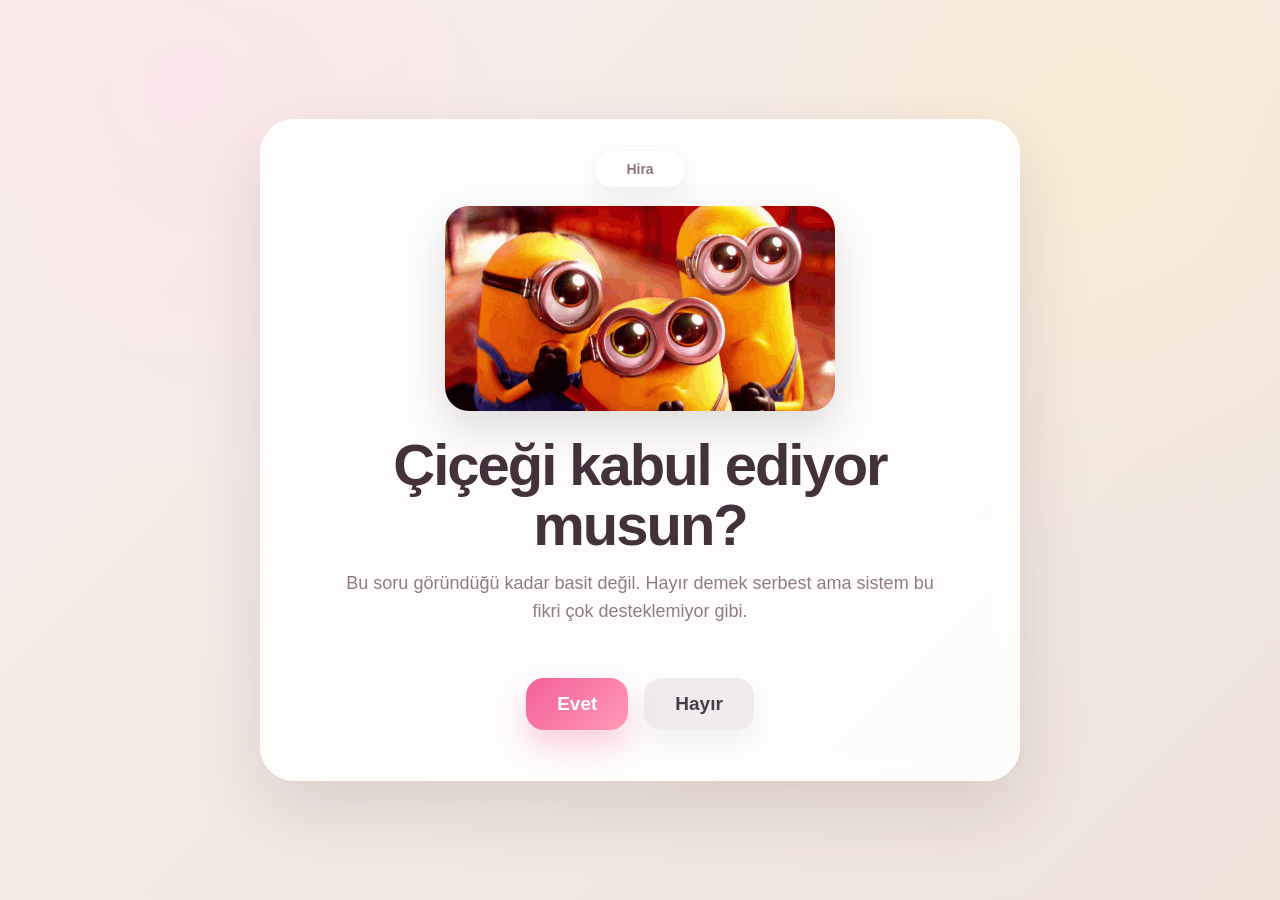
==== commit 9da68d36: "Update index.html" ====
--- a/index.html
+++ b/index.html
@@ -127,66 +127,32 @@
 
     .final-screen {
       min-height: 100vh;
+      background:
+        radial-gradient(circle at 50% 22%, rgba(27, 121, 129, 0.25), transparent 33%),
+        radial-gradient(circle at 45% 58%, rgba(255, 83, 153, 0.13), transparent 36%),
+        linear-gradient(180deg, #071516 0%, #010606 100%);
       position: relative;
       overflow: hidden;
-      background:
-        radial-gradient(circle at 50% 28%, rgba(24, 130, 135, 0.28), transparent 32%),
-        radial-gradient(circle at 48% 58%, rgba(255, 89, 151, 0.13), transparent 34%),
-        linear-gradient(180deg, #071516 0%, #020606 100%);
       display: flex;
       flex-direction: column;
       align-items: center;
-      justify-content: flex-start;
-      padding: 28px 12px 18px;
-    }
-
-    .stars,
-    .stars::before,
-    .stars::after {
-      content: "";
-      position: absolute;
-      inset: -20%;
-      background-repeat: repeat;
-      pointer-events: none;
-    }
-
-    .stars {
-      background-image:
-        radial-gradient(circle, rgba(126, 245, 255, 0.95) 0 1px, transparent 1.7px),
-        radial-gradient(circle, rgba(255, 238, 93, 0.9) 0 1px, transparent 1.8px);
-      background-size: 74px 74px, 132px 132px;
-      opacity: 0.38;
-      animation: starDrift 36s linear infinite;
-    }
-
-    .stars::before {
-      background-image: radial-gradient(circle, rgba(175, 255, 250, 0.78) 0 1px, transparent 1.6px);
-      background-size: 42px 42px;
-      opacity: 0.24;
-      animation: starDrift 48s linear infinite reverse;
-    }
-
-    .stars::after {
-      background-image: radial-gradient(circle, rgba(255, 241, 110, 0.75) 0 1.4px, transparent 2px);
-      background-size: 160px 160px;
-      opacity: 0.28;
-      animation: starDrift 60s linear infinite;
+      padding: 28px 10px 18px;
     }
 
     .final-copy {
       position: relative;
-      z-index: 20;
+      z-index: 10;
       text-align: center;
       color: rgba(255, 244, 249, 0.96);
-      text-shadow: 0 4px 20px rgba(0, 0, 0, 0.5);
-      margin-bottom: 6px;
+      text-shadow: 0 5px 22px rgba(0, 0, 0, 0.62);
+      margin-bottom: 0;
     }
 
     .final-copy h2 {
-      margin: 0 0 7px;
+      margin: 0 0 6px;
       font-size: clamp(28px, 4.4vw, 54px);
       line-height: 1.05;
-      letter-spacing: -0.04em;
+      letter-spacing: -0.045em;
       font-weight: 900;
     }
 
@@ -196,287 +162,36 @@
       font-size: clamp(15px, 2vw, 18px);
     }
 
-    .flower-stage {
+    .canvas-wrap {
+      width: min(98vw, 1040px);
+      height: clamp(510px, 70vh, 690px);
       position: relative;
-      z-index: 10;
-      width: min(96vw, 920px);
-      height: clamp(520px, 72vw, 650px);
+      z-index: 5;
       margin-top: 0;
-      filter: drop-shadow(0 26px 52px rgba(0, 0, 0, 0.44));
-    }
-
-    .glow {
-      position: absolute;
-      left: 50%;
-      top: 42%;
-      width: 430px;
-      height: 430px;
-      transform: translate(-50%, -50%);
-      border-radius: 50%;
-      background:
-        radial-gradient(circle, rgba(255, 105, 165, 0.22), transparent 58%),
-        radial-gradient(circle, rgba(31, 219, 218, 0.12), transparent 72%);
-      filter: blur(18px);
-      z-index: 1;
-    }
-
-    .bouquet {
-      position: absolute;
-      left: 50%;
-      bottom: 36px;
-      width: min(94%, 760px);
-      height: 560px;
-      transform: translateX(-50%);
-      z-index: 5;
-    }
-
-    .flower {
-      position: absolute;
-      left: var(--x);
-      bottom: 112px;
-      width: 104px;
-      height: calc(var(--h) + 120px);
-      transform:
-        translateX(-50%)
-        translateY(var(--y))
-        rotate(var(--r))
-        scale(var(--s));
-      transform-origin: bottom center;
-      opacity: 0;
-      z-index: var(--z);
-    }
-
-    .final-screen.show .flower {
-      animation: flowerFade 0.3s ease forwards;
-      animation-delay: var(--delay);
-    }
-
-    .stem {
-      position: absolute;
-      left: 50%;
-      bottom: 0;
-      width: 9px;
-      height: var(--h);
-      border-radius: 999px;
-      background:
-        linear-gradient(90deg, rgba(255, 255, 255, 0.28), transparent 38%),
-        linear-gradient(180deg, #35e7de 0%, #0a8680 78%, #075150 100%);
-      transform: translateX(-50%) scaleY(0);
-      transform-origin: bottom center;
-      box-shadow:
-        0 0 16px rgba(44, 231, 224, 0.2),
-        inset 0 0 4px rgba(255, 255, 255, 0.14);
-    }
-
-    .final-screen.show .stem {
-      animation: stemGrow 0.78s cubic-bezier(.16,.82,.29,1.1) forwards;
-      animation-delay: calc(var(--delay) + 0.05s);
-    }
-
-    .leaf {
-      position: absolute;
-      width: 58px;
-      height: 28px;
-      border-radius: 100% 0 100% 0;
-      background:
-        radial-gradient(circle at 28% 30%, rgba(255, 255, 255, 0.22), transparent 36%),
-        linear-gradient(135deg, #2ee2d5, #087875);
-      opacity: 0;
-      filter: drop-shadow(0 8px 9px rgba(0, 0, 0, 0.24));
-    }
-
-    .leaf-one {
-      left: calc(50% - 55px);
-      bottom: calc(var(--h) * 0.30);
-      transform: rotate(-34deg) scale(0.1);
-    }
-
-    .leaf-two {
-      left: calc(50% + 2px);
-      bottom: calc(var(--h) * 0.46);
-      transform: rotate(138deg) scale(0.1);
-    }
-
-    .leaf-three {
-      left: calc(50% - 54px);
-      bottom: calc(var(--h) * 0.64);
-      transform: rotate(-31deg) scale(0.1);
-    }
-
-    .final-screen.show .leaf {
-      animation: leafOpen 0.55s ease forwards;
-      animation-delay: calc(var(--delay) + 0.46s);
-    }
-
-    .bloom {
-      position: absolute;
-      left: 50%;
-      bottom: calc(var(--h) - 8px);
-      width: 108px;
-      height: 100px;
-      transform: translateX(-50%) scale(0.02);
-      opacity: 0;
-      filter:
-        drop-shadow(0 0 16px rgba(255, 132, 184, 0.34))
-        drop-shadow(0 10px 12px rgba(0, 0, 0, 0.28));
-    }
-
-    .final-screen.show .bloom {
-      animation: bloomOpen 0.78s cubic-bezier(.18,.89,.32,1.34) forwards;
-      animation-delay: calc(var(--delay) + 0.72s);
-    }
-
-    .petal {
-      position: absolute;
-      left: 50%;
-      top: 53%;
-      width: 36px;
-      height: 62px;
-      border-radius: 50% 50% 46% 46%;
-      background:
-        radial-gradient(circle at 35% 20%, rgba(255, 255, 255, 0.66), transparent 28%),
-        linear-gradient(180deg, var(--c2), var(--c1) 76%);
-      transform-origin: 50% 88%;
-      box-shadow:
-        inset 0 -7px 10px rgba(151, 37, 84, 0.12),
-        inset 0 2px 4px rgba(255, 255, 255, 0.28);
-    }
-
-    .petal-one { transform: translate(-50%, -88%) rotate(0deg); }
-    .petal-two { transform: translate(-50%, -88%) rotate(60deg); }
-    .petal-three { transform: translate(-50%, -88%) rotate(120deg); }
-    .petal-four { transform: translate(-50%, -88%) rotate(180deg); }
-    .petal-five { transform: translate(-50%, -88%) rotate(240deg); }
-    .petal-six { transform: translate(-50%, -88%) rotate(300deg); }
-
-    .center {
-      position: absolute;
-      left: 50%;
-      top: 53%;
-      width: 43px;
-      height: 20px;
-      transform: translate(-50%, -50%);
-      border-radius: 50%;
-      background:
-        radial-gradient(circle at 50% 35%, #fff9c7, #f7d94d 52%, #d4b300 86%);
-      box-shadow:
-        0 0 0 5px rgba(255, 255, 255, 0.58),
-        0 0 20px rgba(255, 241, 105, 0.38);
-      z-index: 5;
-    }
-
-    .flower-light {
-      position: absolute;
-      width: 7px;
-      height: 7px;
-      border-radius: 50%;
-      background: #fff36a;
-      box-shadow: 0 0 12px #fff36a;
-      opacity: 0;
-      z-index: 8;
-      animation: lightBlink 2.4s ease-in-out infinite;
-    }
-
-    .light-one { left: 24%; top: 18%; animation-delay: 0.4s; }
-    .light-two { right: 22%; top: 28%; animation-delay: 1s; }
-    .light-three { left: 46%; top: 3%; animation-delay: 1.6s; }
-
-    .wrap {
-      position: absolute;
-      bottom: 0;
-      pointer-events: none;
-      filter: drop-shadow(0 16px 22px rgba(0, 0, 0, 0.28));
-    }
-
-    .wrap-left {
-      left: 50%;
-      width: 245px;
-      height: 270px;
-      transform: translateX(-88%) rotate(-12deg);
-      background:
-        linear-gradient(155deg, rgba(255, 240, 232, 0.98), rgba(211, 164, 147, 0.98));
-      clip-path: polygon(48% 0%, 100% 100%, 8% 88%);
-      z-index: 11;
-    }
-
-    .wrap-right {
-      left: 50%;
-      width: 245px;
-      height: 270px;
-      transform: translateX(-12%) rotate(12deg);
-      background:
-        linear-gradient(205deg, rgba(255, 244, 238, 0.98), rgba(203, 154, 138, 0.98));
-      clip-path: polygon(52% 0%, 92% 88%, 0% 100%);
-      z-index: 11;
-    }
-
-    .wrap-front {
-      left: 50%;
-      width: 220px;
-      height: 190px;
-      transform: translateX(-50%);
-      background:
-        linear-gradient(180deg, #f0d3c2, #c28b78);
-      clip-path: polygon(50% 0%, 100% 100%, 0% 100%);
-      z-index: 12;
-    }
-
-    .ribbon {
-      position: absolute;
-      left: 50%;
-      bottom: 95px;
-      transform: translateX(-50%);
-      min-width: 132px;
-      padding: 11px 30px;
-      border-radius: 999px;
-      background: linear-gradient(135deg, #ff91b3, #ee4d89);
-      color: white;
-      font-size: 21px;
-      font-weight: 900;
-      letter-spacing: 0.04em;
-      text-align: center;
-      z-index: 14;
-      box-shadow:
-        0 10px 24px rgba(255, 98, 151, 0.28),
-        inset 0 1px 2px rgba(255, 255, 255, 0.35);
-    }
-
-    .ribbon::before,
-    .ribbon::after {
-      content: "";
-      position: absolute;
-      top: 50%;
-      width: 30px;
-      height: 30px;
-      background: #ef5d91;
-      transform: translateY(-50%) rotate(45deg);
-      border-radius: 4px;
-      z-index: -1;
-    }
-
-    .ribbon::before {
-      left: -10px;
-    }
-
-    .ribbon::after {
-      right: -10px;
+      filter: drop-shadow(0 26px 52px rgba(0, 0, 0, 0.45));
+    }
+
+    #flowerCanvas {
+      display: block;
+      width: 100%;
+      height: 100%;
     }
 
     .penguin {
       position: relative;
-      z-index: 30;
-      width: min(210px, 54vw);
-      max-height: 170px;
+      z-index: 12;
+      width: min(205px, 54vw);
+      max-height: 165px;
       object-fit: contain;
       border-radius: 22px;
-      background: rgba(255, 255, 255, 0.9);
+      background: rgba(255, 255, 255, 0.92);
       box-shadow: 0 18px 42px rgba(0, 0, 0, 0.36);
-      margin-top: -42px;
+      margin-top: -46px;
     }
 
     .final-sign {
       position: relative;
-      z-index: 30;
+      z-index: 12;
       margin-top: 12px;
       color: rgba(255, 224, 235, 0.82);
       font-size: 14px;
@@ -485,78 +200,6 @@
       text-align: center;
     }
 
-    @keyframes stemGrow {
-      from {
-        transform: translateX(-50%) scaleY(0);
-      }
-
-      to {
-        transform: translateX(-50%) scaleY(1);
-      }
-    }
-
-    @keyframes flowerFade {
-      to {
-        opacity: 1;
-      }
-    }
-
-    @keyframes leafOpen {
-      0% {
-        opacity: 0;
-        scale: 0.1;
-      }
-
-      70% {
-        opacity: 1;
-        scale: 1.08;
-      }
-
-      100% {
-        opacity: 1;
-        scale: 1;
-      }
-    }
-
-    @keyframes bloomOpen {
-      0% {
-        opacity: 0;
-        transform: translateX(-50%) scale(0.02) rotate(-12deg);
-      }
-
-      68% {
-        opacity: 1;
-        transform: translateX(-50%) scale(1.1) rotate(2deg);
-      }
-
-      100% {
-        opacity: 1;
-        transform: translateX(-50%) scale(1) rotate(0deg);
-      }
-    }
-
-    @keyframes lightBlink {
-      0%, 100% {
-        opacity: 0.1;
-        transform: scale(0.8);
-      }
-
-      45% {
-        opacity: 1;
-        transform: scale(1.22);
-      }
-    }
-
-    @keyframes starDrift {
-      from {
-        transform: translate3d(0, 0, 0);
-      }
-
-      to {
-        transform: translate3d(-70px, 48px, 0);
-      }
-    }
-
     @media (max-width: 760px) {
       .question-screen {
         padding: 12px;
@@ -594,20 +237,13 @@
         font-size: 29px;
       }
 
-      .flower-stage {
-        height: 510px;
-      }
-
-      .bouquet {
-        width: 106%;
-        height: 450px;
-        bottom: 22px;
-        transform: translateX(-50%) scale(0.82);
+      .canvas-wrap {
+        height: 500px;
       }
 
       .penguin {
         width: min(180px, 58vw);
-        margin-top: -54px;
+        margin-top: -56px;
       }
     }
 
@@ -616,17 +252,12 @@
         font-size: 26px;
       }
 
-      .flower-stage {
+      .canvas-wrap {
         height: 455px;
       }
 
-      .bouquet {
-        transform: translateX(-50%) scale(0.72);
-        bottom: 4px;
-      }
-
       .penguin {
-        margin-top: -60px;
+        margin-top: -62px;
       }
     }
   </style>
@@ -653,25 +284,13 @@
   </section>
 
   <section class="final-screen hidden" id="finalScreen">
-    <div class="stars"></div>
-
     <div class="final-copy">
       <h2>Madem kabul edildi,</h2>
       <p>özen belli olsun dedik.</p>
     </div>
 
-    <div class="flower-stage">
-      <div class="glow"></div>
-
-      <div class="bouquet" id="bouquet">
-        <div id="flowerLayer"></div>
-
-        <div class="wrap wrap-left"></div>
-        <div class="wrap wrap-right"></div>
-        <div class="wrap wrap-front"></div>
-
-        <div class="ribbon">Hira</div>
-      </div>
+    <div class="canvas-wrap">
+      <canvas id="flowerCanvas"></canvas>
     </div>
 
     <img src="penguen.gif" alt="Penguen" class="penguin" />
@@ -684,11 +303,14 @@
     const finalScreen = document.getElementById("finalScreen");
     const yesBtn = document.getElementById("yesBtn");
     const noBtn = document.getElementById("noBtn");
-    const flowerLayer = document.getElementById("flowerLayer");
+    const canvas = document.getElementById("flowerCanvas");
+    const ctx = canvas.getContext("2d");
 
     let noCount = 0;
     let yesScale = 1;
-    let bouquetBuilt = false;
+    let started = false;
+    let startTime = 0;
+    let dpr = 1;
 
     const noMessages = [
       "Emin misin?",
@@ -723,81 +345,381 @@
       questionScreen.classList.add("hidden");
       finalScreen.classList.remove("hidden");
 
-      if (!bouquetBuilt) {
-        createBouquet();
-        bouquetBuilt = true;
-      }
-
-      setTimeout(() => {
-        finalScreen.classList.add("show");
-      }, 100);
+      resizeCanvas();
+      startTime = performance.now();
+      started = true;
+      requestAnimationFrame(animate);
     });
 
-    function createBouquet() {
+    window.addEventListener("resize", () => {
+      if (!started) return;
+      resizeCanvas();
+    });
+
+    function resizeCanvas() {
+      const rect = canvas.getBoundingClientRect();
+      dpr = Math.max(1, window.devicePixelRatio || 1);
+      canvas.width = Math.floor(rect.width * dpr);
+      canvas.height = Math.floor(rect.height * dpr);
+      ctx.setTransform(dpr, 0, 0, dpr, 0, 0);
+    }
+
+    function animate(now) {
+      const t = now - startTime;
+      drawScene(t);
+      requestAnimationFrame(animate);
+    }
+
+    function clamp(v, min, max) {
+      return Math.max(min, Math.min(max, v));
+    }
+
+    function easeOutCubic(x) {
+      x = clamp(x, 0, 1);
+      return 1 - Math.pow(1 - x, 3);
+    }
+
+    function easeOutBack(x) {
+      x = clamp(x, 0, 1);
+      const c1 = 1.70158;
+      const c3 = c1 + 1;
+      return 1 + c3 * Math.pow(x - 1, 3) + c1 * Math.pow(x - 1, 2);
+    }
+
+    function qPoint(p0, p1, p2, t) {
+      const a = (1 - t) * (1 - t);
+      const b = 2 * (1 - t) * t;
+      const c = t * t;
+
+      return {
+        x: a * p0.x + b * p1.x + c * p2.x,
+        y: a * p0.y + b * p1.y + c * p2.y
+      };
+    }
+
+    function drawScene(t) {
+      const w = canvas.width / dpr;
+      const h = canvas.height / dpr;
+      const s = Math.min(w / 1000, h / 680);
+
+      ctx.clearRect(0, 0, w, h);
+
+      drawNight(w, h, t);
+      drawGlow(w, h, s);
+      drawGrass(w, h, s, t);
+      drawFlowers(w, h, s, t);
+      drawHira(w, h, s, t);
+    }
+
+    function drawNight(w, h, t) {
+      const bg = ctx.createLinearGradient(0, 0, 0, h);
+      bg.addColorStop(0, "#071516");
+      bg.addColorStop(0.55, "#041011");
+      bg.addColorStop(1, "#010606");
+      ctx.fillStyle = bg;
+      ctx.fillRect(0, 0, w, h);
+
+      for (let i = 0; i < 170; i++) {
+        const x = ((i * 83.37 + t * 0.006) % 1000) / 1000 * w;
+        const y = ((i * 41.91 + t * 0.003) % 1000) / 1000 * h;
+        const isYellow = i % 13 === 0;
+        const r = isYellow ? 1.55 : 0.85;
+        const a = isYellow ? 0.55 : 0.28;
+
+        ctx.beginPath();
+        ctx.fillStyle = isYellow
+          ? "rgba(255, 242, 86," + a + ")"
+          : "rgba(111, 239, 250," + a + ")";
+        ctx.arc(x, y, r, 0, Math.PI * 2);
+        ctx.fill();
+      }
+
+      for (let i = 0; i < 9; i++) {
+        const phase = t * 0.0014 + i * 1.7;
+        const x = w * (0.12 + ((i * 0.163) % 0.76)) + Math.sin(phase) * 18;
+        const y = h * (0.16 + ((i * 0.119) % 0.6)) + Math.cos(phase * 1.2) * 12;
+        const alpha = 0.22 + Math.sin(phase * 2.2) * 0.2;
+
+        ctx.save();
+        ctx.globalAlpha = Math.max(0.05, alpha);
+        ctx.shadowBlur = 20;
+        ctx.shadowColor = "#fff36a";
+        ctx.fillStyle = "#fff36a";
+        ctx.beginPath();
+        ctx.arc(x, y, 3.2, 0, Math.PI * 2);
+        ctx.fill();
+        ctx.restore();
+      }
+    }
+
+    function drawGlow(w, h, s) {
+      const cx = w / 2;
+      const cy = h * 0.48;
+
+      const g = ctx.createRadialGradient(cx, cy, 20 * s, cx, cy, 360 * s);
+      g.addColorStop(0, "rgba(255, 95, 160, 0.20)");
+      g.addColorStop(0.38, "rgba(34, 222, 222, 0.12)");
+      g.addColorStop(1, "rgba(0, 0, 0, 0)");
+
+      ctx.fillStyle = g;
+      ctx.beginPath();
+      ctx.arc(cx, cy, 370 * s, 0, Math.PI * 2);
+      ctx.fill();
+    }
+
+    function drawGrass(w, h, s, t) {
+      const base = h * 0.93;
+      const progress = easeOutCubic(t / 1800);
+
+      const blades = [
+        [0.08, 230, -0.32], [0.12, 300, -0.18], [0.17, 210, 0.28],
+        [0.82, 235, 0.28], [0.88, 305, 0.15], [0.94, 205, 0.38],
+        [0.33, 170, -0.34], [0.39, 210, -0.18], [0.62, 205, 0.18],
+        [0.69, 170, 0.34], [0.46, 155, -0.05], [0.54, 160, 0.05]
+      ];
+
+      blades.forEach((b, i) => {
+        const x = b[0] * w;
+        const len = b[1] * s;
+        const angle = b[2];
+        const p = easeOutCubic(clamp((t - i * 70) / 1300, 0, 1)) * progress;
+
+        ctx.save();
+        ctx.translate(x, base);
+        ctx.rotate(angle);
+        ctx.scale(1, p);
+
+        const grad = ctx.createLinearGradient(0, -len, 0, 0);
+        grad.addColorStop(0, "#2bc83e");
+        grad.addColorStop(0.65, "#0d701e");
+        grad.addColorStop(1, "#021c0a");
+
+        ctx.fillStyle = grad;
+        ctx.beginPath();
+        ctx.moveTo(0, 0);
+        ctx.bezierCurveTo(-18 * s, -len * 0.38, -12 * s, -len * 0.82, 0, -len);
+        ctx.bezierCurveTo(14 * s, -len * 0.75, 20 * s, -len * 0.32, 0, 0);
+        ctx.fill();
+
+        ctx.restore();
+      });
+    }
+
+    function drawFlowers(w, h, s, t) {
+      const baseY = h * 0.88;
+      const baseX = w / 2;
+
       const flowers = [
-        { x: 11, y: 72, r: -34, s: .72, h: 210, c1: "#ff6fa3", c2: "#ffc7dc", z: 4 },
-        { x: 17, y: 28, r: -28, s: .88, h: 265, c1: "#ff7ead", c2: "#ffd2e3", z: 5 },
-        { x: 22, y: 92, r: -24, s: .62, h: 180, c1: "#ff9abc", c2: "#ffe0eb", z: 8 },
-        { x: 27, y: 12, r: -20, s: .98, h: 305, c1: "#f85d96", c2: "#ffc2d8", z: 6 },
-        { x: 32, y: 74, r: -16, s: .74, h: 220, c1: "#ff8fb5", c2: "#ffdae6", z: 9 },
-        { x: 36, y: 36, r: -12, s: .86, h: 270, c1: "#ff6b9f", c2: "#ffd0e0", z: 7 },
-        { x: 40, y: 105, r: -8, s: .58, h: 165, c1: "#ffabc7", c2: "#ffe6ef", z: 10 },
-        { x: 44, y: -16, r: -5, s: 1.08, h: 340, c1: "#ff5f98", c2: "#ffc6da", z: 8 },
-        { x: 48, y: 82, r: -2, s: .68, h: 205, c1: "#ff86b0", c2: "#ffdae7", z: 11 },
-        { x: 52, y: 22, r: 3, s: .95, h: 295, c1: "#f7659c", c2: "#ffd0df", z: 9 },
-        { x: 56, y: 102, r: 7, s: .58, h: 168, c1: "#ff9fbe", c2: "#ffe3ed", z: 10 },
-        { x: 60, y: 46, r: 11, s: .82, h: 252, c1: "#ff76a7", c2: "#ffd4e2", z: 7 },
-        { x: 65, y: 86, r: 16, s: .68, h: 205, c1: "#ff94b8", c2: "#ffe0ea", z: 9 },
-        { x: 70, y: 18, r: 21, s: .93, h: 288, c1: "#ff6fa3", c2: "#ffcfe0", z: 6 },
-        { x: 76, y: 74, r: 28, s: .70, h: 215, c1: "#ffa7c4", c2: "#ffe6ee", z: 8 },
-        { x: 82, y: 38, r: 33, s: .78, h: 248, c1: "#ff7ead", c2: "#ffd7e5", z: 5 },
-        { x: 24, y: 128, r: -22, s: .48, h: 130, c1: "#ffb0ca", c2: "#ffe9f0", z: 13 },
-        { x: 31, y: 138, r: -15, s: .46, h: 118, c1: "#ff8eb4", c2: "#ffdeea", z: 14 },
-        { x: 39, y: 146, r: -8, s: .44, h: 108, c1: "#ff73a5", c2: "#ffd5e3", z: 15 },
-        { x: 58, y: 146, r: 8, s: .44, h: 108, c1: "#ff80ad", c2: "#ffdbe7", z: 15 },
-        { x: 66, y: 138, r: 16, s: .46, h: 118, c1: "#ff9fbe", c2: "#ffe3ed", z: 14 },
-        { x: 73, y: 128, r: 24, s: .48, h: 130, c1: "#ff88b1", c2: "#ffdeea", z: 13 }
+        { ex: .50, ey: .10, bx: .50, cx: .50, cy: .50, size: 1.18, delay: 0,    color1: "#ff5f98", color2: "#ffd1df" },
+        { ex: .39, ey: .28, bx: .48, cx: .40, cy: .55, size: .98, delay: 120,  color1: "#ff77a8", color2: "#ffd9e6" },
+        { ex: .61, ey: .25, bx: .52, cx: .62, cy: .55, size: 1.02, delay: 240,  color1: "#ff6fa3", color2: "#ffd5e3" },
+        { ex: .32, ey: .40, bx: .47, cx: .34, cy: .62, size: .78, delay: 360,  color1: "#ff8bb3", color2: "#ffe0ea" },
+        { ex: .68, ey: .39, bx: .53, cx: .67, cy: .62, size: .78, delay: 480,  color1: "#ff84af", color2: "#ffdeea" },
+
+        { ex: .45, ey: .38, bx: .49, cx: .45, cy: .61, size: .74, delay: 600,  color1: "#ff9bbc", color2: "#ffe3ed" },
+        { ex: .55, ey: .37, bx: .51, cx: .55, cy: .61, size: .74, delay: 720,  color1: "#ff94b8", color2: "#ffe2ec" },
+        { ex: .27, ey: .55, bx: .46, cx: .30, cy: .69, size: .62, delay: 840,  color1: "#ffa6c4", color2: "#ffe7ef" },
+        { ex: .73, ey: .54, bx: .54, cx: .70, cy: .69, size: .62, delay: 960,  color1: "#ffa0bf", color2: "#ffe5ee" },
+        { ex: .36, ey: .58, bx: .48, cx: .36, cy: .72, size: .58, delay: 1080, color1: "#ff7ead", color2: "#ffdae7" },
+
+        { ex: .64, ey: .59, bx: .52, cx: .64, cy: .72, size: .58, delay: 1200, color1: "#ff80ad", color2: "#ffdae7" },
+        { ex: .43, ey: .63, bx: .49, cx: .43, cy: .75, size: .52, delay: 1320, color1: "#ffb1ca", color2: "#ffe9f1" },
+        { ex: .57, ey: .63, bx: .51, cx: .57, cy: .75, size: .52, delay: 1440, color1: "#ffabc7", color2: "#ffe7ef" },
+        { ex: .22, ey: .68, bx: .45, cx: .26, cy: .79, size: .48, delay: 1560, color1: "#ff8fb5", color2: "#ffdeea" },
+        { ex: .78, ey: .68, bx: .55, cx: .74, cy: .79, size: .48, delay: 1680, color1: "#ff8ab2", color2: "#ffdeea" },
+
+        { ex: .31, ey: .73, bx: .47, cx: .33, cy: .82, size: .43, delay: 1800, color1: "#ff75a7", color2: "#ffd6e4" },
+        { ex: .69, ey: .73, bx: .53, cx: .67, cy: .82, size: .43, delay: 1920, color1: "#ff78a9", color2: "#ffd6e4" },
+        { ex: .40, ey: .76, bx: .48, cx: .40, cy: .84, size: .40, delay: 2040, color1: "#ffb6ce", color2: "#fff0f5" },
+        { ex: .60, ey: .76, bx: .52, cx: .60, cy: .84, size: .40, delay: 2160, color1: "#ffb0ca", color2: "#fff0f5" },
+        { ex: .50, ey: .72, bx: .50, cx: .50, cy: .83, size: .48, delay: 2280, color1: "#ff6fa3", color2: "#ffd8e5" }
       ];
 
-      flowerLayer.innerHTML = "";
-
-      flowers.forEach((f, index) => {
-        const flower = document.createElement("div");
-        flower.className = "flower";
-
-        flower.style.setProperty("--x", f.x + "%");
-        flower.style.setProperty("--y", f.y + "px");
-        flower.style.setProperty("--r", f.r + "deg");
-        flower.style.setProperty("--s", f.s);
-        flower.style.setProperty("--h", f.h + "px");
-        flower.style.setProperty("--c1", f.c1);
-        flower.style.setProperty("--c2", f.c2);
-        flower.style.setProperty("--delay", index * 0.085 + "s");
-        flower.style.setProperty("--z", f.z);
-
-        flower.innerHTML = `
-          <div class="stem"></div>
-
-          <div class="leaf leaf-one"></div>
-          <div class="leaf leaf-two"></div>
-          <div class="leaf leaf-three"></div>
-
-          <div class="bloom">
-            <div class="petal petal-one"></div>
-            <div class="petal petal-two"></div>
-            <div class="petal petal-three"></div>
-            <div class="petal petal-four"></div>
-            <div class="petal petal-five"></div>
-            <div class="petal petal-six"></div>
-            <div class="center"></div>
-            <div class="flower-light light-one"></div>
-            <div class="flower-light light-two"></div>
-            <div class="flower-light light-three"></div>
-          </div>
-        `;
-
-        flowerLayer.appendChild(flower);
+      const sorted = flowers.slice().sort((a, b) => a.ey - b.ey);
+
+      sorted.forEach((f) => {
+        const p = easeOutCubic((t - f.delay) / 1300);
+        if (p <= 0) return;
+
+        const p0 = { x: baseX + (f.bx - 0.5) * w * 0.34, y: baseY };
+        const p1 = { x: f.cx * w, y: f.cy * h };
+        const p2 = { x: f.ex * w, y: f.ey * h };
+
+        drawStem(p0, p1, p2, p, s);
+        drawLeaves(p0, p1, p2, p, s, f.delay);
+        drawBloom(p2.x, p2.y, f.size * s, p, f.color1, f.color2, t, f.delay);
       });
+
+      drawBaseLeaves(w, h, s, t);
+    }
+
+    function drawStem(p0, p1, p2, progress, s) {
+      ctx.save();
+
+      ctx.lineWidth = 8 * s;
+      ctx.lineCap = "round";
+      ctx.shadowBlur = 16 * s;
+      ctx.shadowColor = "rgba(31, 224, 220, 0.18)";
+
+      const grad = ctx.createLinearGradient(p0.x, p0.y, p2.x, p2.y);
+      grad.addColorStop(0, "#08706e");
+      grad.addColorStop(0.45, "#25cbd0");
+      grad.addColorStop(1, "#7df3ef");
+
+      ctx.strokeStyle = grad;
+      ctx.beginPath();
+      ctx.moveTo(p0.x, p0.y);
+
+      const steps = Math.ceil(40 * progress);
+      for (let i = 1; i <= steps; i++) {
+        const tt = progress * (i / steps);
+        const pt = qPoint(p0, p1, p2, tt);
+        ctx.lineTo(pt.x, pt.y);
+      }
+
+      ctx.stroke();
+      ctx.restore();
+    }
+
+    function drawLeaves(p0, p1, p2, progress, s, delay) {
+      if (progress < 0.28) return;
+
+      const leafProgress = easeOutBack((progress - 0.28) / 0.55);
+      const positions = [0.34, 0.48, 0.62];
+
+      positions.forEach((pos, i) => {
+        const pt = qPoint(p0, p1, p2, pos);
+        const next = qPoint(p0, p1, p2, pos + 0.02);
+        const angle = Math.atan2(next.y - pt.y, next.x - pt.x);
+        const side = i % 2 === 0 ? -1 : 1;
+
+        drawLeaf(
+          pt.x,
+          pt.y,
+          angle + side * 1.25,
+          46 * s * leafProgress,
+          19 * s * leafProgress,
+          side
+        );
+      });
+    }
+
+    function drawLeaf(x, y, angle, len, width, side) {
+      ctx.save();
+      ctx.translate(x, y);
+      ctx.rotate(angle);
+
+      const grad = ctx.createLinearGradient(0, 0, len, 0);
+      grad.addColorStop(0, "#0b7d79");
+      grad.addColorStop(1, "#35e4dc");
+
+      ctx.fillStyle = grad;
+      ctx.shadowBlur = 12;
+      ctx.shadowColor = "rgba(31, 224, 220, 0.16)";
+
+      ctx.beginPath();
+      ctx.moveTo(0, 0);
+      ctx.bezierCurveTo(len * 0.35, -width, len * 0.78, -width * 0.8, len, 0);
+      ctx.bezierCurveTo(len * 0.72, width * 0.8, len * 0.28, width, 0, 0);
+      ctx.fill();
+
+      ctx.restore();
+    }
+
+    function drawBloom(x, y, size, progress, color1, color2, t, delay) {
+      const open = easeOutBack((progress - 0.58) / 0.42);
+      if (open <= 0) return;
+
+      ctx.save();
+      ctx.translate(x, y);
+      ctx.scale(open, open);
+
+      ctx.shadowBlur = 20 * size;
+      ctx.shadowColor = "rgba(255, 105, 170, 0.38)";
+
+      for (let i = 0; i < 6; i++) {
+        const a = -Math.PI / 2 + i * Math.PI * 2 / 6;
+        drawPetal(a, size, color1, color2);
+      }
+
+      const centerGrad = ctx.createRadialGradient(0, 0, 2 * size, 0, 0, 19 * size);
+      centerGrad.addColorStop(0, "#fff7b8");
+      centerGrad.addColorStop(0.55, "#f7d94d");
+      centerGrad.addColorStop(1, "#d1ae00");
+
+      ctx.fillStyle = centerGrad;
+      ctx.shadowBlur = 14 * size;
+      ctx.shadowColor = "rgba(255, 236, 87, 0.55)";
+      ctx.beginPath();
+      ctx.ellipse(0, 0, 22 * size, 11 * size, 0, 0, Math.PI * 2);
+      ctx.fill();
+
+      const blink = 0.5 + Math.sin((t + delay) * 0.004) * 0.5;
+      ctx.globalAlpha = 0.35 + blink * 0.45;
+      ctx.fillStyle = "#fff36a";
+      ctx.shadowBlur = 18 * size;
+      ctx.shadowColor = "#fff36a";
+      ctx.beginPath();
+      ctx.arc(-19 * size, -18 * size, 3.2 * size, 0, Math.PI * 2);
+      ctx.fill();
+      ctx.beginPath();
+      ctx.arc(18 * size, -15 * size, 2.8 * size, 0, Math.PI * 2);
+      ctx.fill();
+
+      ctx.restore();
+    }
+
+    function drawPetal(angle, size, color1, color2) {
+      ctx.save();
+      ctx.rotate(angle);
+
+      const grad = ctx.createLinearGradient(0, -58 * size, 0, 8 * size);
+      grad.addColorStop(0, color2);
+      grad.addColorStop(0.72, color1);
+      grad.addColorStop(1, "#e84f88");
+
+      ctx.fillStyle = grad;
+
+      ctx.beginPath();
+      ctx.moveTo(0, 0);
+      ctx.bezierCurveTo(-24 * size, -16 * size, -25 * size, -52 * size, 0, -64 * size);
+      ctx.bezierCurveTo(25 * size, -52 * size, 24 * size, -16 * size, 0, 0);
+      ctx.fill();
+
+      ctx.restore();
+    }
+
+    function drawBaseLeaves(w, h, s, t) {
+      const baseY = h * 0.90;
+      const cx = w / 2;
+      const p = easeOutCubic(t / 1900);
+
+      for (let i = 0; i < 30; i++) {
+        const side = i % 2 === 0 ? -1 : 1;
+        const x = cx + (i - 15) * 13 * s;
+        const y = baseY - (i % 6) * 12 * s;
+        const len = (55 + (i % 7) * 11) * s * p;
+        const width = (18 + (i % 4) * 4) * s * p;
+        const angle = side * (0.85 + (i % 5) * 0.12) - Math.PI / 2;
+
+        drawLeaf(x, y, angle, len, width, side);
+      }
+    }
+
+    function drawHira(w, h, s, t) {
+      const p = easeOutCubic((t - 2100) / 900);
+      if (p <= 0) return;
+
+      ctx.save();
+      ctx.globalAlpha = p;
+      ctx.textAlign = "center";
+      ctx.textBaseline = "middle";
+      ctx.font = "900 " + Math.max(28 * s, 24) + "px Segoe UI, Arial";
+      ctx.shadowBlur = 18 * s;
+      ctx.shadowColor = "rgba(255, 120, 180, 0.85)";
+      ctx.fillStyle = "rgba(255, 205, 224, 0.92)";
+      ctx.fillText("Hira", w / 2, h * 0.79);
+      ctx.restore();
     }
   </script>
 </body>
